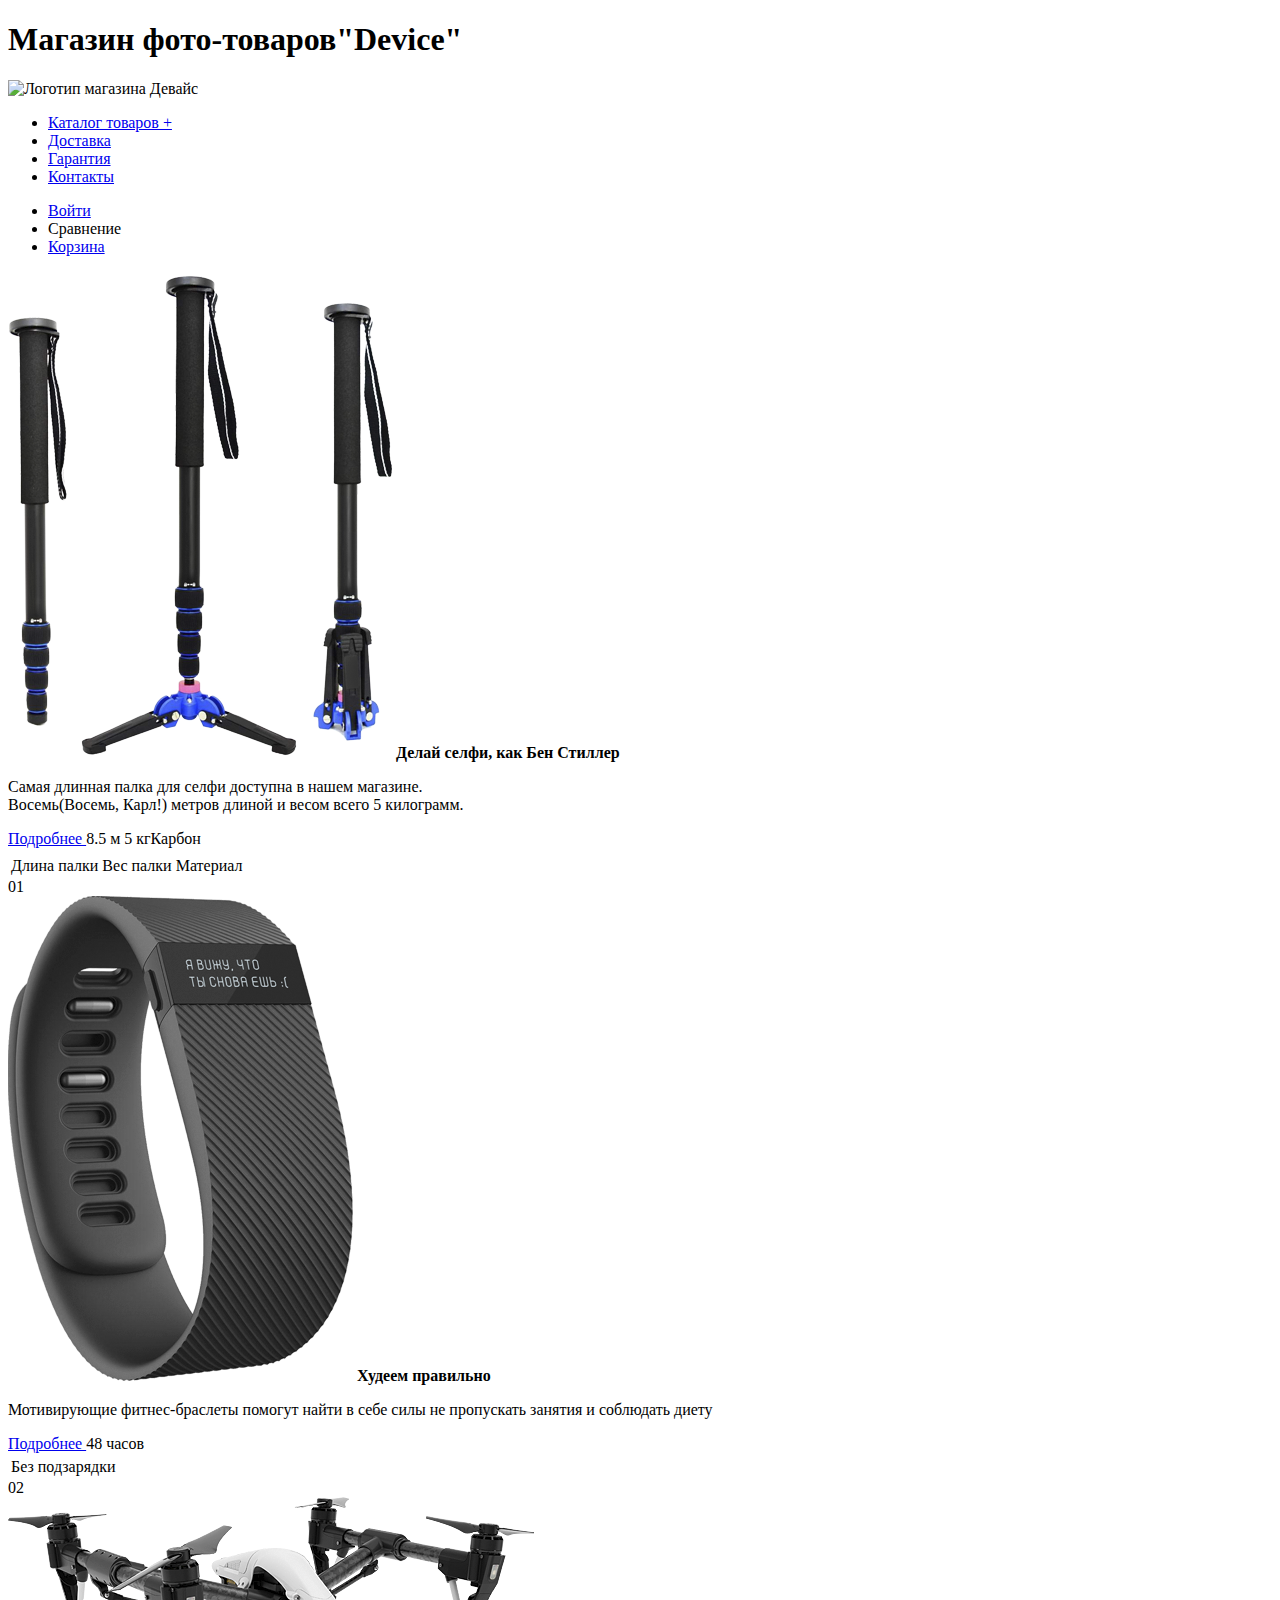
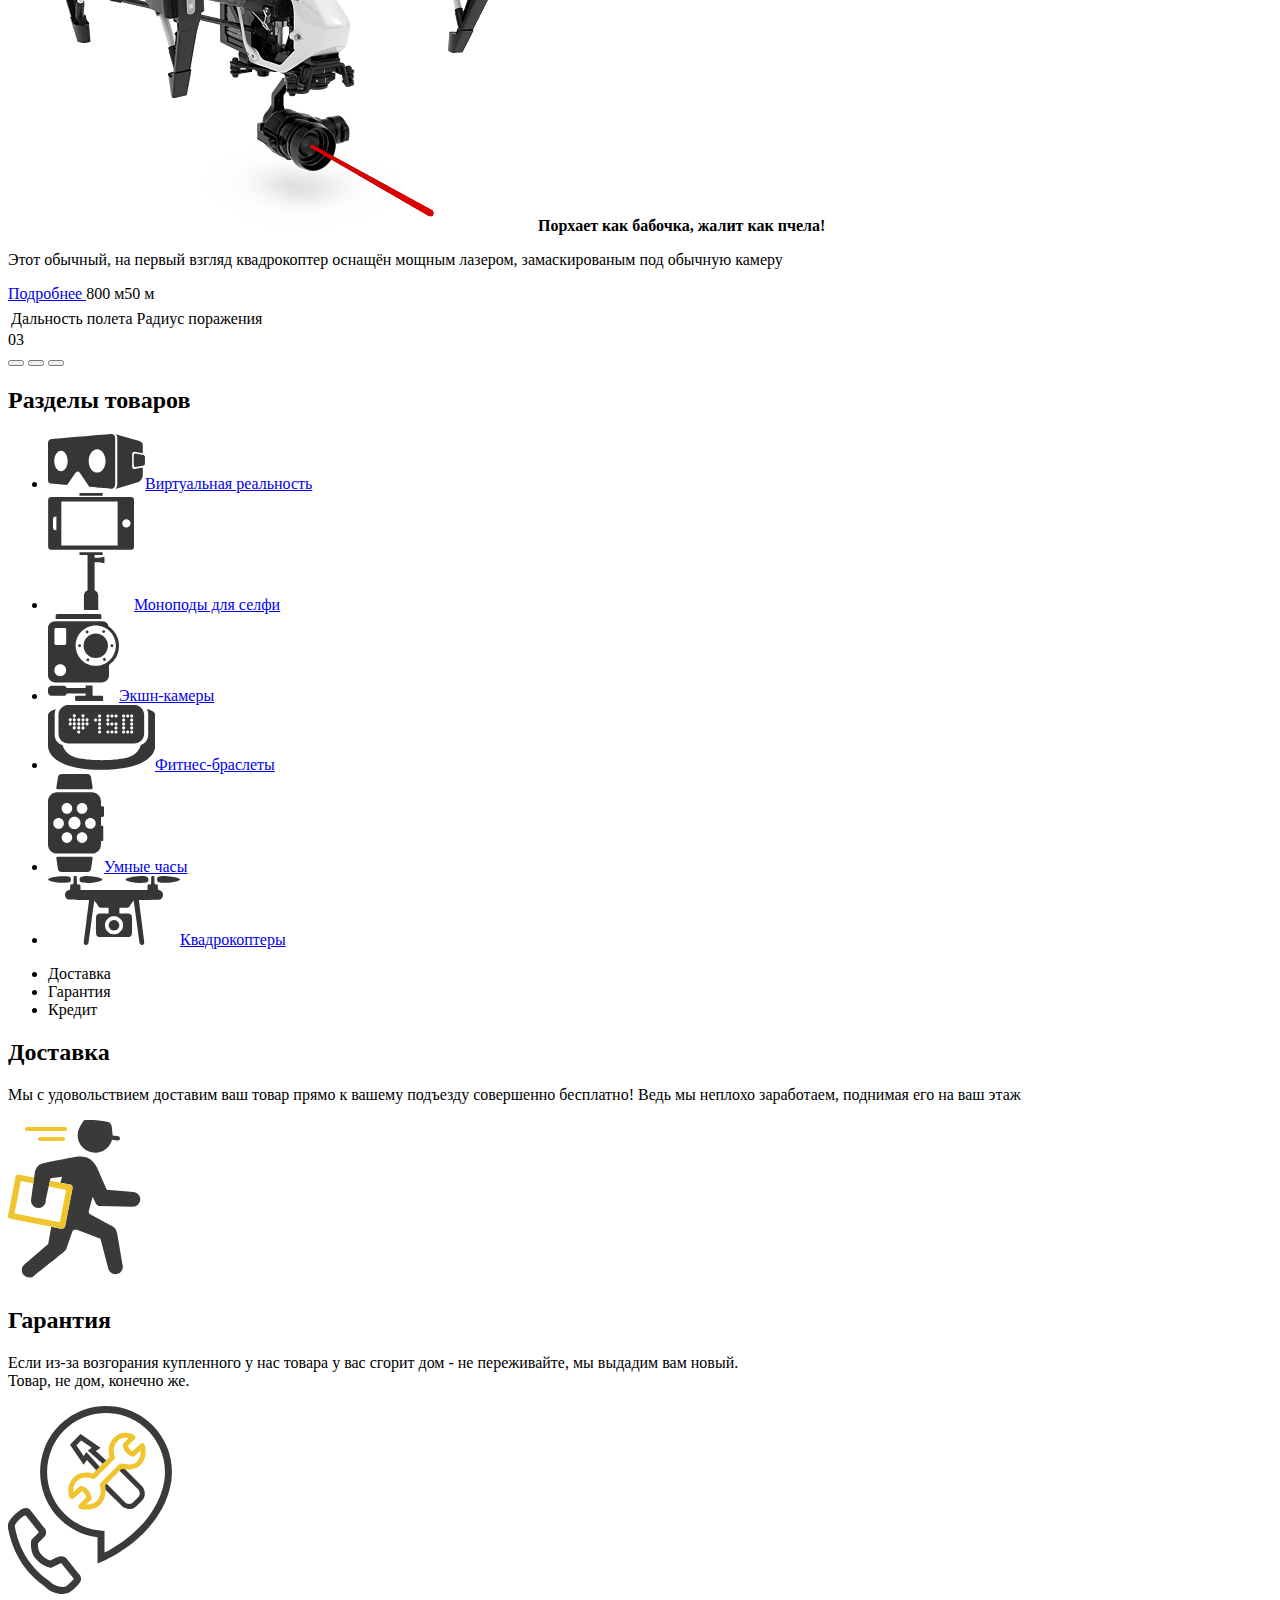
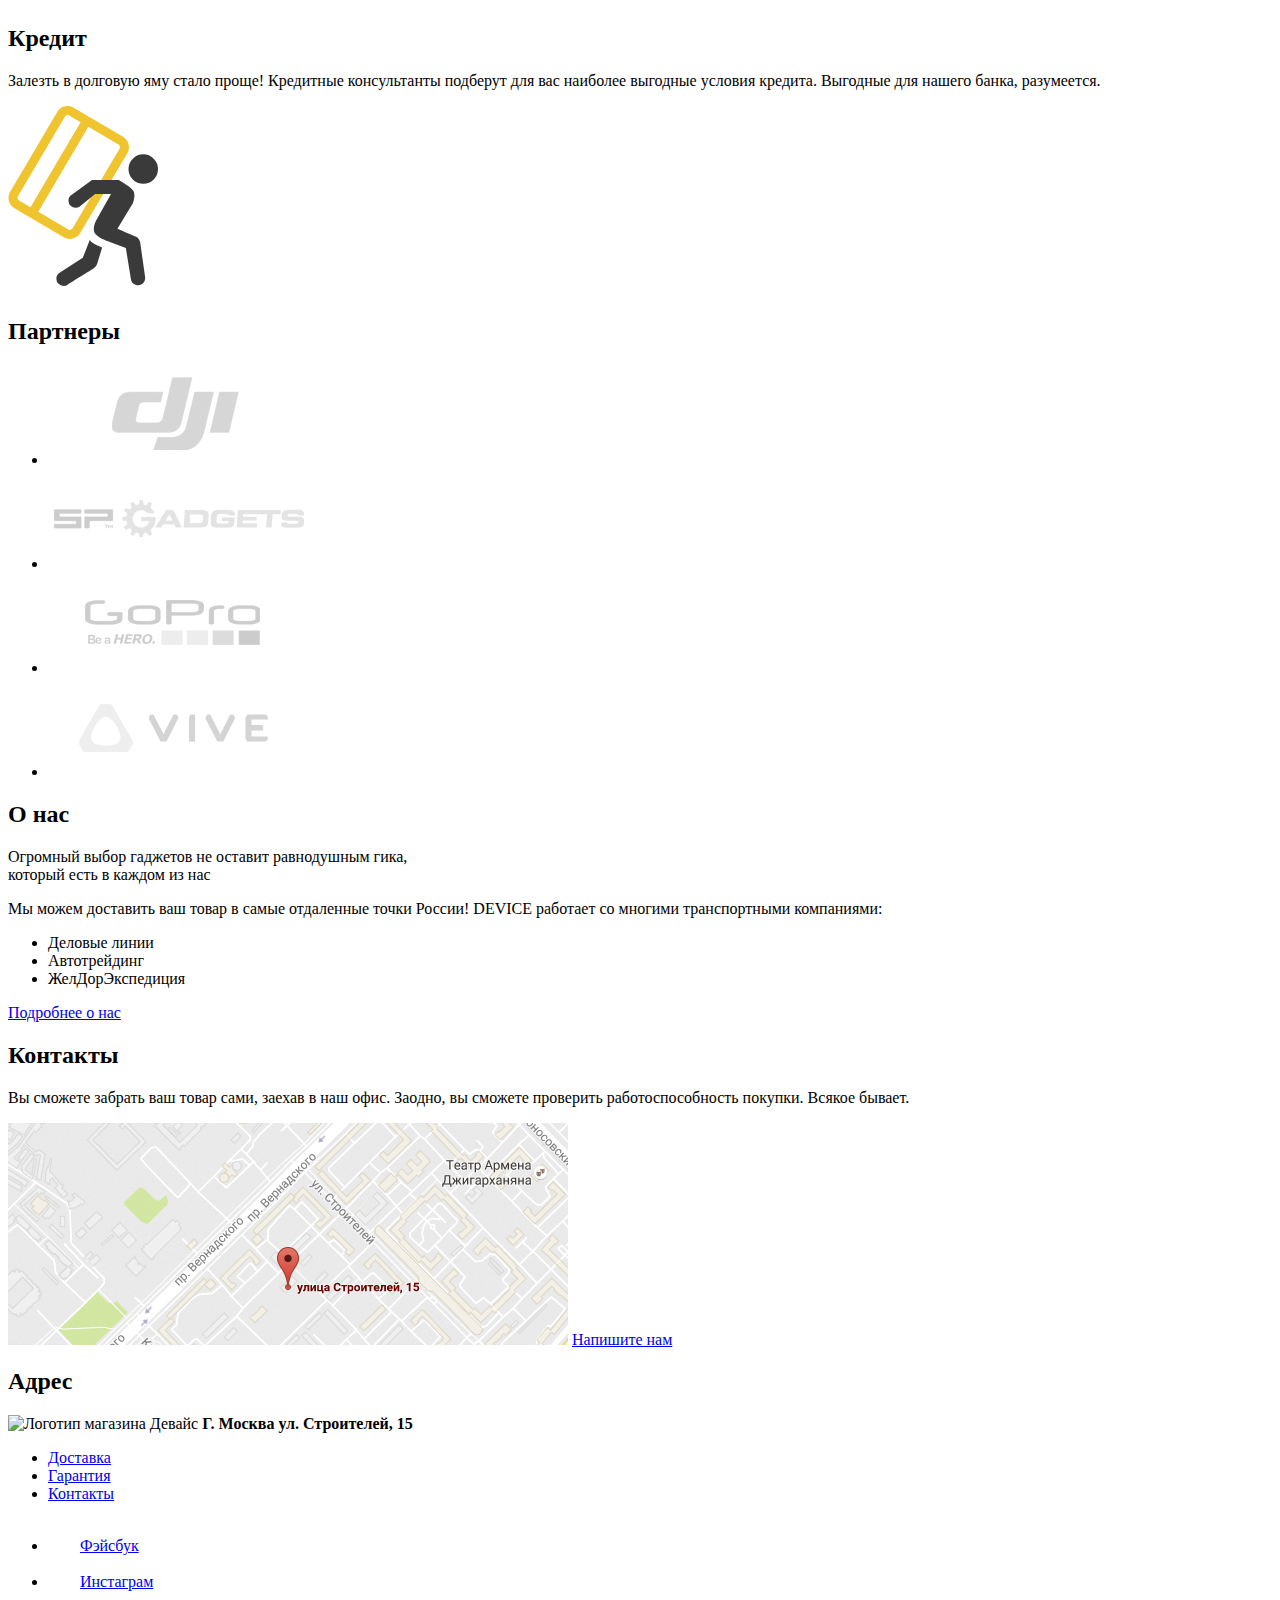
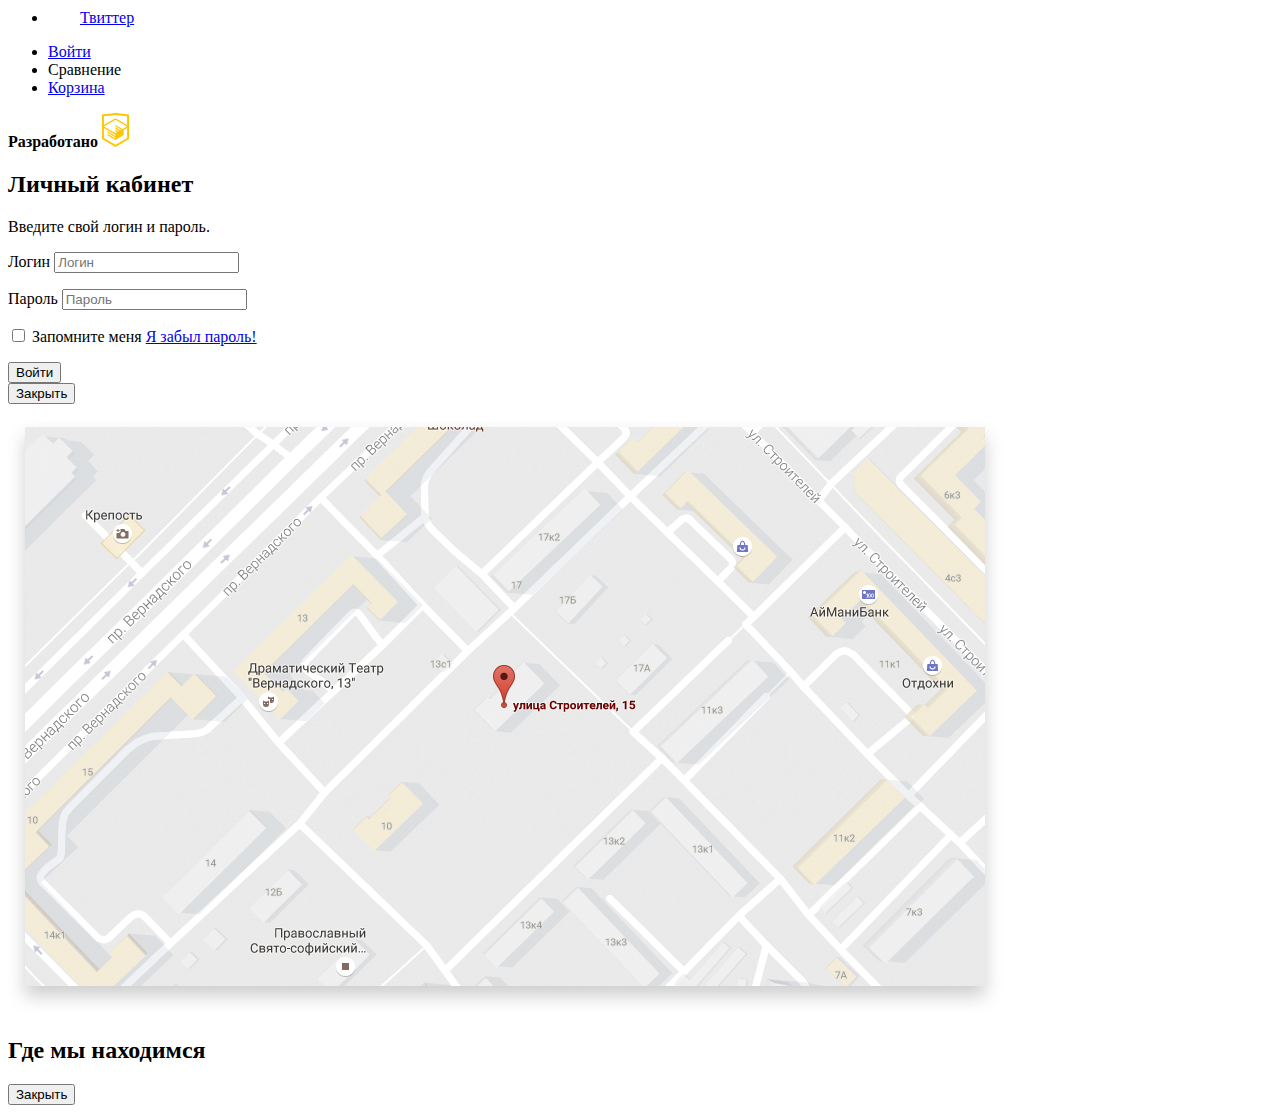
==== index.html @ 7d1d1d56 "Разметка закончена" ====
<!DOCTYPE html>
<html lang="ru">
<head>
    <meta charset="utf-8">
    <title>HTML Academy: Девайс</title>
</head>
<body>
    <header class="main-header">
        <h1 class="visually-hidden">Магазин фото-товаров"Device"</h1>
        <img src="img/logo.svg" width="200px" height="50px" alt="Логотип магазина Девайс">
        <nav class="main-navigation">
          <ul class="site-navigation">
            <li><a href="catalog.html">Каталог товаров +</a> </li>
            <li><a href="delivery.html">Доставка</a> </li>
            <li><a href="Guarantee.html">Гарантия</a> </li>
            <li><a href="Contacts.html">Контакты</a> </li>
          </ul>
        </nav>
          <ul class="user-navigation">
            <li class="login-link"><a class="login-link" href="login.html">Войти</a></li>
            <li class="comparison-link">Сравнение</li>
            <li><a href="cart.html">Корзина</a></li>
          </ul>
      </header>
      <main>
        <div class="slider">
          <div class="slide1">
            <img src="img/slider-1.png" alt="Фото монопода">
            <b>Делай селфи, как Бен Стиллер</b>
            <p>Cамая длинная палка для селфи доступна в нашем магазине.<br> Восемь(Восемь, Карл!) метров длиной и весом всего 5 килограмм.</p>
            <a class="monopod-info" href="#"> Подробнее </a>
          <table>
            <tr>8.5 м </tr>
            <tr>5 кг</tr>
            <tr>Карбон</tr>
            <td>Длина палки</td>
            <td>Вес палки</td>
            <td>Материал</td>
          </table>
          <span class="slide-number">01</span>
          </div>
          <div class="slide2">
            <img src="img/slider-2.png" alt="Фото фитнес-браслета">
            <b>Худеем правильно</b>
            <p>Мотивирующие фитнес-браслеты помогут найти в себе силы не пропускать занятия и соблюдать диету</p>
            <a class="tracker-info" href="#"> Подробнее </a>
          <table>
              <tr>48 часов</tr>
              <td>Без подзарядки</td>
          </table>
          <span class="slide-number">02</span>
          </div>
          <div class="slide3">
            <img src="img/slider-3.png" alt="Фото квадракоптера">
            <b>Порхает как бабочка, жалит как пчела!</b>
            <p>Этот обычный, на первый взгляд квадрокоптер оснащён мощным лазером, замаскированым под обычную камеру</p>
            <a class="copter-info" href="#"> Подробнее </a>
          <table>
            <tr>800 м</tr>
            <tr>50 м</tr>
            <td>Дальность полета</td>
            <td>Радиус поражения</td>
          </table>
          <span class="slide-number">03</span>
          </div>
          <div class="slider-select">
            <button></button>
            <button></button>
            <button></button>
          </div>
        </div>
      <section name="goods">
        <h2 class="visually-hidden">Разделы товаров</h2>
        <ul>
          <li><a href="#"><img src="img/popular-1.svg">Виртуальная реальность</a></li>
          <li><a href="#"><img src="img/popular-2.svg">Моноподы для селфи</a></li>
          <li><a href="#"><img src="img/popular-3.svg">Экшн-камеры</a></li>
          <li><a href="#"><img src="img/popular-4.svg">Фитнес-браслеты</a></li>
          <li><a href="#"><img src="img/popular-5.svg">Умные часы</a></li>
          <li><a href="#"><img src="img/popular-6.svg">Квадрокоптеры</a></li>
        </ul>
      </section>
      <section name="features">
        <ul class="features">
          <li class="active">Доставка</li>
          <li>Гарантия</li>
          <li>Кредит</li>
        </ul>
        <div class="delivery">
          <h2>Доставка</h2>
          <p>Мы с удовольствием доставим ваш товар прямо к вашему подъезду совершенно бесплатно! Ведь мы неплохо заработаем, поднимая его на ваш этаж</p>
          <img src="img/delivery.svg" alt="Картинка доставки">
        </div>
        <div class="warranty">
          <h2>Гарантия</h2>
          <p>Если из-за возгорания купленного у нас товара у вас сгорит дом - не переживайте, мы выдадим вам новый.<br>Товар, не дом, конечно же.</p>
          <img src="img/warranty.svg" alt="Гарантия">
        </div>
        <div>
          <h2>Кредит</h2>
          <p>Залезть в долговую яму стало проще! Кредитные консультанты подберут для вас наиболее выгодные условия кредита. Выгодные для нашего банка, разумеется.</p>
          <img src="img/credit.svg" alt="Кредит">
        </div>
      </section>
      <section class="partners">
        <h2 class="visually-hidden">Партнеры</h2>
        <ul class="partner-logos">
          <li><a href="#"><img src="img/dji.png" alt="dji"> </a> </li>
          <li><a href="#"><img src="img/spg.png" alt="sp-gadgets"> </a> </li>
          <li><a href="#"><img src="img/gopro.png" alt="gopro"> </a> </li>
          <li><a href="#"><img src="img/vive.png" alt="vive"> </a> </li>
        </ul>
      </section>
      <section class="we">
        <section class="about-us">
        <h2>О нас</h2>
        <p>Огромный выбор гаджетов не оставит равнодушным гика,<br>который есть в каждом из нас</p>
        <p>Мы можем доставить ваш товар в самые отдаленные точки России! DEVICE работает со многими транспортными компаниями:</p>
          <ul>
            <li>Деловые линии</li>
            <li>Автотрейдинг</li>
            <li>ЖелДорЭкспедиция</li>
          </ul>
          <a class="about-us"type="button" href="about-us.html">Подробнее о нас</a>
      </section>

      <section class="contacts">
        <h2>Контакты</h2>
        <p> Вы сможете забрать ваш товар сами, заехав в наш офис. Заодно, вы сможете проверить работоспособность покупки. Всякое бывает.</p>
        <img src="img/map.png" alt="map">
        <a class=""type="button" href="about-us.html">Напишите нам</a>
      </section>
      </section>
      <footer class="main-footer">
        <div class="part1">
          <h2 class="visually-hidden">Адрес</h2>
          <img src="img/logo.svg" alt="Логотип магазина Девайс">
          <b>Г. Москва ул. Строителей, 15</b>
        </div>  
        <div class="part2">
          <ul class="site-navigation">
            <li><a href="delivery.html">Доставка</a> </li>
            <li><a href="Guarantee.html">Гарантия</a> </li>
            <li><a href="Contacts.html">Контакты</a> </li>
          </ul>
          <ul>
            <li class="social-button"><a href="#"><img src="img/fb.svg">Фэйсбук</a></li>
            <li class="social-button"><a href="#"><img src="img/instagram.svg">Инстаграм</a></li>
            <li class="social-button"><a href="#"><img src="img/twitter.svg">Твиттер</a></li>
          </ul>
        </div>
        <div class="part3">
          <ul class="user-navigation">
            <li class="login-link"><a class="login-link" href="login.html">Войти</a></li>
            <li class="comparison-link">Сравнение</li>
            <li><a href="cart.html">Корзина</a></li>
          </ul>
          <p class="footer-copyright">
            <b>Разработано</b>
            <a class="button" href="https://htmlacademy.ru"><img src="img/logo-html.svg" alt="HTMLACADEMY"></a>
          </p>
        </div>
        </footer>
        <section class="modal modal-login">
          <h2>Личный кабинет</h2>
          <p>Введите свой логин и пароль.</p>
          <form class="login-form" action="https://echo.htmlacademy.ru" method="post">
            <p>
              <label class="visually-hidden" for="user-login">Логин</label>
              <input class="login-icon-user" id="user-login" type="text" name="login" placeholder="Логин">
            </p>
            <p>
              <label class="visually-hidden" for="user-password">Пароль</label>
              <input class="login-icon-password" id="user-password" type="password" name="password" placeholder="Пароль">
            </p>
            <p class="login-password-info">
            <label class="login-checkbox">
              <input type="checkbox" name="remember" class="visually-hidden">
              <span class="checkbox-indicator"></span>
              Запомните меня
            </label>
            <a class="restore" href="#">Я забыл пароль!</a>
            </p>
            <button class="button" type="submit">Войти</button>
          </form>
          <button class="modal-close" type="button">Закрыть</button>
          </section>
          <section class="modal modal-map">
            <p>
              <img src="img/map-big.png" alt="Офис компании по адресу ул. Строителей, 15">
            </p>
            <h2 class="visually-hidden">Где мы находимся</h2> 
            <button class="modal-close" type="button" >Закрыть</button>
          </section>
      </main>
    </body>
</html>
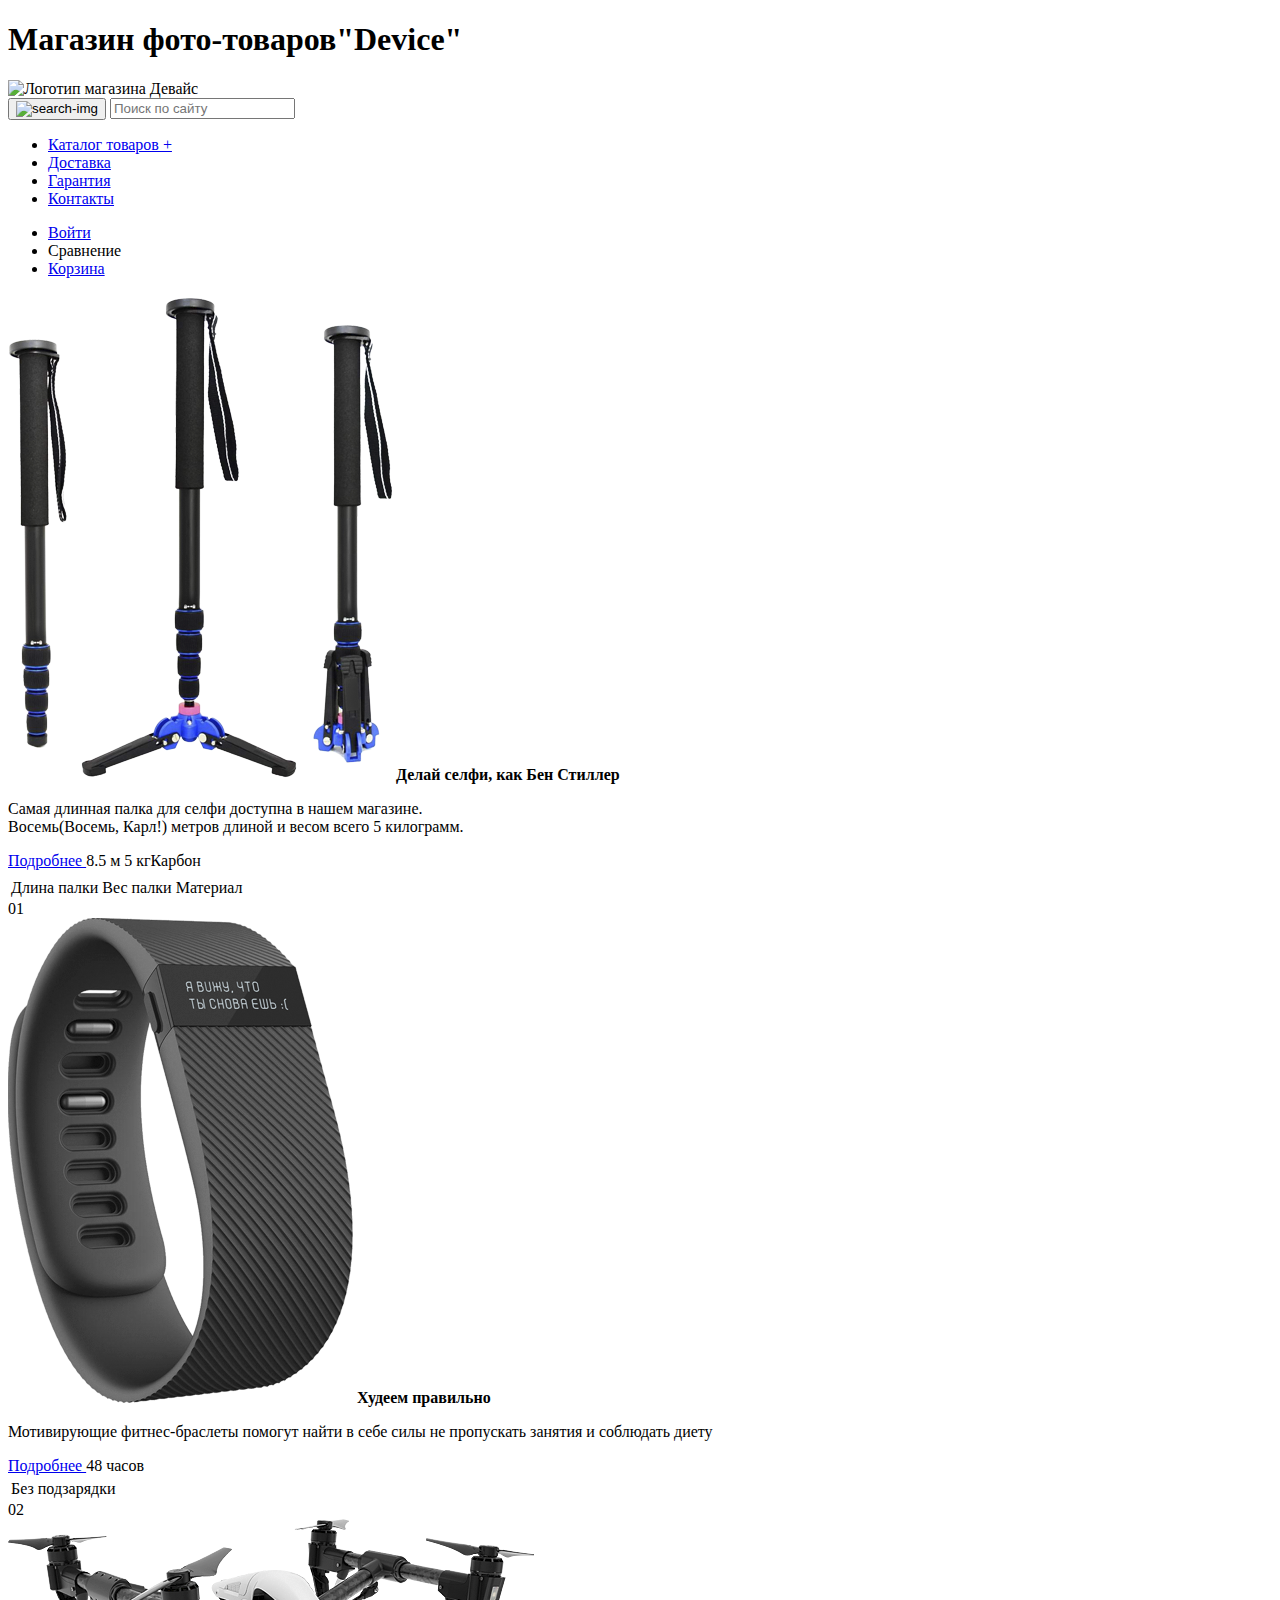
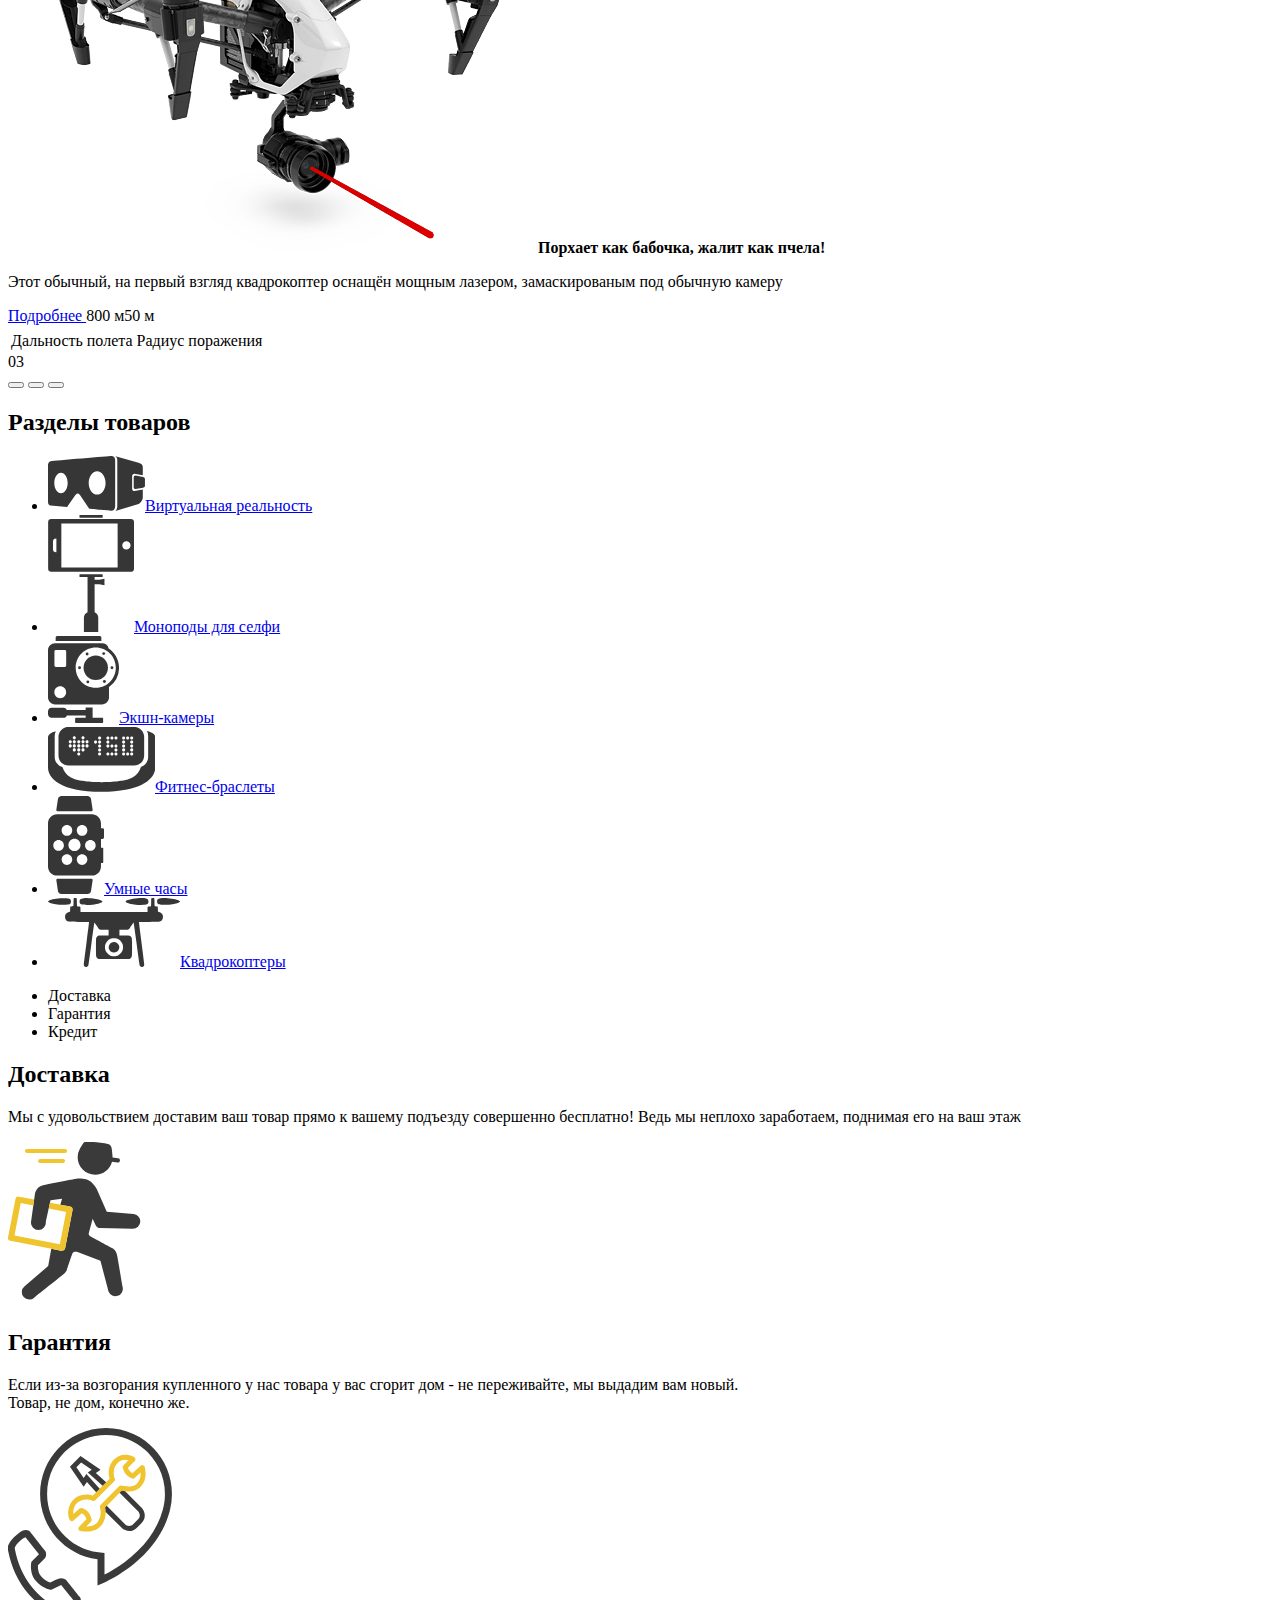
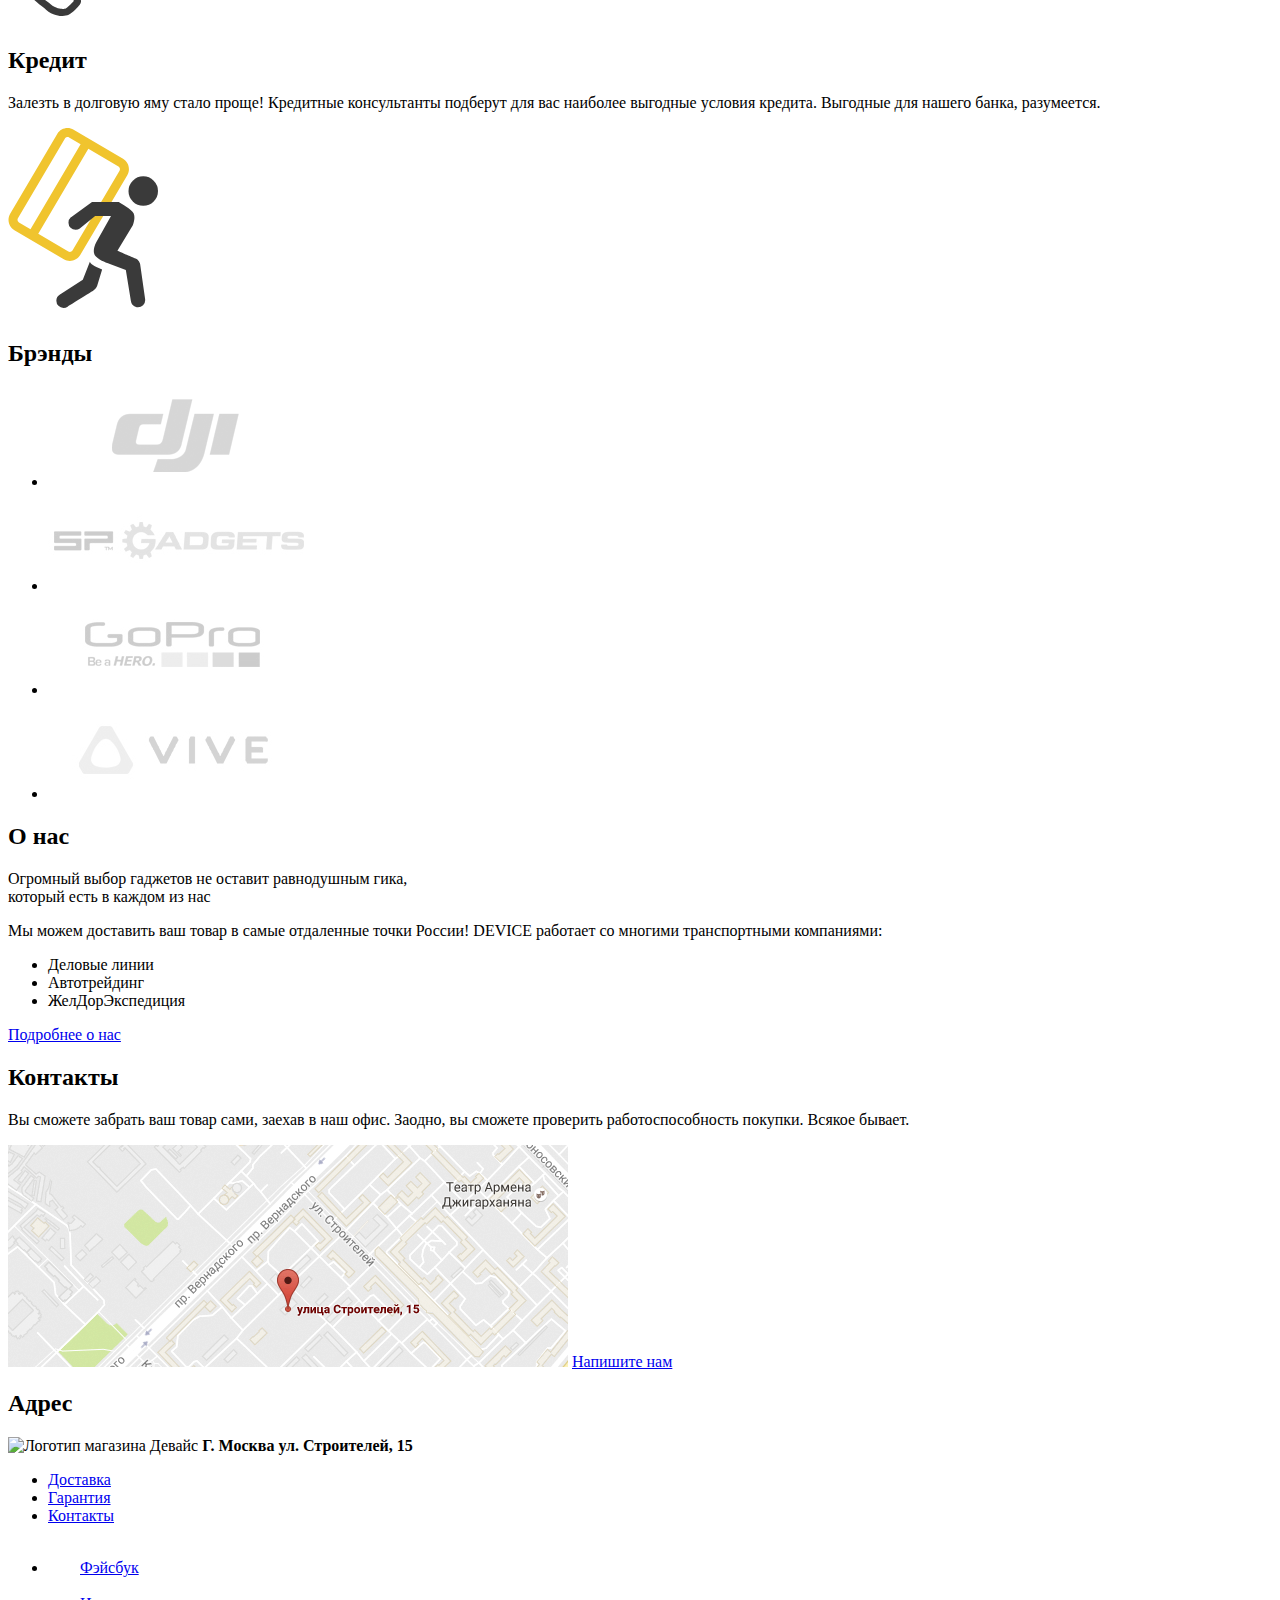
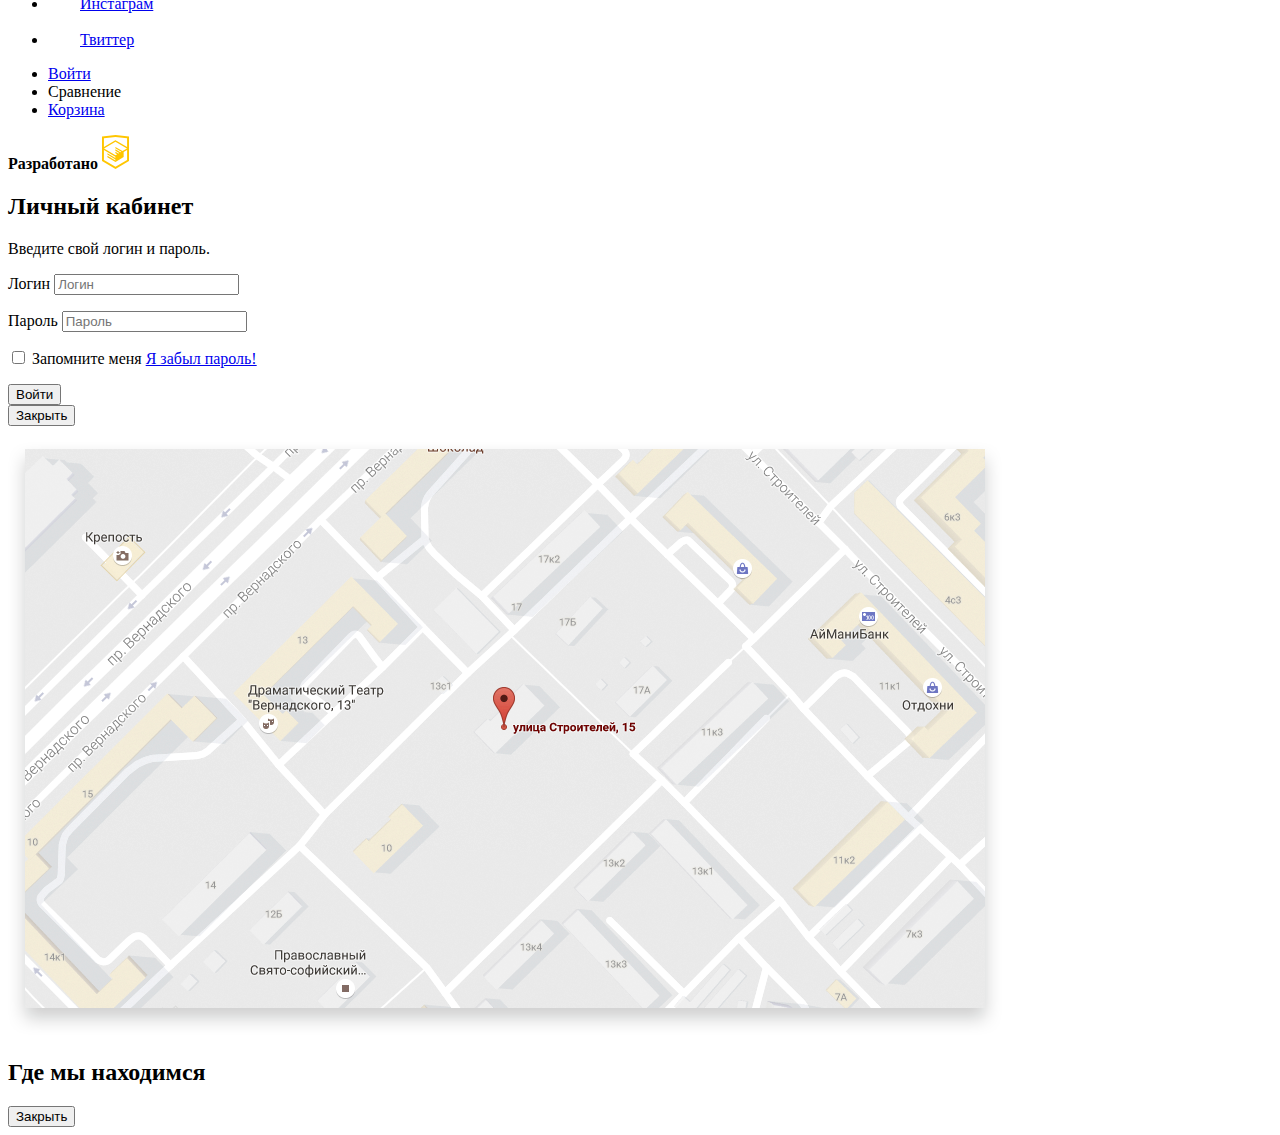
==== commit f7b32726: "---" ====
--- a/index.html
+++ b/index.html
@@ -8,6 +8,10 @@
     <header class="main-header">
         <h1 class="visually-hidden">Магазин фото-товаров"Device"</h1>
         <img src="img/logo.svg" width="200px" height="50px" alt="Логотип магазина Девайс">
+        <form action="https://echo.htmlacademy.ru" method="get">
+          <button type="submit"><img src="#" alt="search-img"></button>
+          <input name="search" placeholder="Поиск по сайту" type="search">
+        </form>
         <nav class="main-navigation">
           <ul class="site-navigation">
             <li><a href="catalog.html">Каталог товаров +</a> </li>
@@ -102,8 +106,8 @@
           <img src="img/credit.svg" alt="Кредит">
         </div>
       </section>
-      <section class="partners">
-        <h2 class="visually-hidden">Партнеры</h2>
+      <section class="brands">
+        <h2 class="visually-hidden">Брэнды</h2>
         <ul class="partner-logos">
           <li><a href="#"><img src="img/dji.png" alt="dji"> </a> </li>
           <li><a href="#"><img src="img/spg.png" alt="sp-gadgets"> </a> </li>
@@ -132,12 +136,12 @@
       </section>
       </section>
       <footer class="main-footer">
-        <div class="part1">
+        <div class="footer-part1">
           <h2 class="visually-hidden">Адрес</h2>
           <img src="img/logo.svg" alt="Логотип магазина Девайс">
           <b>Г. Москва ул. Строителей, 15</b>
         </div>  
-        <div class="part2">
+        <div class="footer-part2">
           <ul class="site-navigation">
             <li><a href="delivery.html">Доставка</a> </li>
             <li><a href="Guarantee.html">Гарантия</a> </li>
@@ -149,7 +153,7 @@
             <li class="social-button"><a href="#"><img src="img/twitter.svg">Твиттер</a></li>
           </ul>
         </div>
-        <div class="part3">
+        <div class="footer-part3">
           <ul class="user-navigation">
             <li class="login-link"><a class="login-link" href="login.html">Войти</a></li>
             <li class="comparison-link">Сравнение</li>
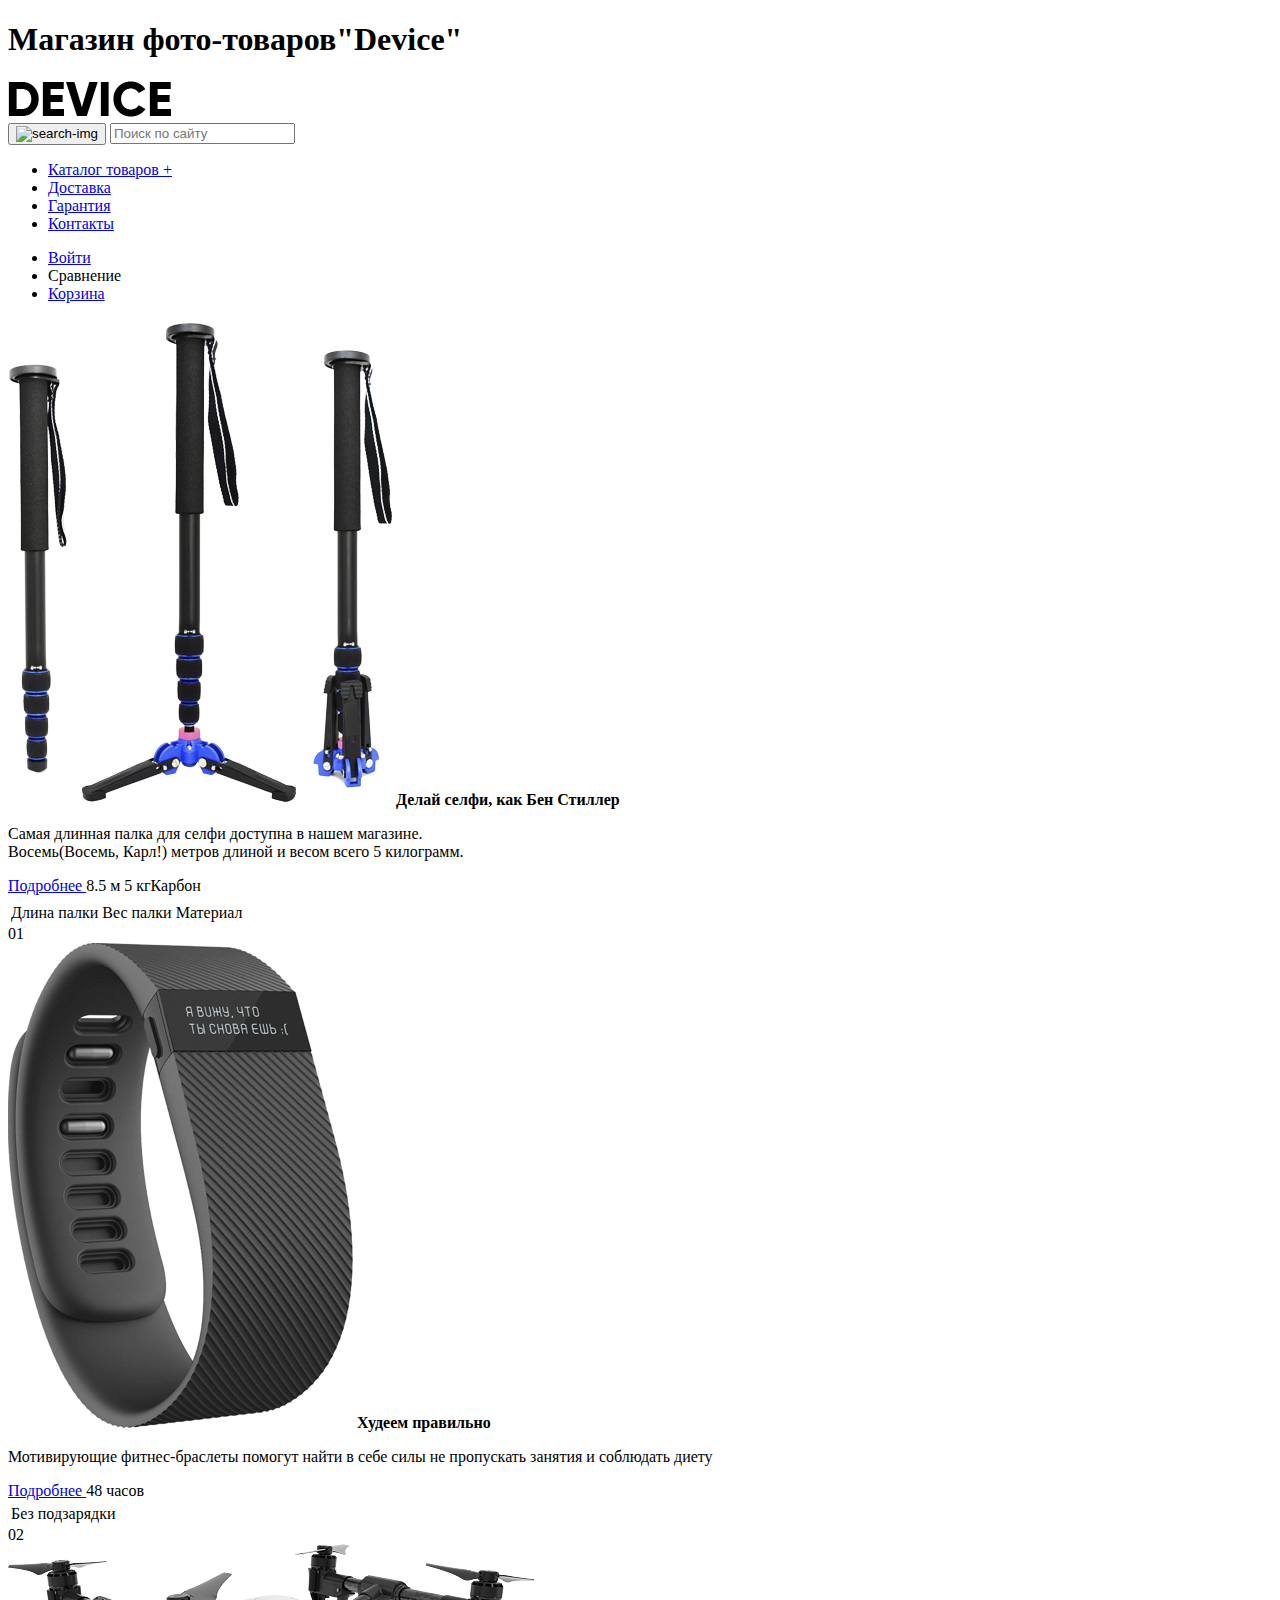
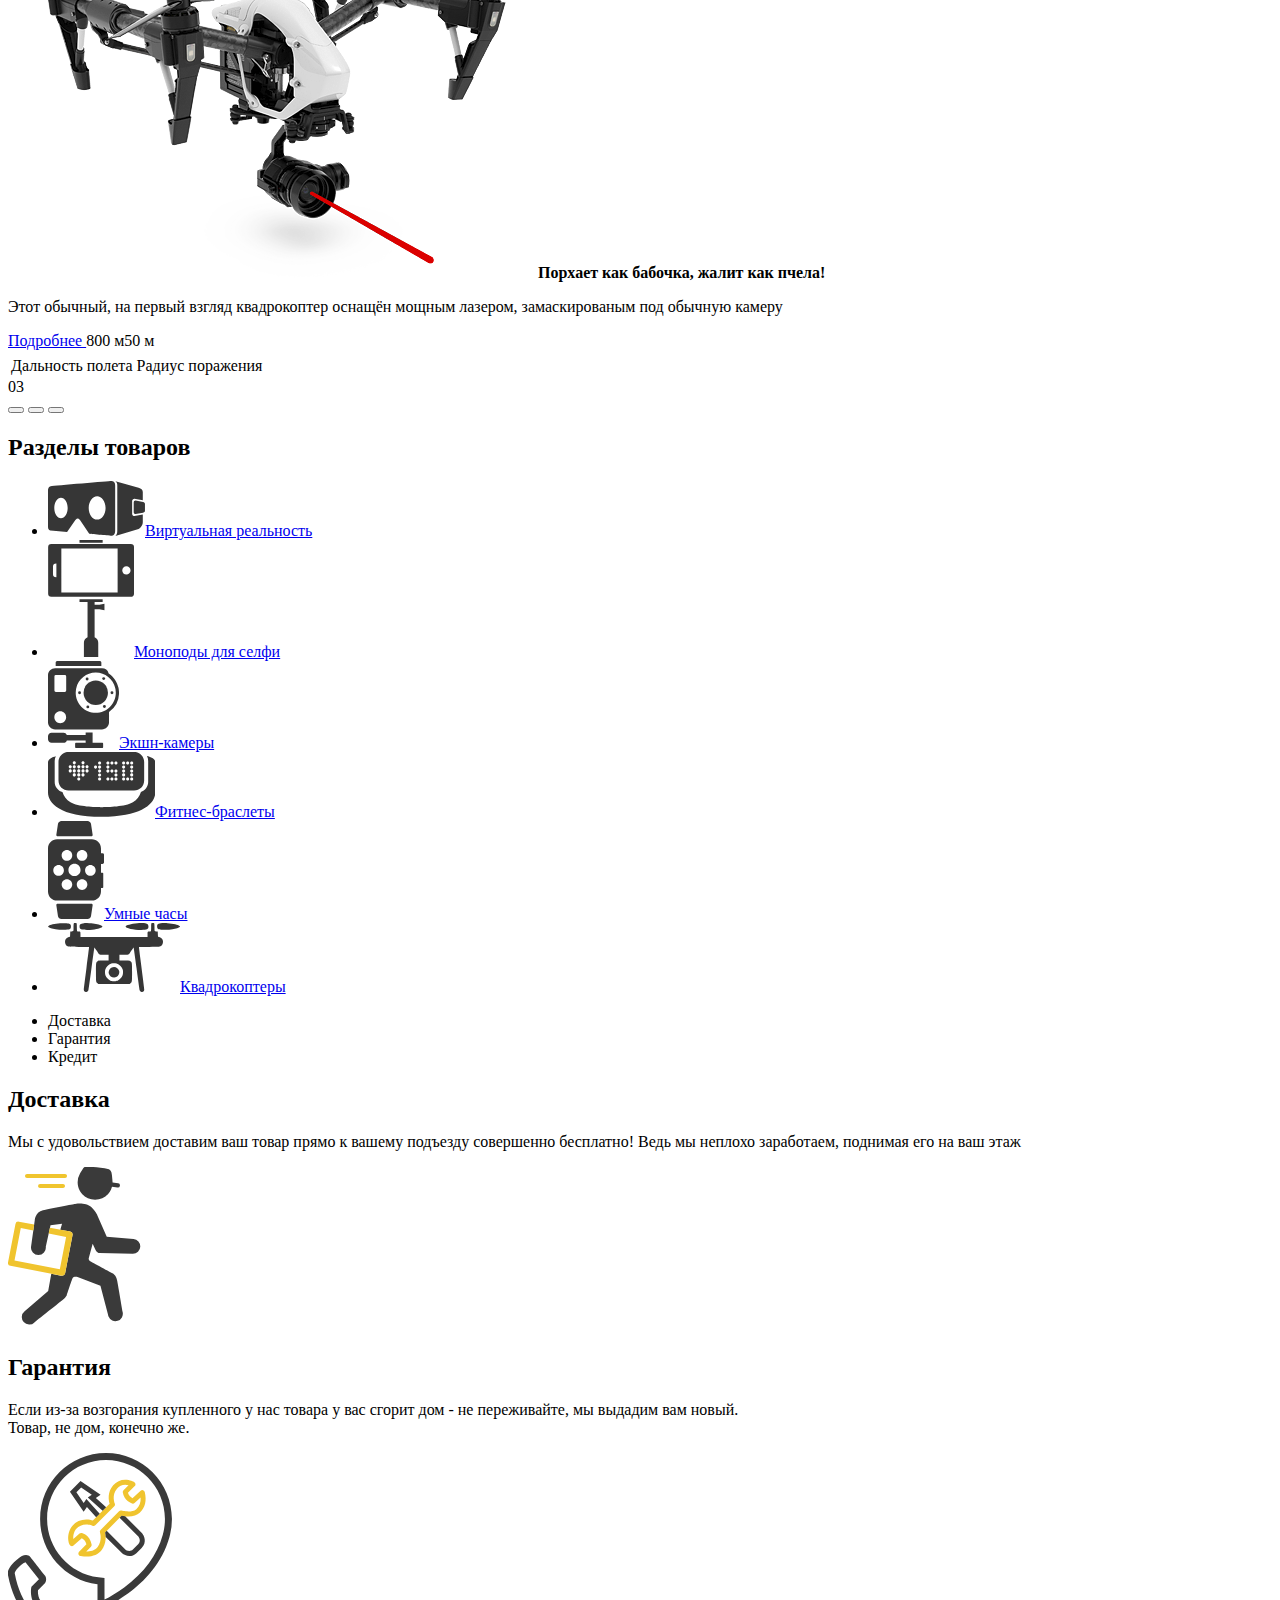
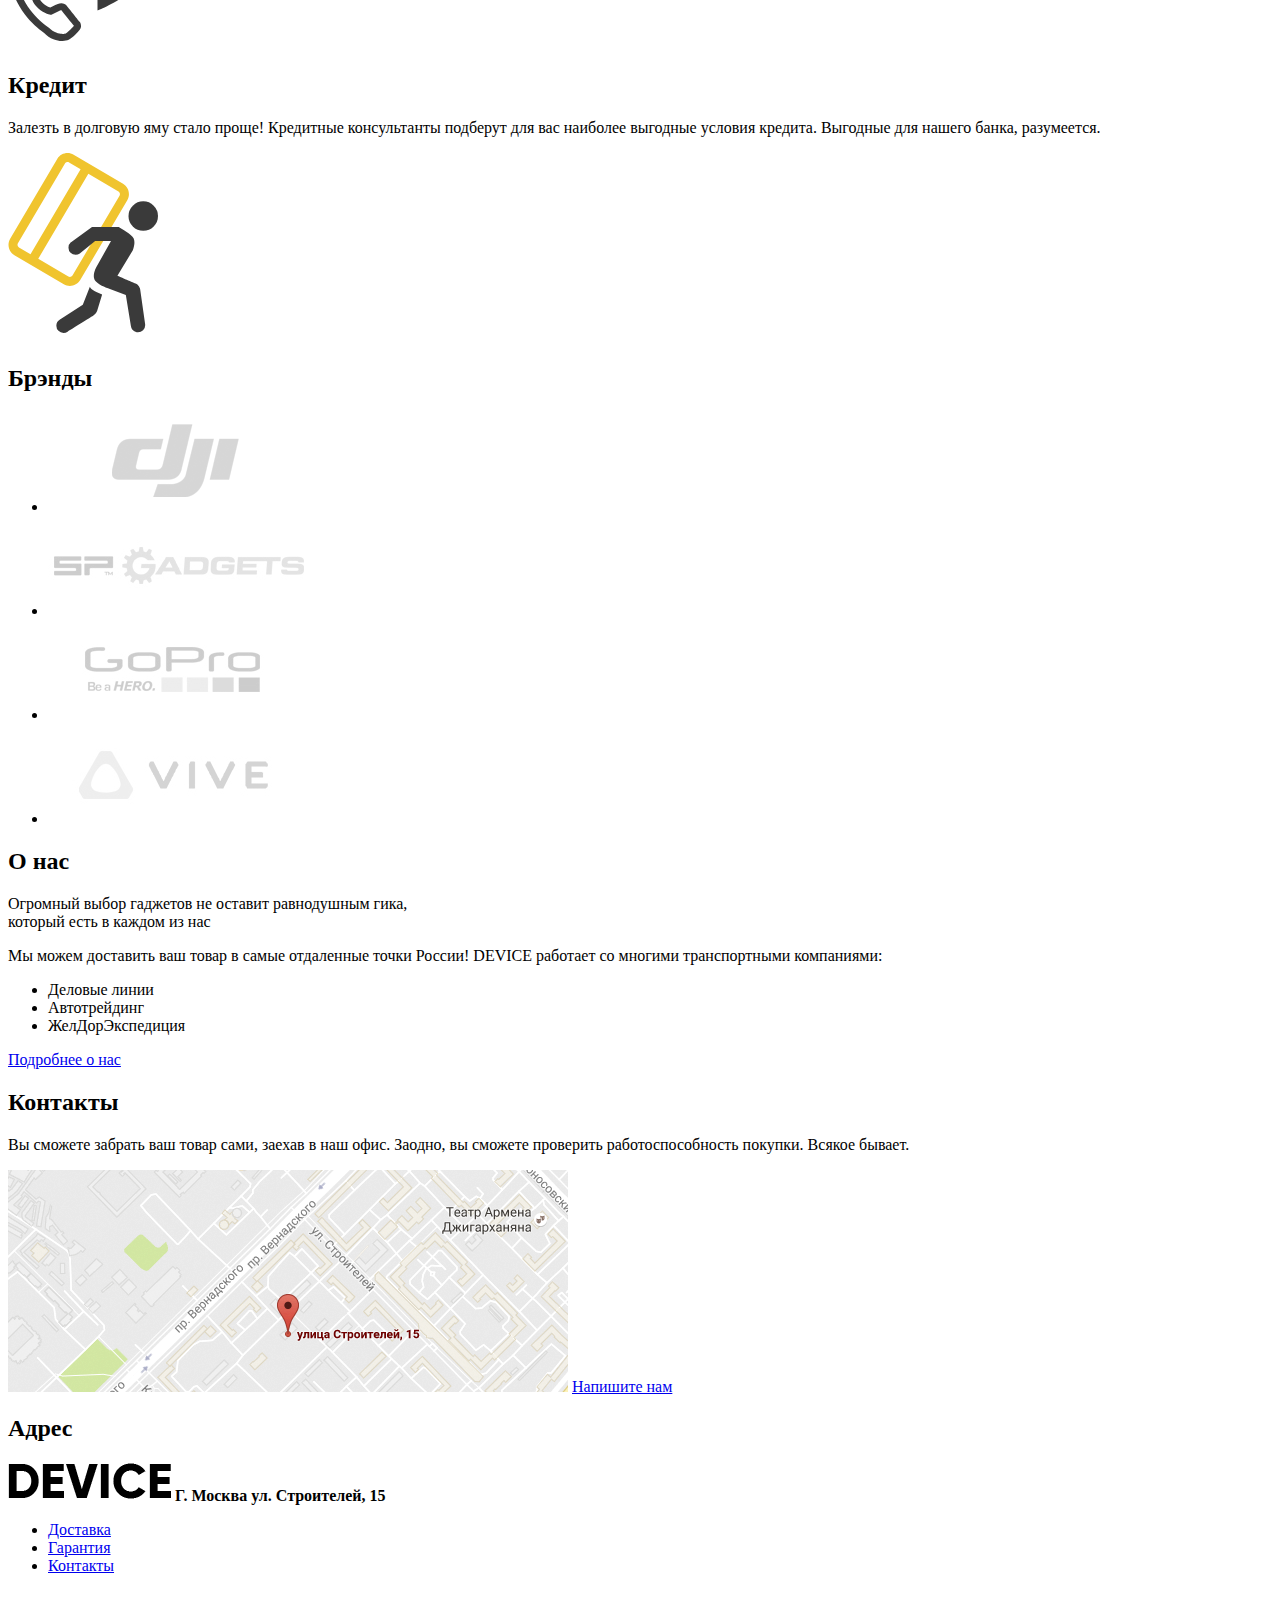
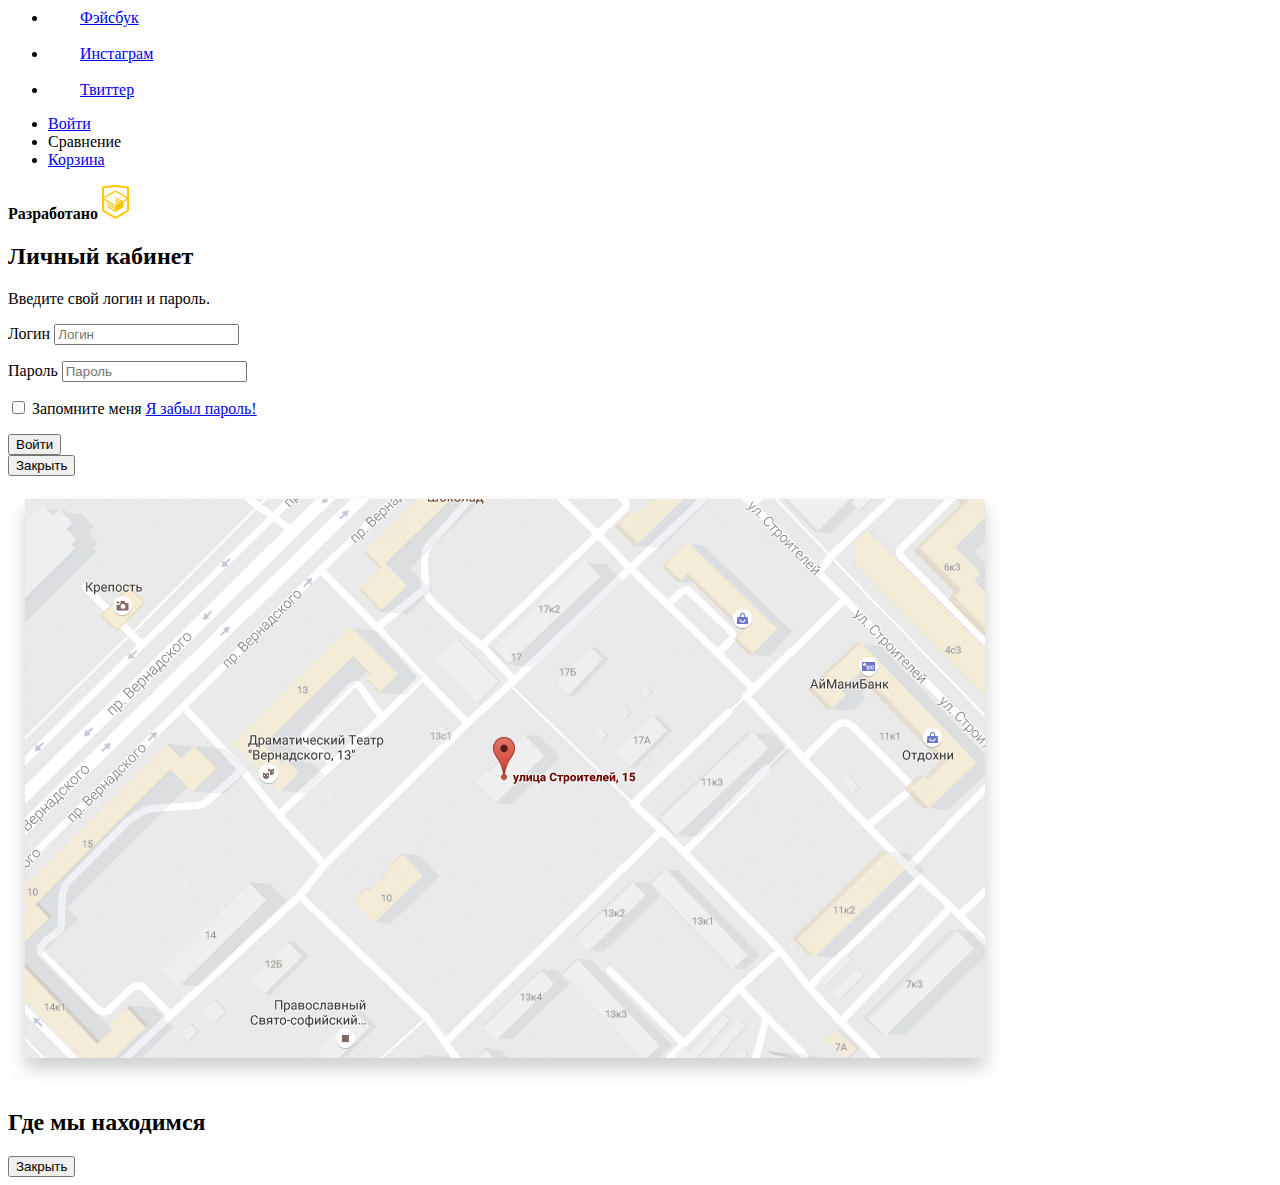
==== commit a52ae978: "---" ====
--- a/index.html
+++ b/index.html
@@ -7,7 +7,7 @@
 <body>
     <header class="main-header">
         <h1 class="visually-hidden">Магазин фото-товаров"Device"</h1>
-        <img src="img/logo.svg" width="200px" height="50px" alt="Логотип магазина Девайс">
+        <img src="img/logo.png" alt="Логотип магазина Девайс">
         <form action="https://echo.htmlacademy.ru" method="get">
           <button type="submit"><img src="#" alt="search-img"></button>
           <input name="search" placeholder="Поиск по сайту" type="search">
@@ -138,7 +138,7 @@
       <footer class="main-footer">
         <div class="footer-part1">
           <h2 class="visually-hidden">Адрес</h2>
-          <img src="img/logo.svg" alt="Логотип магазина Девайс">
+          <img src="img/logo.png" alt="Логотип магазина Девайс">
           <b>Г. Москва ул. Строителей, 15</b>
         </div>  
         <div class="footer-part2">
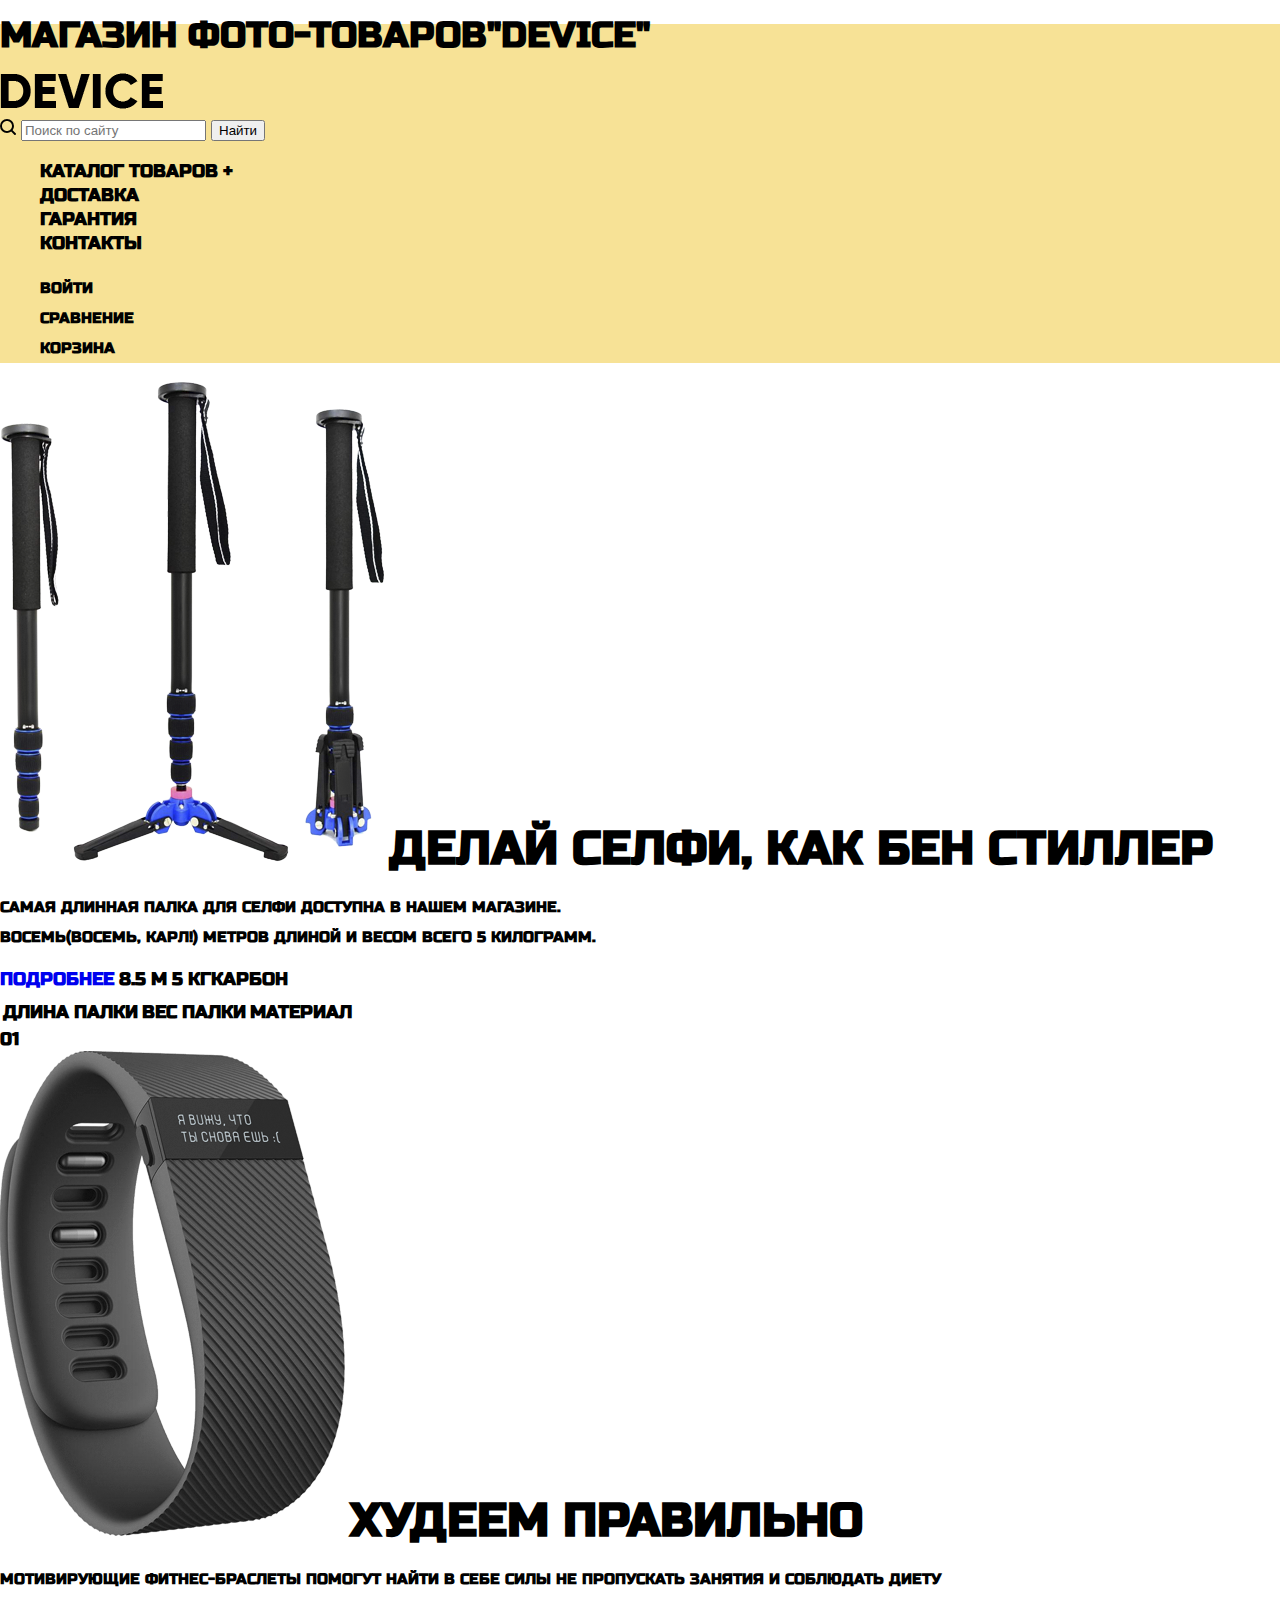
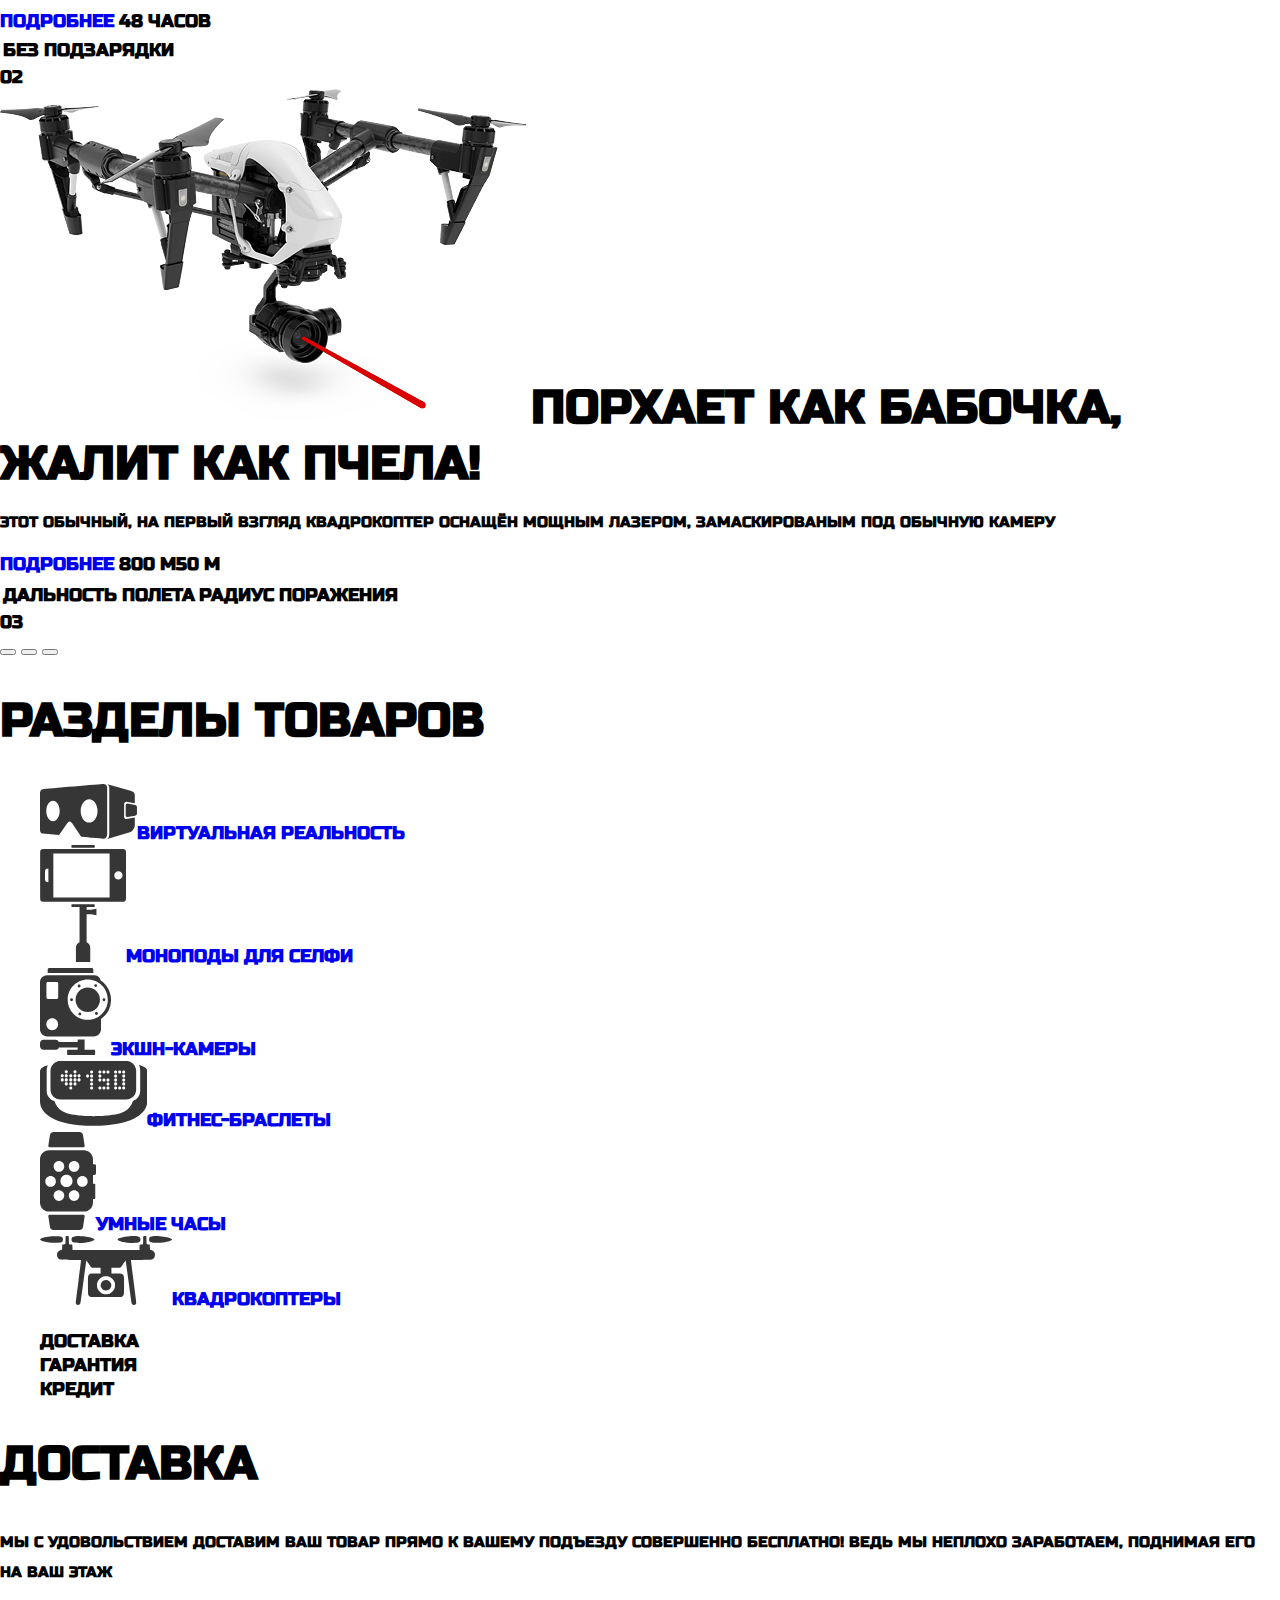
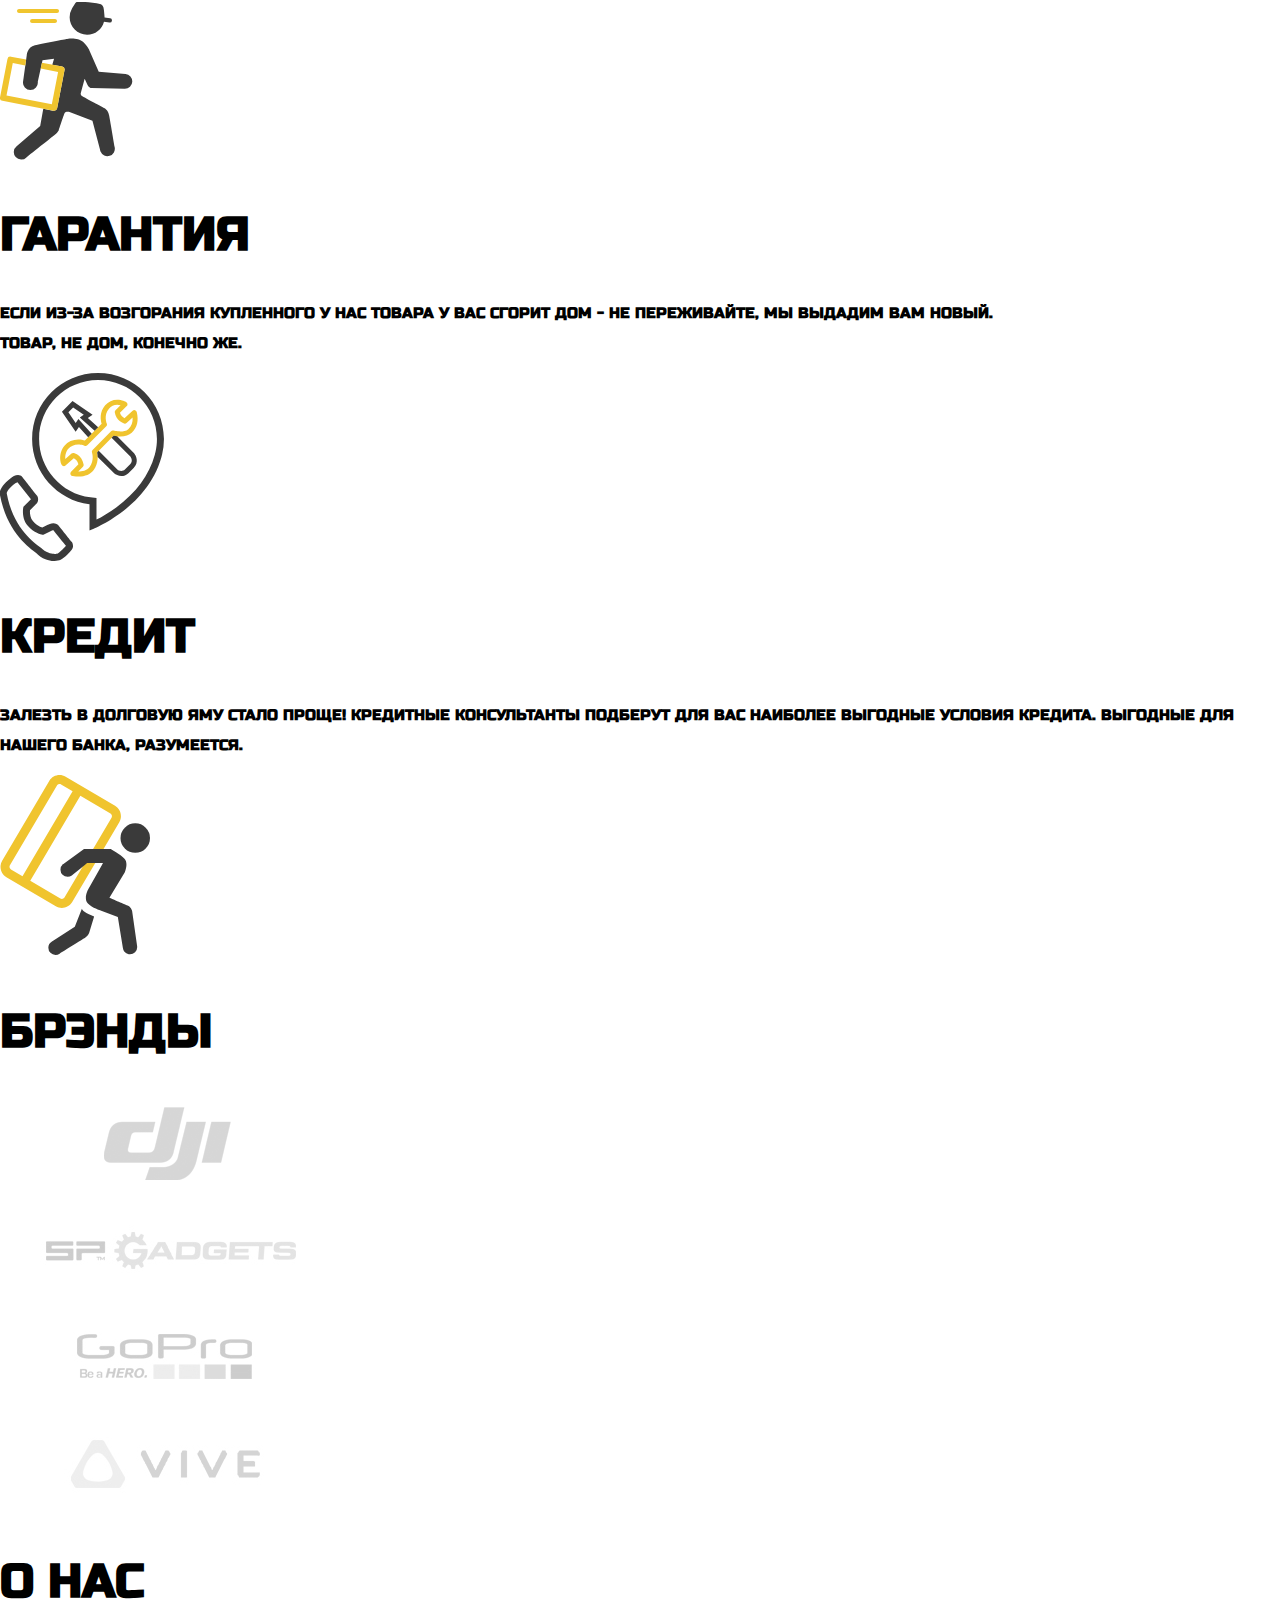
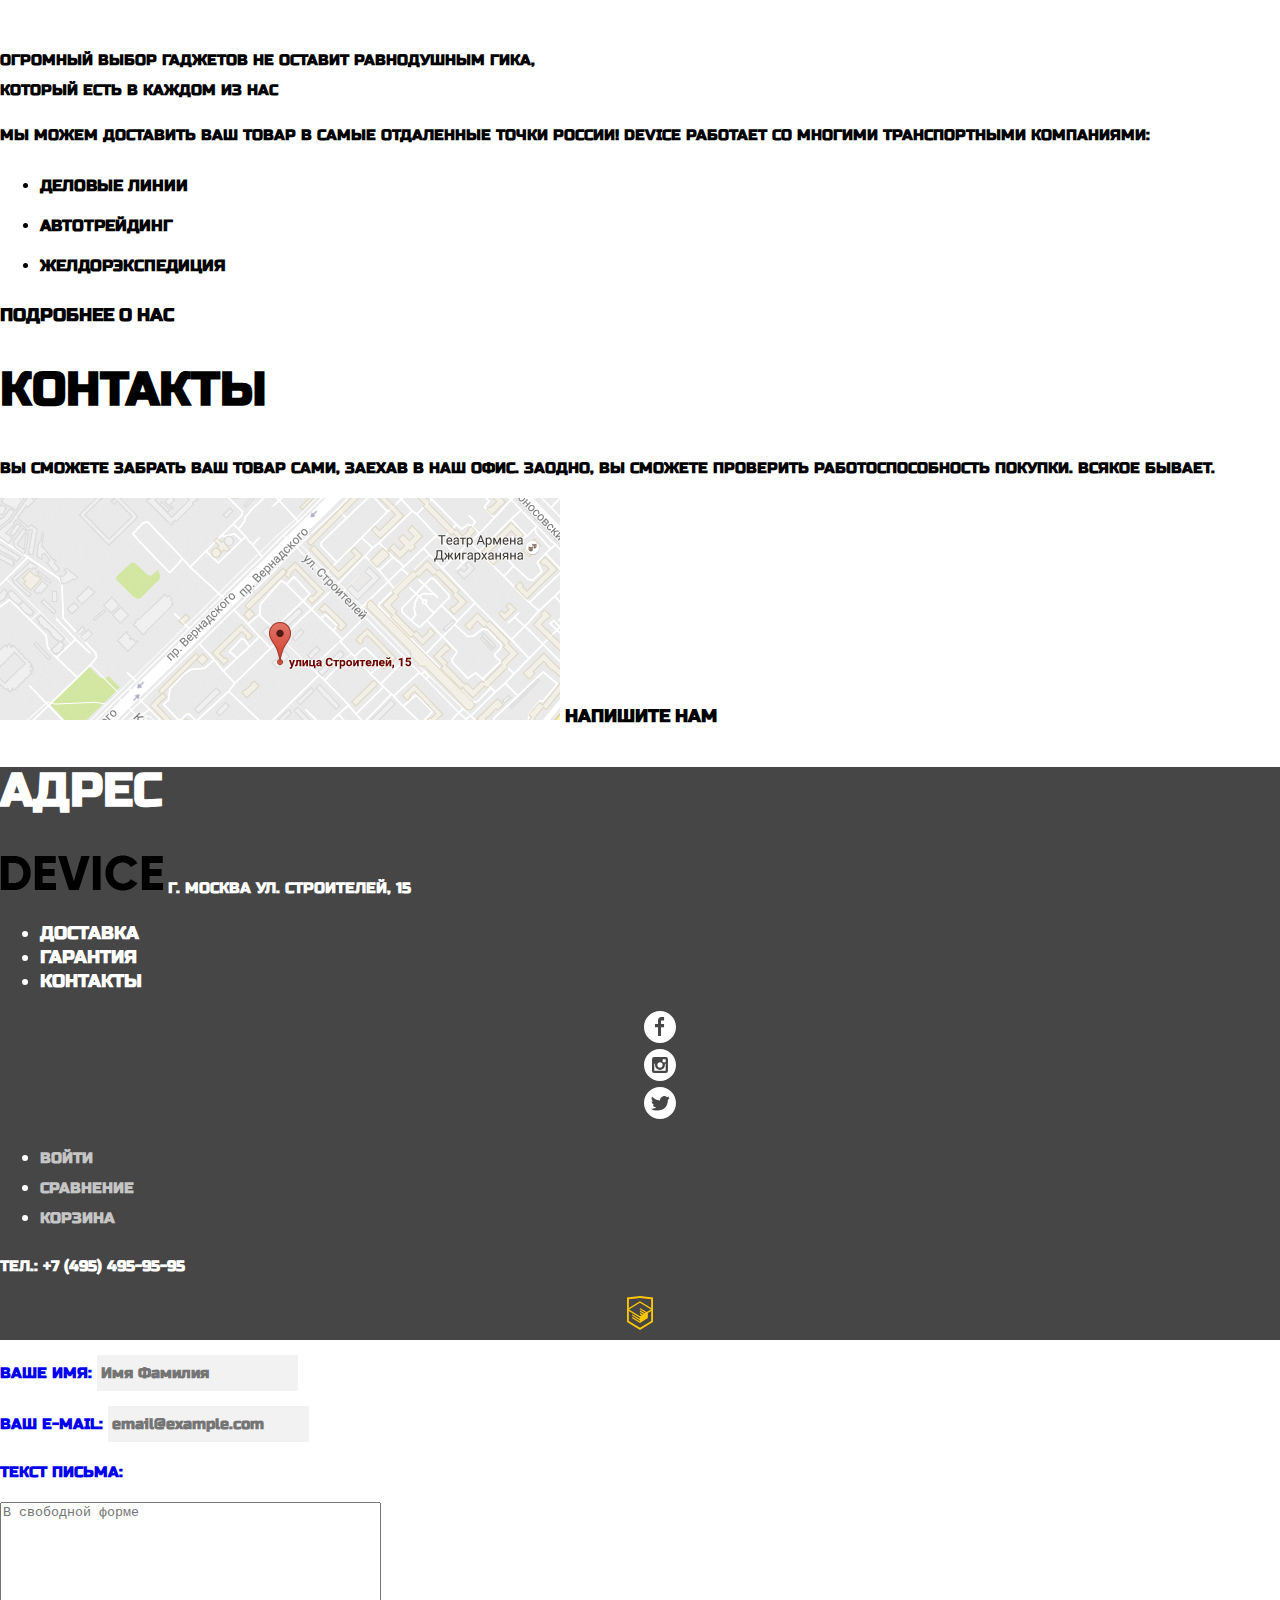
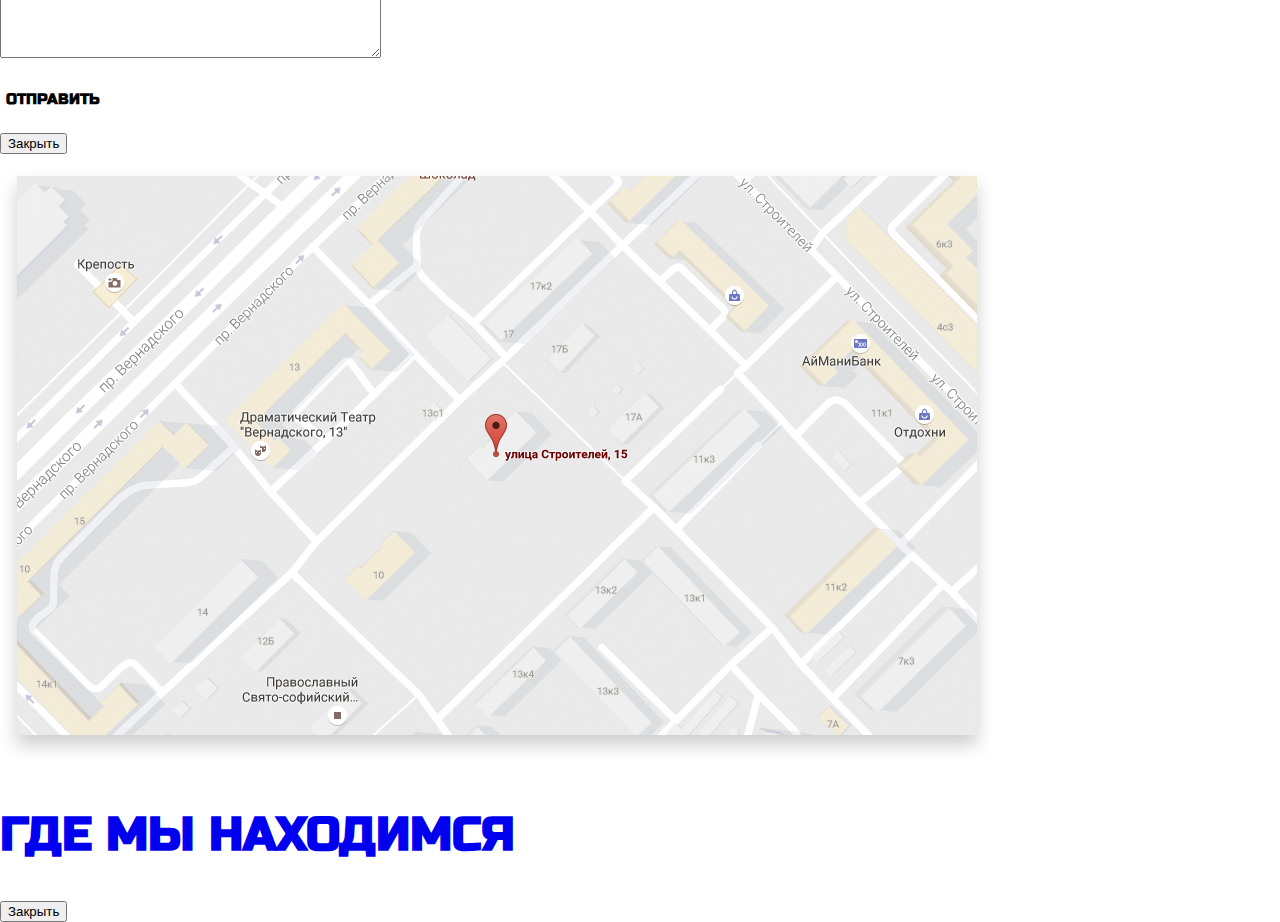
==== commit 293c10b1: "Стилизация" ====
--- a/index.html
+++ b/index.html
@@ -3,14 +3,17 @@
 <head>
     <meta charset="utf-8">
     <title>HTML Academy: Девайс</title>
+    <link href="https://fonts.googleapis.com/css?family=Russo+One&amp;subset=cyrillic" rel="stylesheet">
+    <link href="css/style.css" rel="stylesheet">
 </head>
 <body>
     <header class="main-header">
         <h1 class="visually-hidden">Магазин фото-товаров"Device"</h1>
-        <img src="img/logo.png" alt="Логотип магазина Девайс">
+        <a href="index.html"><img src="img/logo.png" alt="Логотип магазина Девайс"></a>
         <form action="https://echo.htmlacademy.ru" method="get">
-          <button type="submit"><img src="#" alt="search-img"></button>
+          <img src="img/search.svg" alt="Иконка поиска">
           <input name="search" placeholder="Поиск по сайту" type="search">
+          <button type="submit">Найти</button>
         </form>
         <nav class="main-navigation">
           <ul class="site-navigation">
@@ -21,9 +24,9 @@
           </ul>
         </nav>
           <ul class="user-navigation">
-            <li class="login-link"><a class="login-link" href="login.html">Войти</a></li>
-            <li class="comparison-link">Сравнение</li>
-            <li><a href="cart.html">Корзина</a></li>
+            <li><a class="login-link" href="login.html">Войти</a></li>
+            <li><a class="comparison-link" href="#">Сравнение</a></li>
+            <li><a class="cart-link" href="cart.html">Корзина</a></li>
           </ul>
       </header>
       <main>
@@ -75,17 +78,17 @@
         </div>
       <section name="goods">
         <h2 class="visually-hidden">Разделы товаров</h2>
-        <ul>
-          <li><a href="#"><img src="img/popular-1.svg">Виртуальная реальность</a></li>
-          <li><a href="#"><img src="img/popular-2.svg">Моноподы для селфи</a></li>
-          <li><a href="#"><img src="img/popular-3.svg">Экшн-камеры</a></li>
-          <li><a href="#"><img src="img/popular-4.svg">Фитнес-браслеты</a></li>
-          <li><a href="#"><img src="img/popular-5.svg">Умные часы</a></li>
-          <li><a href="#"><img src="img/popular-6.svg">Квадрокоптеры</a></li>
+        <ul class="goods-list">
+          <li class="goods-item"><a href="#"><img src="img/popular-1.svg">Виртуальная реальность</a></li>
+          <li class="goods-item"><a href="#"><img src="img/popular-2.svg">Моноподы для селфи</a></li>
+          <li class="goods-item"><a href="#"><img src="img/popular-3.svg">Экшн-камеры</a></li>
+          <li class="goods-item"><a href="#"><img src="img/popular-4.svg">Фитнес-браслеты</a></li>
+          <li class="goods-item"><a href="#"><img src="img/popular-5.svg">Умные часы</a></li>
+          <li class="goods-item"><a href="#"><img src="img/popular-6.svg">Квадрокоптеры</a></li>
         </ul>
       </section>
       <section name="features">
-        <ul class="features">
+        <ul class="features-list">
           <li class="active">Доставка</li>
           <li>Гарантия</li>
           <li>Кредит</li>
@@ -108,11 +111,11 @@
       </section>
       <section class="brands">
         <h2 class="visually-hidden">Брэнды</h2>
-        <ul class="partner-logos">
-          <li><a href="#"><img src="img/dji.png" alt="dji"> </a> </li>
-          <li><a href="#"><img src="img/spg.png" alt="sp-gadgets"> </a> </li>
-          <li><a href="#"><img src="img/gopro.png" alt="gopro"> </a> </li>
-          <li><a href="#"><img src="img/vive.png" alt="vive"> </a> </li>
+        <ul class="brands">
+          <li class="dji"><a href="#"><img src="img/dji.png" alt="dji"> </a> </li>
+          <li class="spg"><a href="#"><img src="img/spg.png" alt="sp-gadgets"> </a> </li>
+          <li class="gopro"><a href="#"><img src="img/gopro.png" alt="gopro"> </a> </li>
+          <li class="vive"><a href="#"><img src="img/vive.png" alt="vive"> </a> </li>
         </ul>
       </section>
       <section class="we">
@@ -120,74 +123,66 @@
         <h2>О нас</h2>
         <p>Огромный выбор гаджетов не оставит равнодушным гика,<br>который есть в каждом из нас</p>
         <p>Мы можем доставить ваш товар в самые отдаленные точки России! DEVICE работает со многими транспортными компаниями:</p>
-          <ul>
+          <ul class="partners">
             <li>Деловые линии</li>
             <li>Автотрейдинг</li>
             <li>ЖелДорЭкспедиция</li>
           </ul>
-          <a class="about-us"type="button" href="about-us.html">Подробнее о нас</a>
-      </section>
-
-      <section class="contacts">
-        <h2>Контакты</h2>
-        <p> Вы сможете забрать ваш товар сами, заехав в наш офис. Заодно, вы сможете проверить работоспособность покупки. Всякое бывает.</p>
-        <img src="img/map.png" alt="map">
-        <a class=""type="button" href="about-us.html">Напишите нам</a>
-      </section>
+          <a class="button"type="button" href="about-us.html">Подробнее о нас</a>
+          </section>
+          <section class="contacts">
+          <h2>Контакты</h2>
+          <p> Вы сможете забрать ваш товар сами, заехав в наш офис. Заодно, вы сможете проверить работоспособность покупки. Всякое бывает.</p>
+          <img src="img/map.png" alt="map">
+          <a class="button"type="button" href="about-us.html">Напишите нам</a>
+        </section>
       </section>
       <footer class="main-footer">
         <div class="footer-part1">
           <h2 class="visually-hidden">Адрес</h2>
-          <img src="img/logo.png" alt="Логотип магазина Девайс">
-          <b>Г. Москва ул. Строителей, 15</b>
+          <a href="index.html"><img src="img/logo.png" alt="Логотип магазина Девайс"></a>
+          <b class="adress">Г. Москва ул. Строителей, 15</b>
         </div>  
         <div class="footer-part2">
-          <ul class="site-navigation">
+          <ul class="footer-site-navigation">
             <li><a href="delivery.html">Доставка</a> </li>
             <li><a href="Guarantee.html">Гарантия</a> </li>
             <li><a href="Contacts.html">Контакты</a> </li>
           </ul>
-          <ul>
-            <li class="social-button"><a href="#"><img src="img/fb.svg">Фэйсбук</a></li>
-            <li class="social-button"><a href="#"><img src="img/instagram.svg">Инстаграм</a></li>
-            <li class="social-button"><a href="#"><img src="img/twitter.svg">Твиттер</a></li>
+          <ul class="social-buttons">
+            <li class="social-button"><a href="#"><img src="img/fb.svg" alt="Facebook"></a></li>
+            <li class="social-button"><a href="#"><img src="img/instagram.svg" alt="Instagram"></a></li>
+            <li class="social-button"><a href="#"><img src="img/twitter.svg" alt="twitter"></a></li>
           </ul>
         </div>
         <div class="footer-part3">
-          <ul class="user-navigation">
-            <li class="login-link"><a class="login-link" href="login.html">Войти</a></li>
-            <li class="comparison-link">Сравнение</li>
+          <ul class="footer-user-navigation">
+            <li><a class="login-link" href="login.html">Войти</a></li>
+            <li><a class="comparison-link" href="#">Сравнение</a></li>
             <li><a href="cart.html">Корзина</a></li>
           </ul>
+          <p>Тел.: +7 (495) 495-95-95</p>
           <p class="footer-copyright">
-            <b>Разработано</b>
-            <a class="button" href="https://htmlacademy.ru"><img src="img/logo-html.svg" alt="HTMLACADEMY"></a>
+            <a href="https://htmlacademy.ru"><img src="img/logo-html.svg" alt="HTMLACADEMY">
           </p>
         </div>
         </footer>
         <section class="modal modal-login">
-          <h2>Личный кабинет</h2>
-          <p>Введите свой логин и пароль.</p>
-          <form class="login-form" action="https://echo.htmlacademy.ru" method="post">
-            <p>
-              <label class="visually-hidden" for="user-login">Логин</label>
-              <input class="login-icon-user" id="user-login" type="text" name="login" placeholder="Логин">
-            </p>
-            <p>
-              <label class="visually-hidden" for="user-password">Пароль</label>
-              <input class="login-icon-password" id="user-password" type="password" name="password" placeholder="Пароль">
-            </p>
-            <p class="login-password-info">
-            <label class="login-checkbox">
-              <input type="checkbox" name="remember" class="visually-hidden">
-              <span class="checkbox-indicator"></span>
-              Запомните меня
-            </label>
-            <a class="restore" href="#">Я забыл пароль!</a>
-            </p>
-            <button class="button" type="submit">Войти</button>
-          </form>
-          <button class="modal-close" type="button">Закрыть</button>
+          <section class="modal modal-write-us">
+            <form class="write-us" action="https://echo.htmlacademy.ru" method="post">
+              <p class="appointment-item">
+                <label class="visually-hidden" for="user-name">Ваше имя:</label>
+                <input class="login-icon-name" id="user-name" type="text" name="user-name" placeholder="Имя Фамилия">
+              </p>
+              <p class="appointment-item">
+                <label class="visually-hidden" for="user-mail">Ваш e-mail:</label>
+                <input class="login-icon-name" id="user-mail" type="text" name="user-mail" placeholder="email@example.com">
+              </p>
+              <p>Текcт письма:</p>
+              <p><textarea rows="10" cols="45" name="text" placeholder="В свободной форме"></textarea></p>
+              <p><button class="button" type="submit">Отправить</button></p>
+            </form>
+            <button class="modal-close" type="button" >Закрыть</button>
           </section>
           <section class="modal modal-map">
             <p>
--- a/css/style.css
+++ b/css/style.css
@@ -0,0 +1,154 @@
+body {
+    margin: 0;
+    padding: 0;
+
+    font-family: 'Russo One', sans-serif;
+    font-size: 18px;
+    line-height: 24px;
+    font-weight: 700;
+    color: #000000;
+    text-transform: uppercase;
+
+    background-color: #ffffff;
+}
+
+a {
+    text-decoration: none;
+}
+.main-header{
+    color:#000000;
+    background-color: #f7e296;
+}
+.main-navigation {
+    font-size: 18px;
+    line-height: 24px;
+    color: #000000;
+  
+    background-color: #f7e296;
+  }
+  .user-navigation{
+      font-size: 15px;
+      line-height: 30px;
+      color: #000000;
+      
+      background-color: #f7e296;
+  }
+  .site-navigation,
+  .user-navigation {
+    list-style: none;
+  }
+  .site-navigation a,
+  .user-navigation a{
+      color: #000000;
+  }
+  .site-navigation a:focus,
+  .user-navigation a:focus,
+  .site-navigation a:hover,
+  .user-navigation a:hover{
+  color: rgba(0,0,0,0.6)
+}
+
+  .goods-list,
+  .features-list,
+  .brands,
+  .social-buttons{
+    list-style: none;
+}
+
+ .button {
+    font: inherit;
+  
+    text-align: center;
+    color: #000000;
+    vertical-align: middle;
+    text-transform: uppercase;
+
+    background-color:#ffffff;
+    border: none ;
+}
+  b {
+      text-decoration: none;
+      font-size: 47px;
+      line-height: 56px;
+  }
+ .button:focus,
+ .button:hover{
+     background-color: #f0c52e;
+ }
+ .button:active{
+    background-color: #f0c52e;
+    color:#000000;
+ }
+ .main-footer {
+     color: #ffffff;
+     background-color: #464646;
+ }
+
+ .social-button{
+     text-align: center;
+     color: rgba(255, 255, 255, 0.3);
+ }
+ .social-button:focus
+ .social-button:hover{
+    color: rgba(255, 255, 255,0.6); 
+ }
+ .appointment-item input {
+    font: inherit;
+  
+    background-color: #f2f2f2;
+    border: 2px solid #f2f2f2;}
+ .appointment-item input:focus {
+    background-color: #ffffff;
+    border: 2px solid #f7e296;
+  }
+  .appointment-item input:hover {
+    background-color: #eaeaea;
+    border: 2px solid #eaeaea;
+  }
+
+ .footer-copyright {
+    text-align: center;
+  }
+  .footer-copyright a:hover,
+  .footer-copyright a:focus{
+  color: rgba(255, 198, 0, 0.6);
+}
+  .footer-site-navigation a{
+    font-size: 18px;
+    line-height: 24px;
+    color: #ffffff;
+  }
+  .footer-site-navigation a:focus,
+  .footer-site-navigation a:hover{
+    font-size: 18px;
+    line-height: 24px;
+    color: rgba(255, 255, 255,0.6);   
+  }
+  .footer-user-navigation a{
+    font-size: 15px;
+    line-height: 30px;
+    color: rgba(255, 255, 255, 0.7);
+  }
+  .footer-user-navigation a:focus,
+  .footer-user-navigation a:hover{
+    font-size: 15px;
+    line-height: 30px;
+    color: rgba(255, 255, 255, 1);
+  }
+  .adress {
+      font-size: 15px;
+      line-height: 30px;
+  }
+  h2 {
+      font-size: 47px;
+      line-height: 48px;
+  }
+  p {
+      font-size: 15px;
+      line-height: 30px;
+  }
+  .partners{
+      font-size: 16px;
+      line-height: 40px;
+  }
+
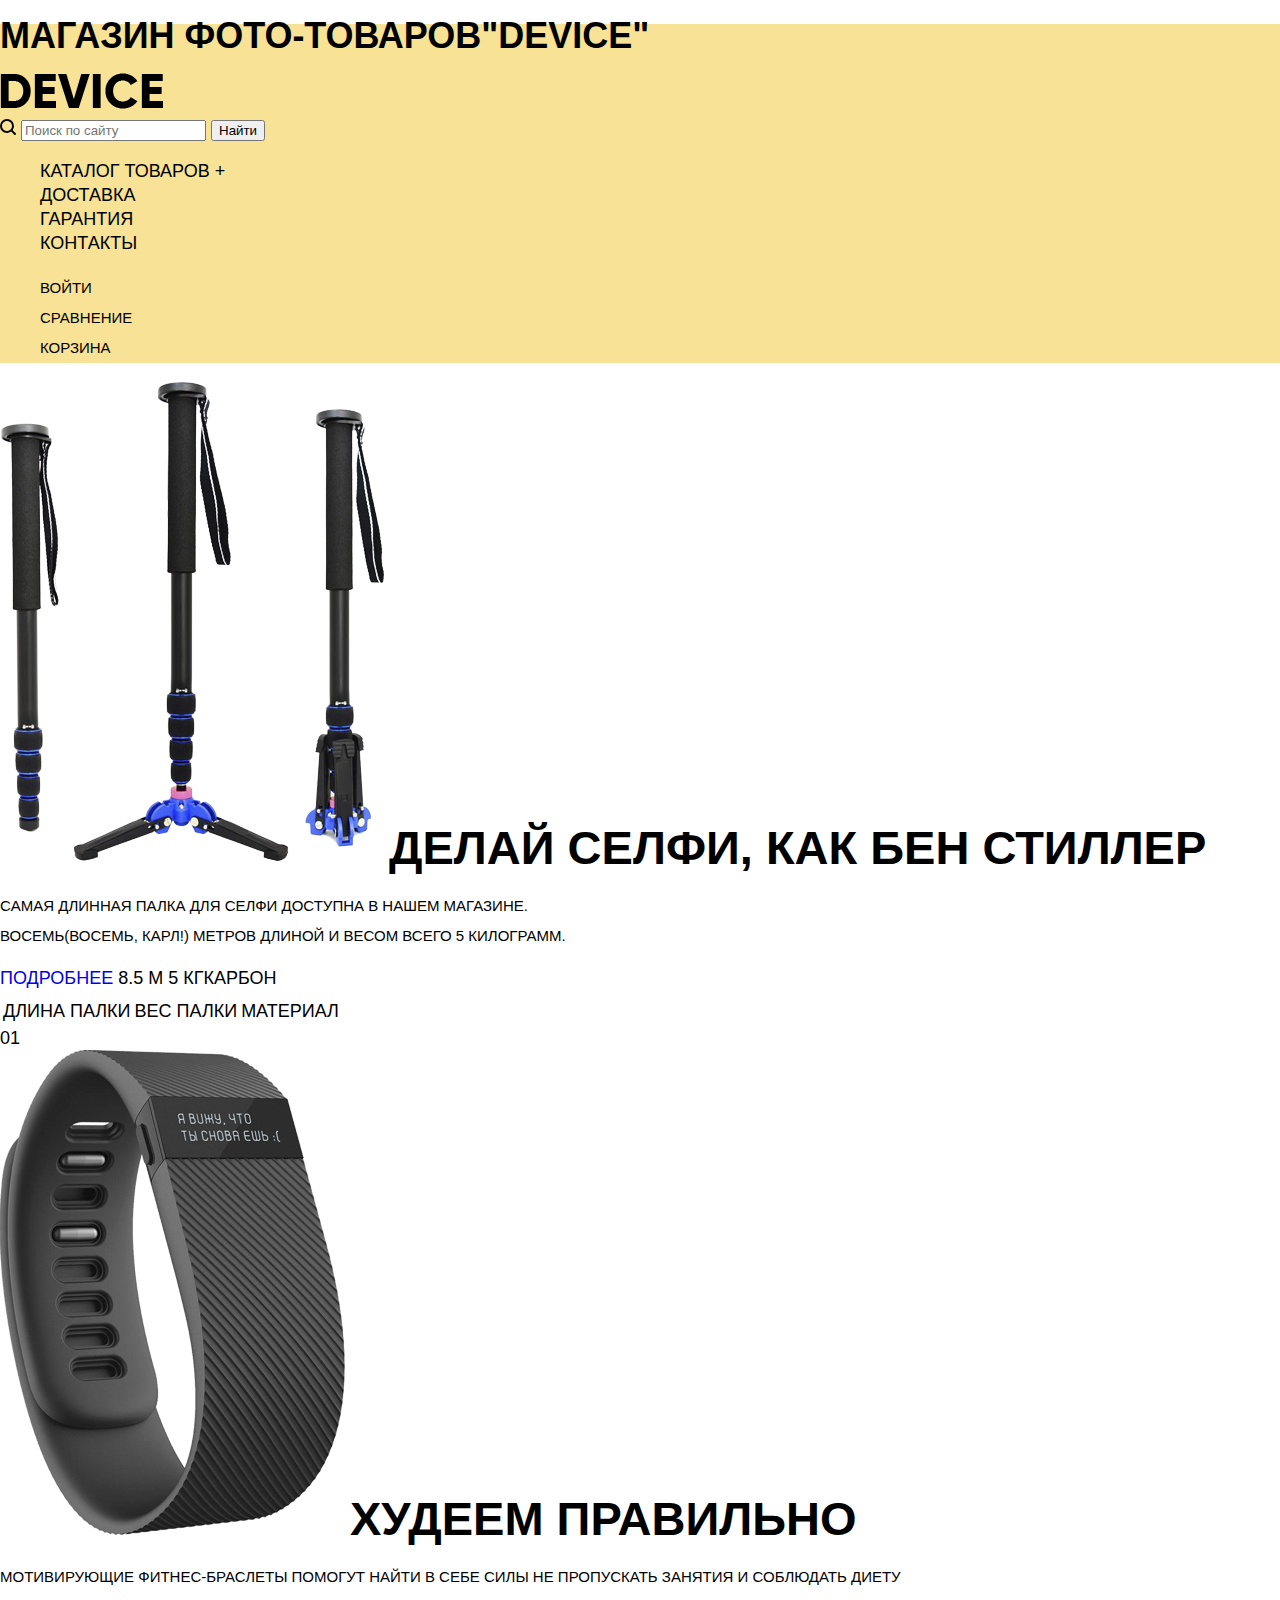
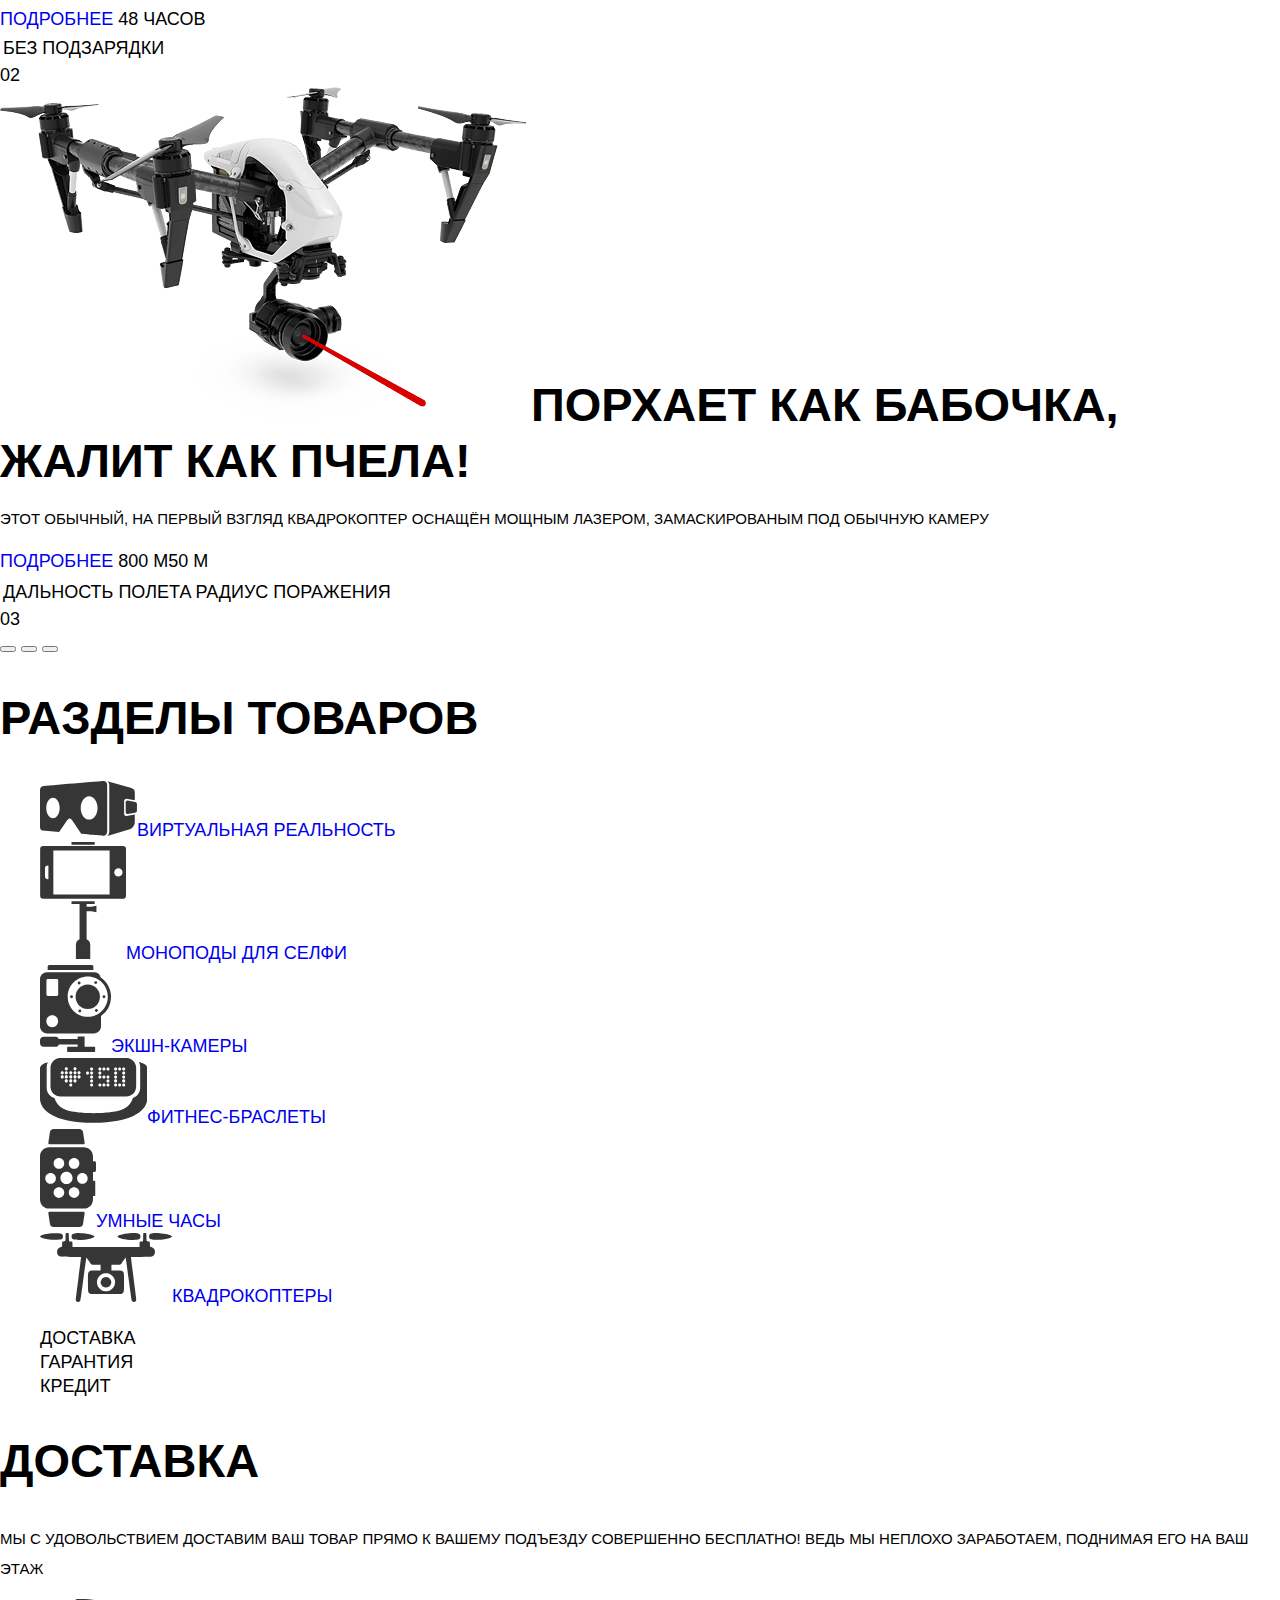
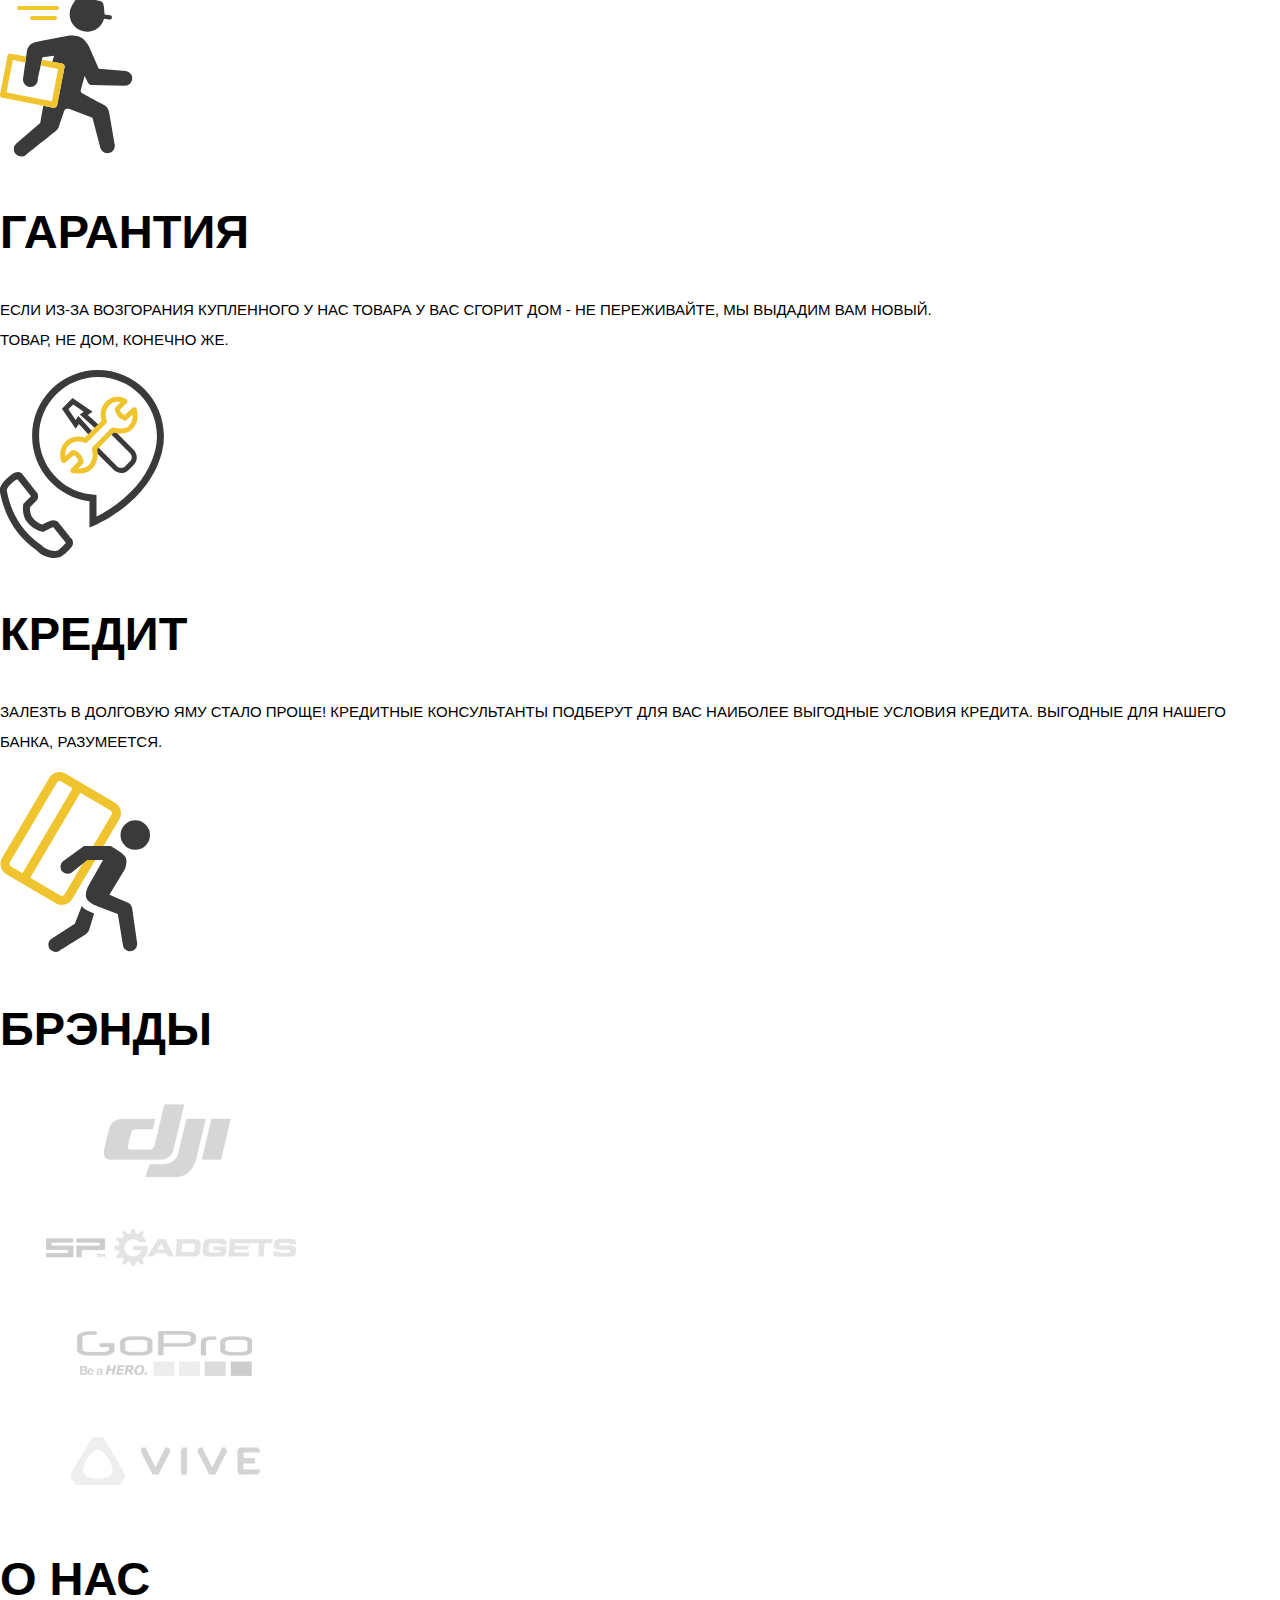
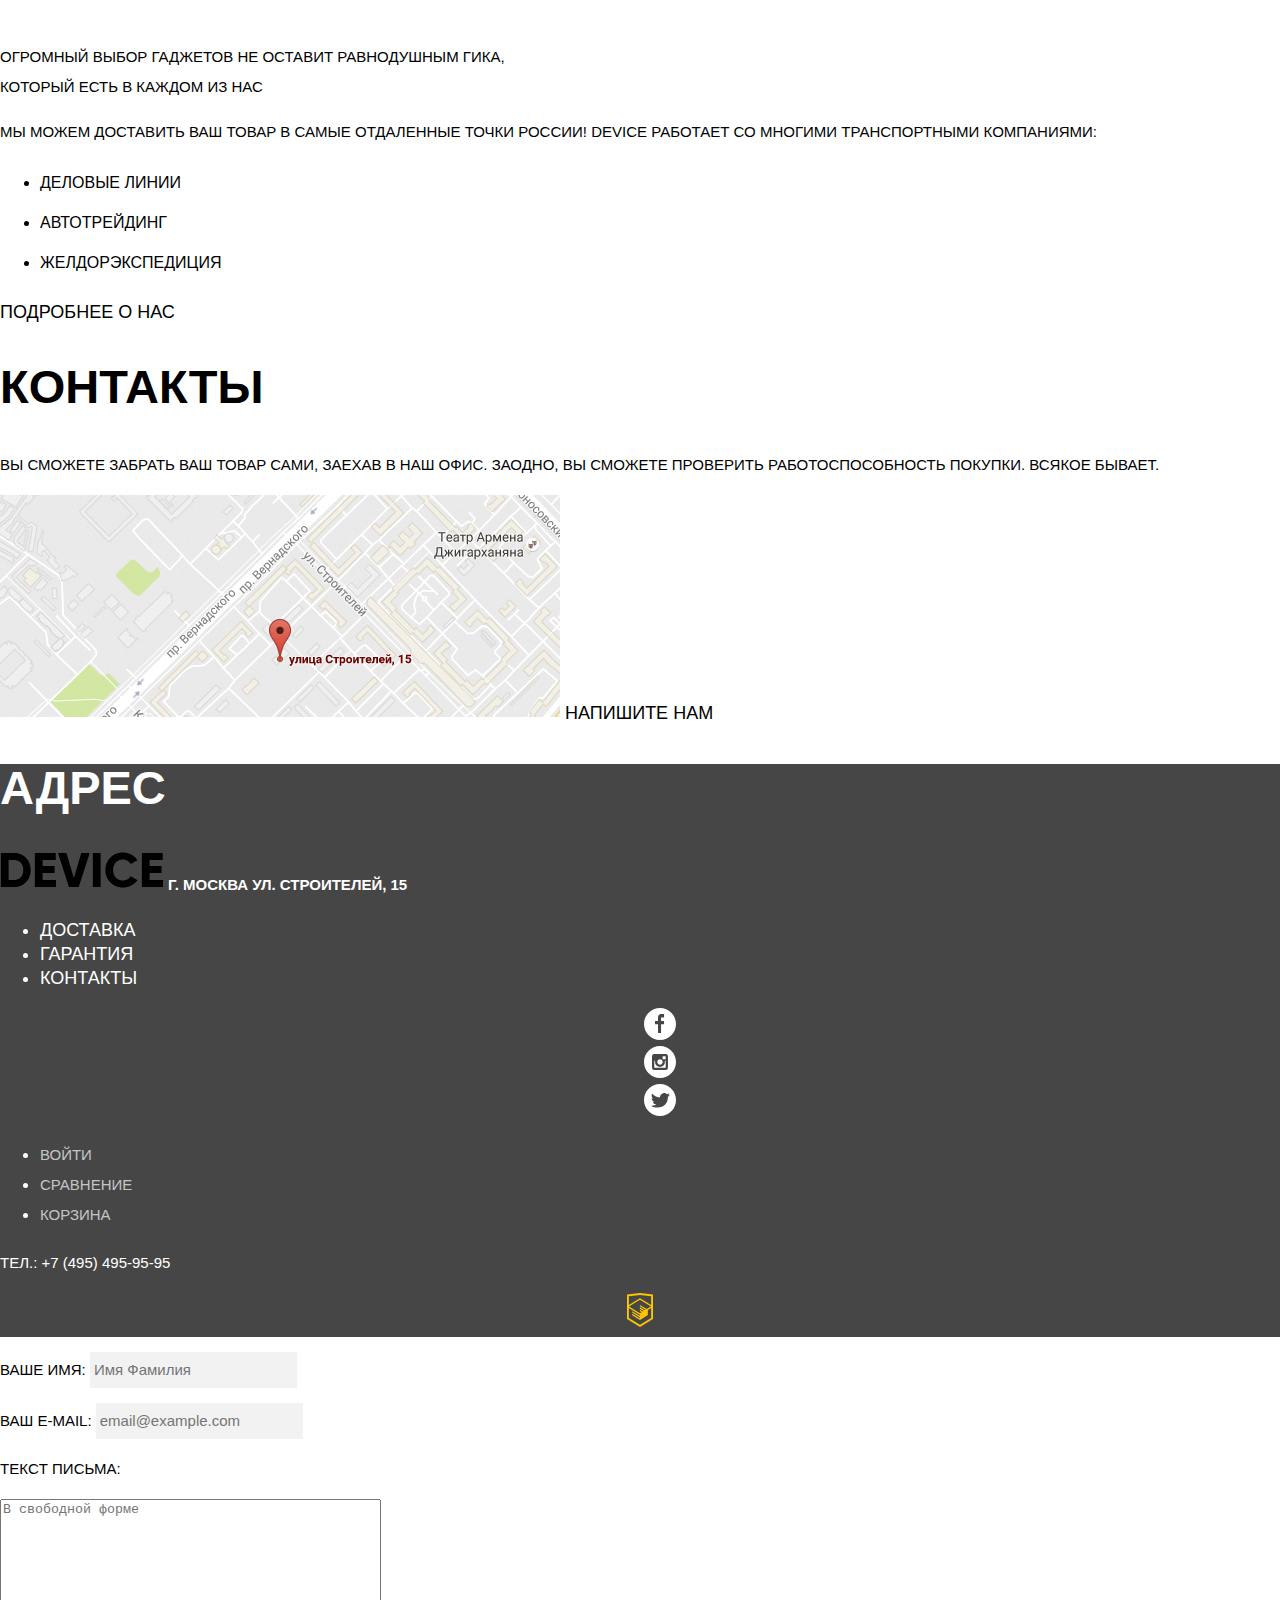
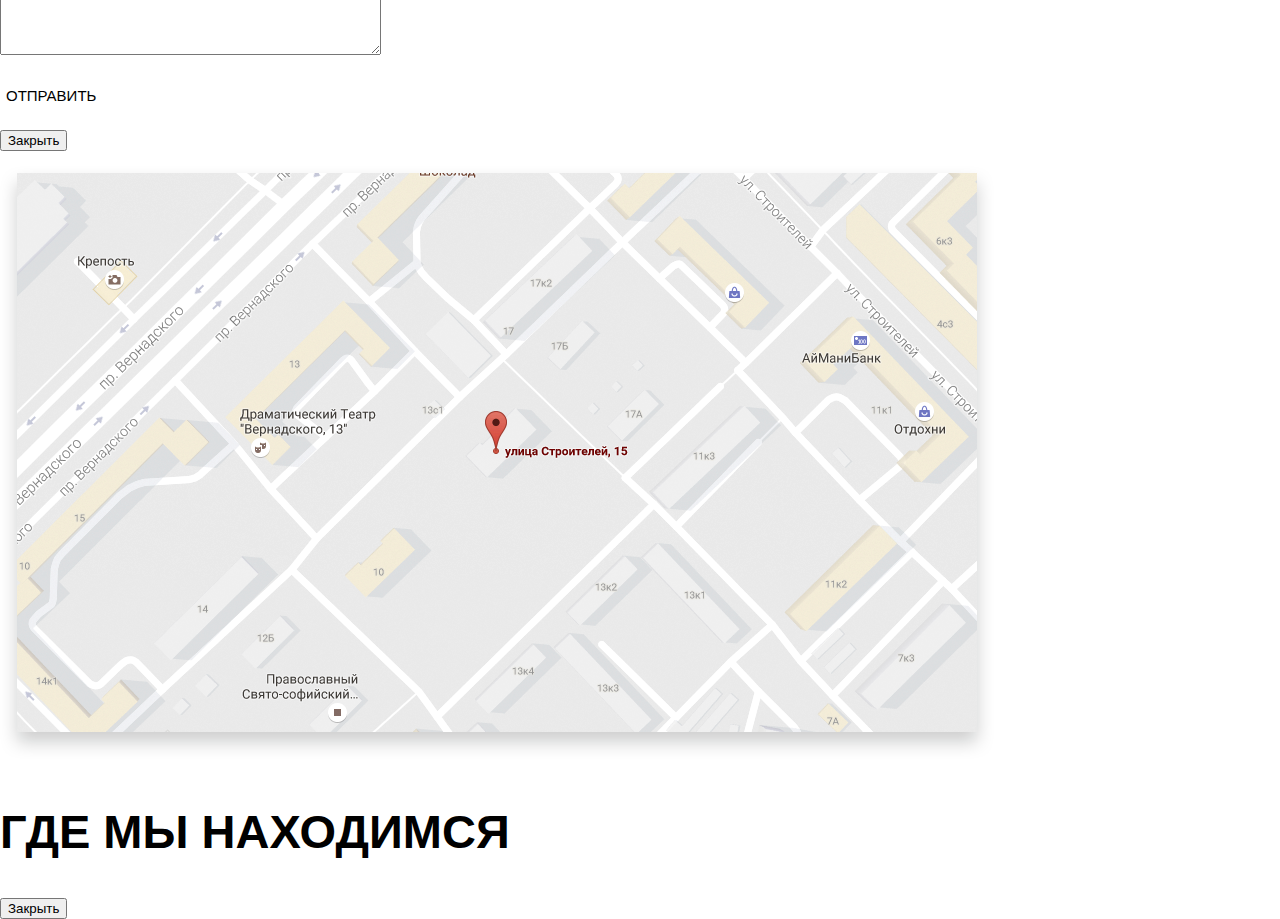
==== commit de3b69f3: "s" ====
--- a/index.html
+++ b/index.html
@@ -3,7 +3,7 @@
 <head>
     <meta charset="utf-8">
     <title>HTML Academy: Девайс</title>
-    <link href="https://fonts.googleapis.com/css?family=Russo+One&amp;subset=cyrillic" rel="stylesheet">
+    <link href="https://fonts.googleapis.com/css?family=Open+Sans" rel="stylesheet">
     <link href="css/style.css" rel="stylesheet">
 </head>
 <body>
@@ -163,7 +163,7 @@
           </ul>
           <p>Тел.: +7 (495) 495-95-95</p>
           <p class="footer-copyright">
-            <a href="https://htmlacademy.ru"><img src="img/logo-html.svg" alt="HTMLACADEMY">
+            <a href="https://htmlacademy.ru"><img src="img/logo-html.svg" alt="HTMLACADEMY"></a>
           </p>
         </div>
         </footer>
--- a/css/style.css
+++ b/css/style.css
@@ -1,11 +1,30 @@
+@font-face {
+    font-family: 'gilroyextrabold';
+    src: url('gilroyextrabold-webfont.woff2') format('woff2');
+    font-weight: normal;
+    font-style: normal;
+}
+@font-face {
+    font-family: 'open_sanslight';
+    src: url('opensans-light-webfont.woff2') format('woff2');
+    font-weight: normal;
+    font-style: normal;
+}
+@font-face {
+    font-family: 'gilroylight';
+    src: url('gilroylight-webfont.woff2') format('woff2');
+    font-weight: normal;
+    font-style: normal;
+
+}
 body {
     margin: 0;
     padding: 0;
 
-    font-family: 'Russo One', sans-serif;
+    font-family: 'gilroyextrbold', sans-serif;
     font-size: 18px;
     line-height: 24px;
-    font-weight: 700;
+    font-weight: 400;
     color: #000000;
     text-transform: uppercase;
 
@@ -20,6 +39,7 @@
     background-color: #f7e296;
 }
 .main-navigation {
+    font-family: 'gilroyextrabold', sans-serif;
     font-size: 18px;
     line-height: 24px;
     color: #000000;
@@ -27,6 +47,7 @@
     background-color: #f7e296;
   }
   .user-navigation{
+      font-family: 'open_sanslight', sans-serif;
       font-size: 15px;
       line-height: 30px;
       color: #000000;
@@ -140,6 +161,7 @@
       line-height: 30px;
   }
   h2 {
+      font-family: 'gilroyextrabold', sans-serif; 
       font-size: 47px;
       line-height: 48px;
   }
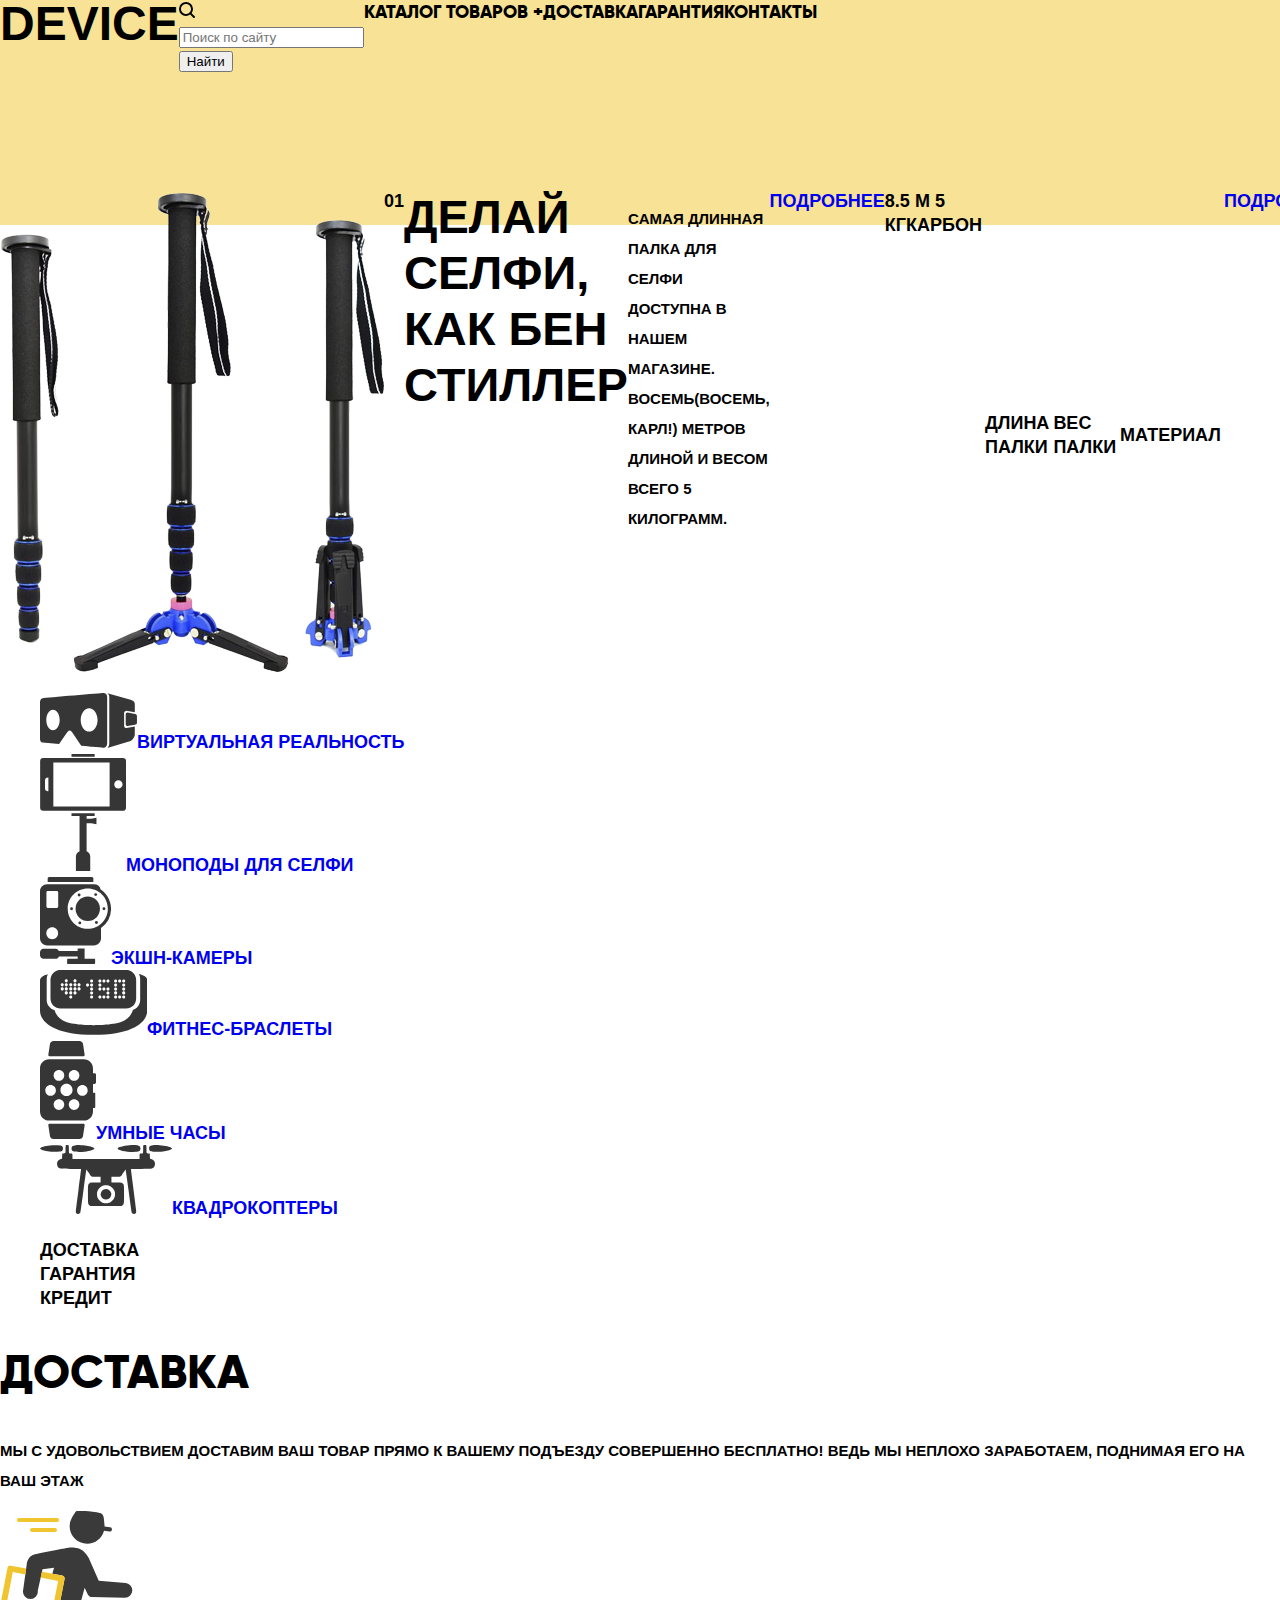
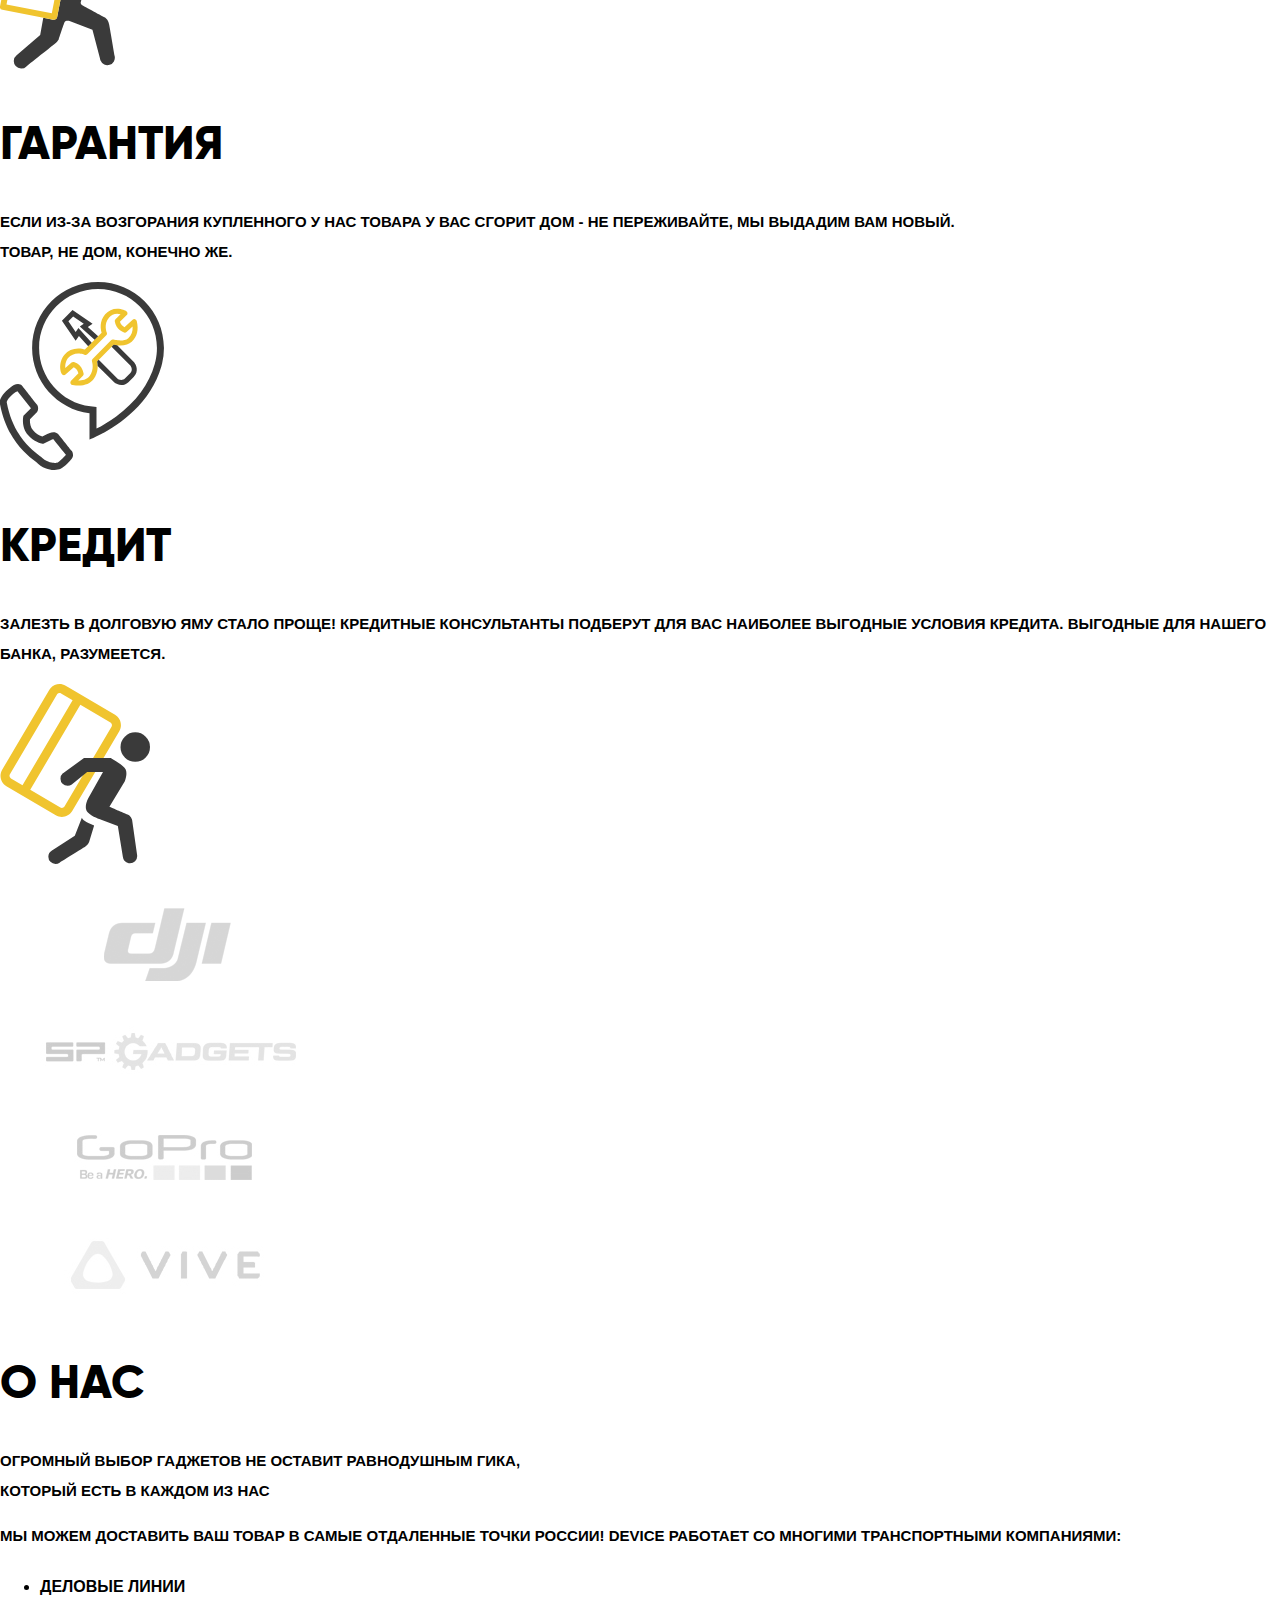
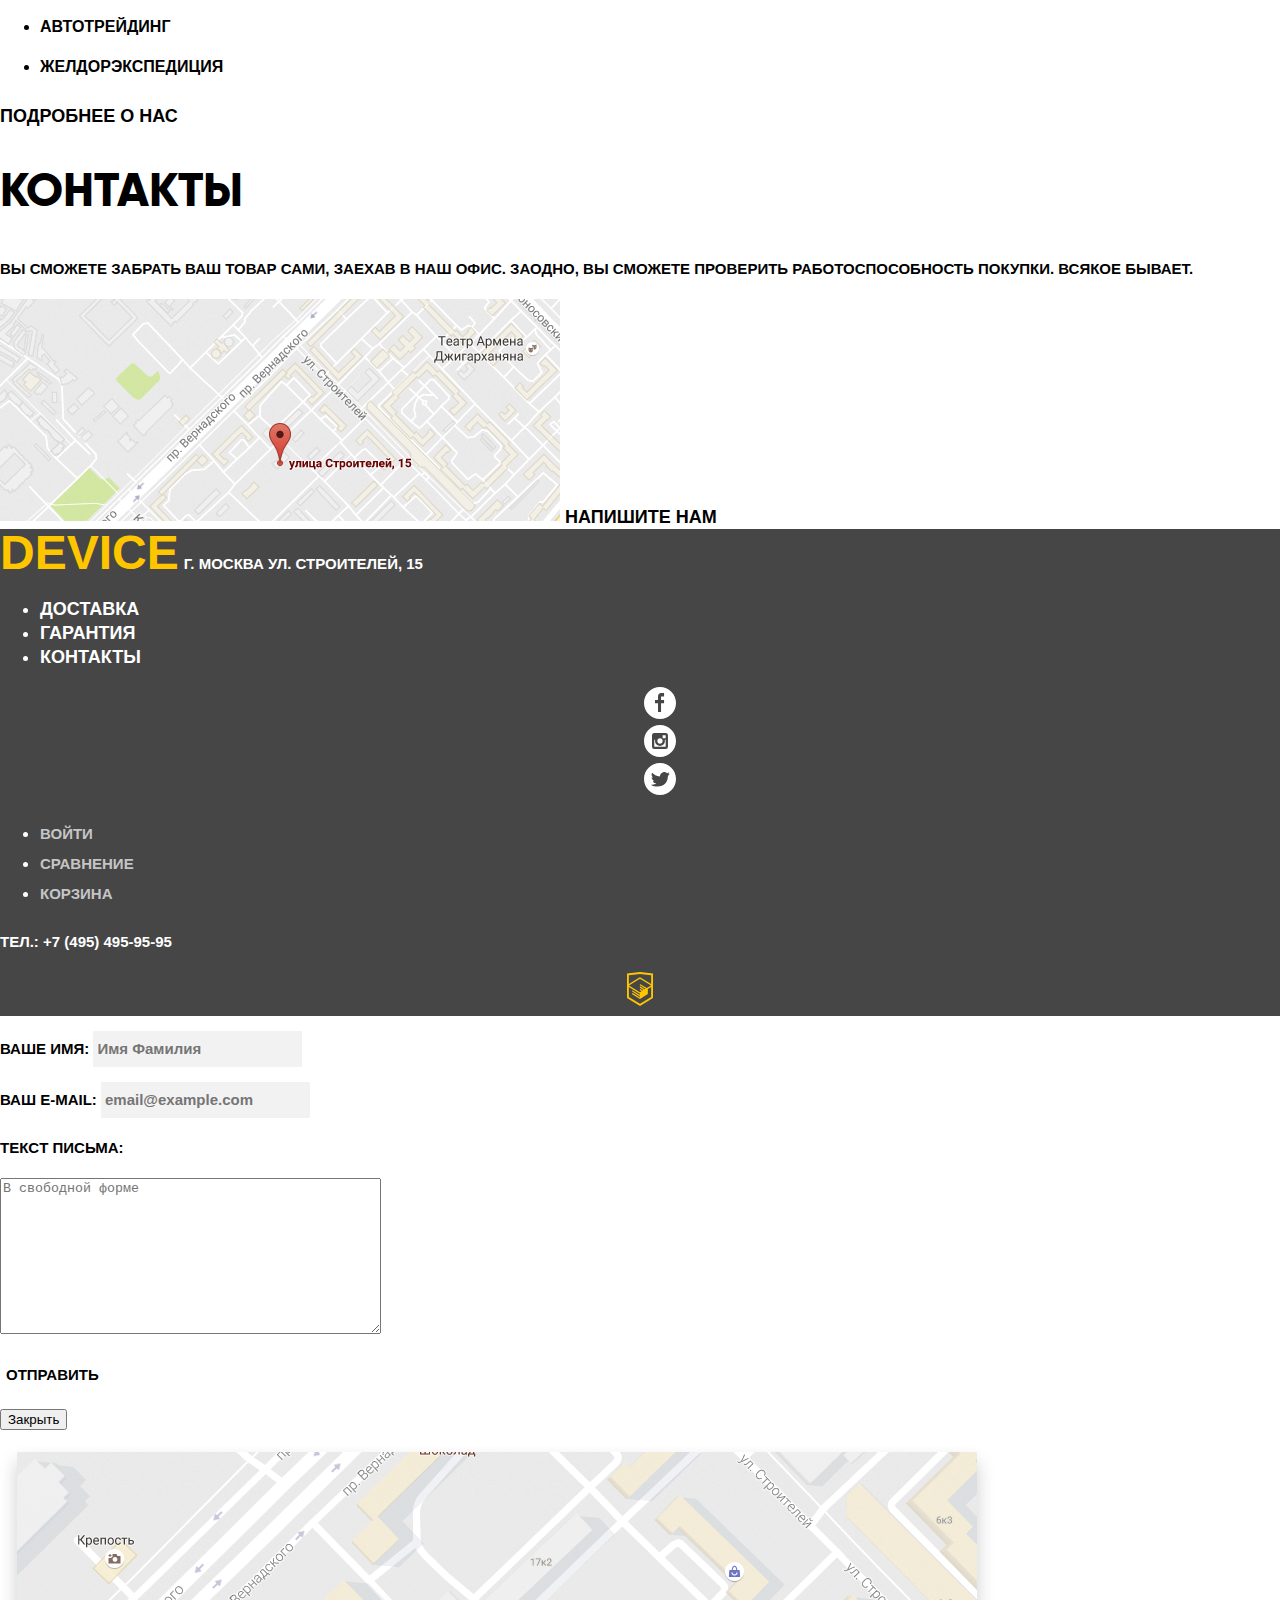
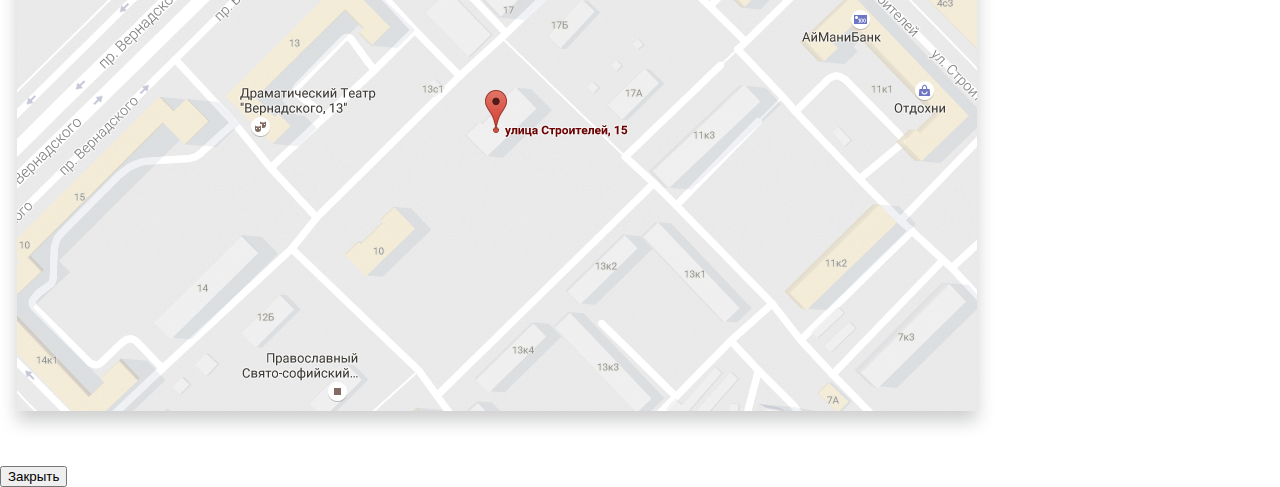
==== commit 08999c89: "Графика" ====
--- a/index.html
+++ b/index.html
@@ -9,7 +9,7 @@
 <body>
     <header class="main-header">
         <h1 class="visually-hidden">Магазин фото-товаров"Device"</h1>
-        <a href="index.html"><img src="img/logo.png" alt="Логотип магазина Девайс"></a>
+        <a class="main-header-logo">DEVICE</a>
         <form action="https://echo.htmlacademy.ru" method="get">
           <img src="img/search.svg" alt="Иконка поиска">
           <input name="search" placeholder="Поиск по сайту" type="search">
@@ -29,10 +29,11 @@
             <li><a class="cart-link" href="cart.html">Корзина</a></li>
           </ul>
       </header>
-      <main>
+      <main class="container">
         <div class="slider">
           <div class="slide1">
             <img src="img/slider-1.png" alt="Фото монопода">
+            <span class="slide-number">01</span>
             <b>Делай селфи, как Бен Стиллер</b>
             <p>Cамая длинная палка для селфи доступна в нашем магазине.<br> Восемь(Восемь, Карл!) метров длиной и весом всего 5 килограмм.</p>
             <a class="monopod-info" href="#"> Подробнее </a>
@@ -44,36 +45,34 @@
             <td>Вес палки</td>
             <td>Материал</td>
           </table>
-          <span class="slide-number">01</span>
+          <a class="monopod-info" href="#"> Подробнее </a>
           </div>
           <div class="slide2">
             <img src="img/slider-2.png" alt="Фото фитнес-браслета">
+            <span class="slide-number">02</span>
             <b>Худеем правильно</b>
             <p>Мотивирующие фитнес-браслеты помогут найти в себе силы не пропускать занятия и соблюдать диету</p>
-            <a class="tracker-info" href="#"> Подробнее </a>
           <table>
               <tr>48 часов</tr>
               <td>Без подзарядки</td>
           </table>
-          <span class="slide-number">02</span>
+          <a class="tracker-info" href="#"> Подробнее </a>
           </div>
           <div class="slide3">
             <img src="img/slider-3.png" alt="Фото квадракоптера">
+            <span class="slide-number">03</span>
             <b>Порхает как бабочка, жалит как пчела!</b>
             <p>Этот обычный, на первый взгляд квадрокоптер оснащён мощным лазером, замаскированым под обычную камеру</p>
-            <a class="copter-info" href="#"> Подробнее </a>
           <table>
             <tr>800 м</tr>
             <tr>50 м</tr>
             <td>Дальность полета</td>
             <td>Радиус поражения</td>
           </table>
-          <span class="slide-number">03</span>
+          <a class="copter-info" href="#"> Подробнее </a>
           </div>
           <div class="slider-select">
-            <button></button>
-            <button></button>
-            <button></button>
+            <label></label>
           </div>
         </div>
       <section name="goods">
@@ -140,7 +139,7 @@
       <footer class="main-footer">
         <div class="footer-part1">
           <h2 class="visually-hidden">Адрес</h2>
-          <a href="index.html"><img src="img/logo.png" alt="Логотип магазина Девайс"></a>
+          <a class="main-footer-logo">DEVICE</a>
           <b class="adress">Г. Москва ул. Строителей, 15</b>
         </div>  
         <div class="footer-part2">
@@ -171,11 +170,11 @@
           <section class="modal modal-write-us">
             <form class="write-us" action="https://echo.htmlacademy.ru" method="post">
               <p class="appointment-item">
-                <label class="visually-hidden" for="user-name">Ваше имя:</label>
+                <label class="popup" for="user-name">Ваше имя:</label>
                 <input class="login-icon-name" id="user-name" type="text" name="user-name" placeholder="Имя Фамилия">
               </p>
               <p class="appointment-item">
-                <label class="visually-hidden" for="user-mail">Ваш e-mail:</label>
+                <label class="popup" for="user-mail">Ваш e-mail:</label>
                 <input class="login-icon-name" id="user-mail" type="text" name="user-mail" placeholder="email@example.com">
               </p>
               <p>Текcт письма:</p>
--- a/css/style.css
+++ b/css/style.css
@@ -1,22 +1,23 @@
 @font-face {
     font-family: 'gilroyextrabold';
-    src: url('gilroyextrabold-webfont.woff2') format('woff2');
+    src: url('../fonts/gilroyextrabold-webfont.woff2') format('woff2');
     font-weight: normal;
     font-style: normal;
 }
 @font-face {
     font-family: 'open_sanslight';
-    src: url('opensans-light-webfont.woff2') format('woff2');
+    src: url('../fonts/opensans-light-webfont.woff2') format('woff2');
     font-weight: normal;
     font-style: normal;
 }
 @font-face {
     font-family: 'gilroylight';
-    src: url('gilroylight-webfont.woff2') format('woff2');
+    src: url('../fonts/gilroylight-webfont.woff2') format('woff2');
     font-weight: normal;
     font-style: normal;
 
 }
+
 body {
     margin: 0;
     padding: 0;
@@ -24,7 +25,7 @@
     font-family: 'gilroyextrbold', sans-serif;
     font-size: 18px;
     line-height: 24px;
-    font-weight: 400;
+    font-weight: 700;
     color: #000000;
     text-transform: uppercase;
 
@@ -35,16 +36,34 @@
     text-decoration: none;
 }
 .main-header{
+    display: flex;
     color:#000000;
     background-color: #f7e296;
+    min-height: 225px;
+    margin-bottom: 65px;
+}
+ .main-header-logo {
+    font-size: 48px;
+    line-height: 48px;
+    color: #000000;
+    font-weight: 725;
+  }
+.main-footer-logo{
+    font-size: 48px;
+    line-height: 48px;
+    color:#ffc600;
+    font-weight: 725;
 }
 .main-navigation {
     font-family: 'gilroyextrabold', sans-serif;
     font-size: 18px;
     line-height: 24px;
     color: #000000;
-  
     background-color: #f7e296;
+    
+    display: flex;
+    flex-direction: column;
+    align-items: center;
   }
   .user-navigation{
       font-family: 'open_sanslight', sans-serif;
@@ -54,10 +73,61 @@
       
       background-color: #f7e296;
   }
-  .site-navigation,
+  .site-navigation {
+    display: flex;
+    flex-direction: row;  
+    list-style: none;
+    width:1050px;
+    margin:0;
+    padding:0;
+  }
   .user-navigation {
-    list-style: none;
-  }
+    display: flex;
+    flex-direction: row;
+    list-style: none;
+    width: 505px;
+    margin:0;
+    padding:0;
+  }
+  .main-navigation-wrapper {
+    width: 100%;
+    margin-bottom: 60px;
+  }
+  .slider {
+    margin-top: -101px;
+    padding: 0;
+    list-style: none;
+    display: flex;
+    flex-direction: row;
+    
+    min-height: 485px;
+  }                                                                                                                                                         
+  .slide1{
+    display: flex;
+    padding: 0;
+    list-style: none;
+    width:100px;
+    
+    min-height: 485px;
+  }
+  .slide2{
+    margin: 0;
+    list-style: none;
+    width:100px;
+    display: none;
+
+    min-height: 485px;
+  }
+  .slide3{
+    margin: 0;
+    padding: 0;
+    list-style: none;
+    
+    width:100px;
+    min-height: 485px;
+    display:none;
+  }
+
   .site-navigation a,
   .user-navigation a{
       color: #000000;
@@ -173,4 +243,7 @@
       font-size: 16px;
       line-height: 40px;
   }
-
+  .visually-hidden{
+      display: none;
+  }
+
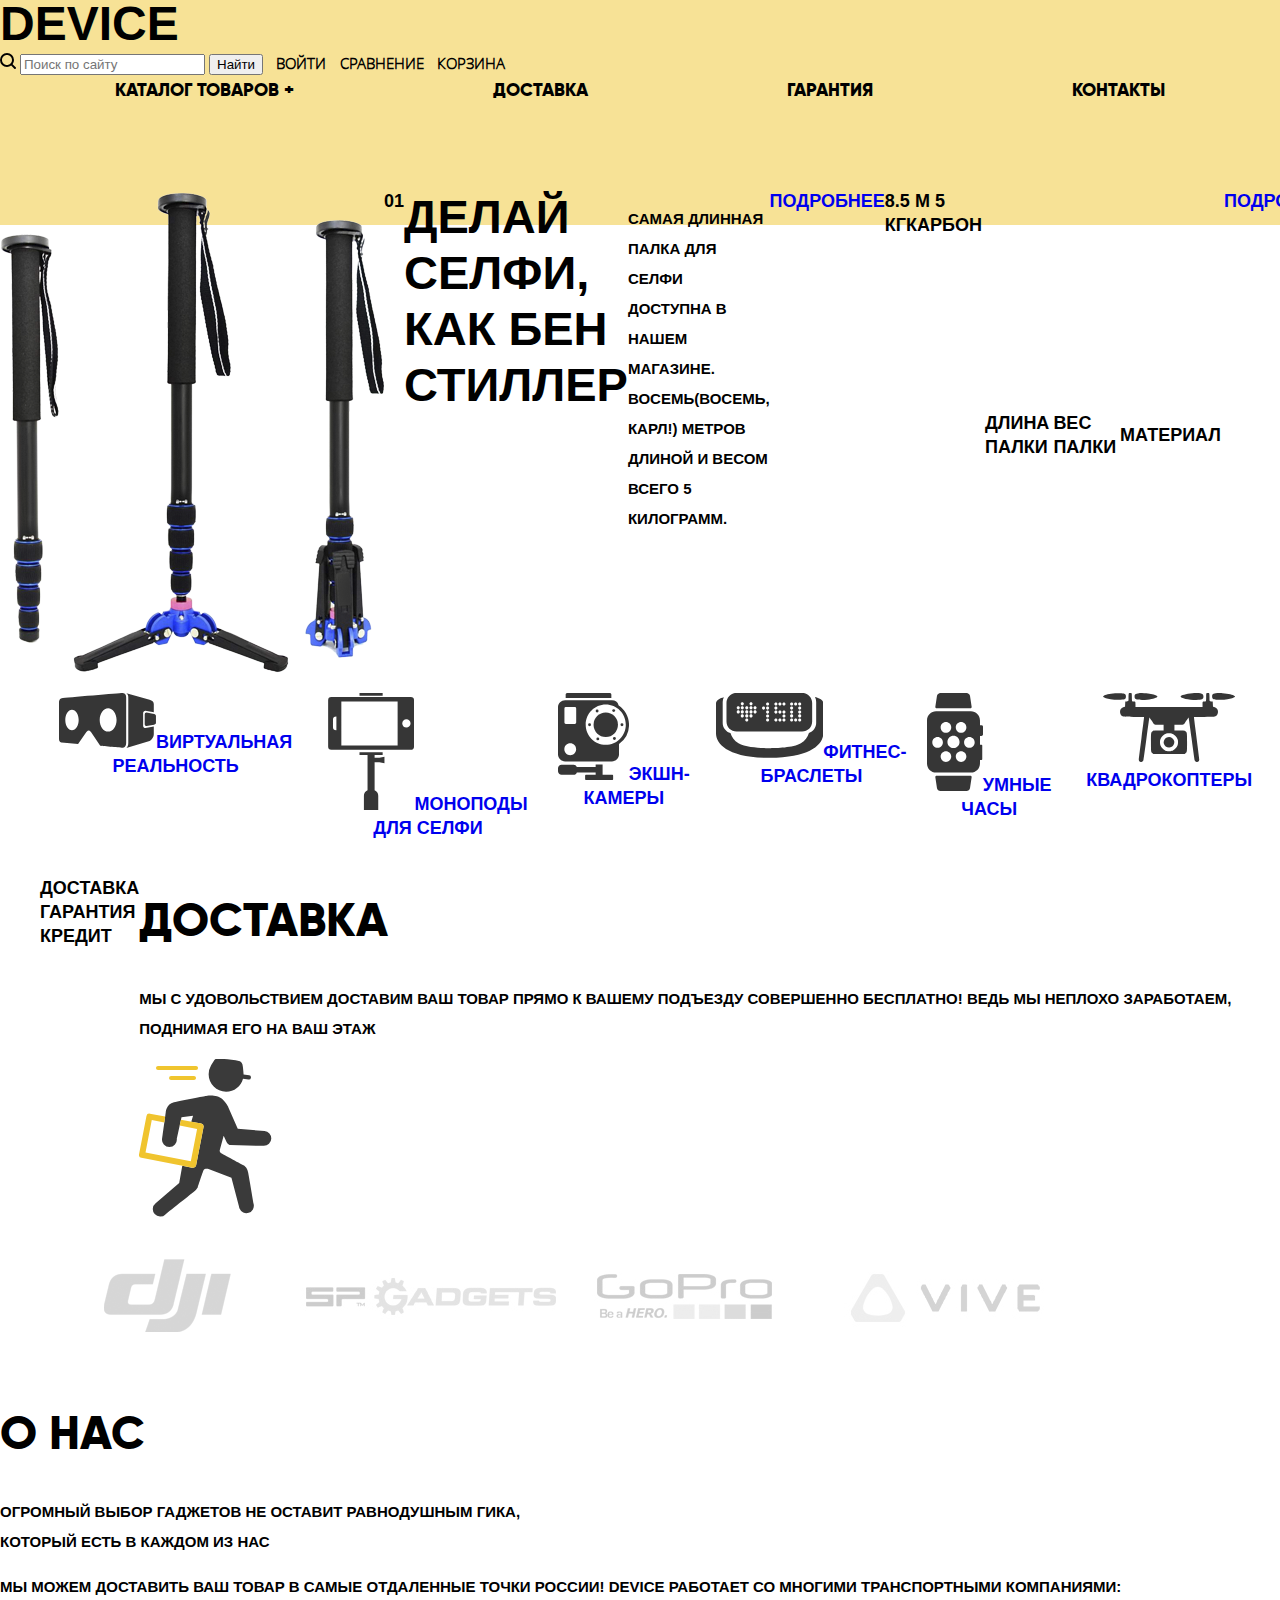
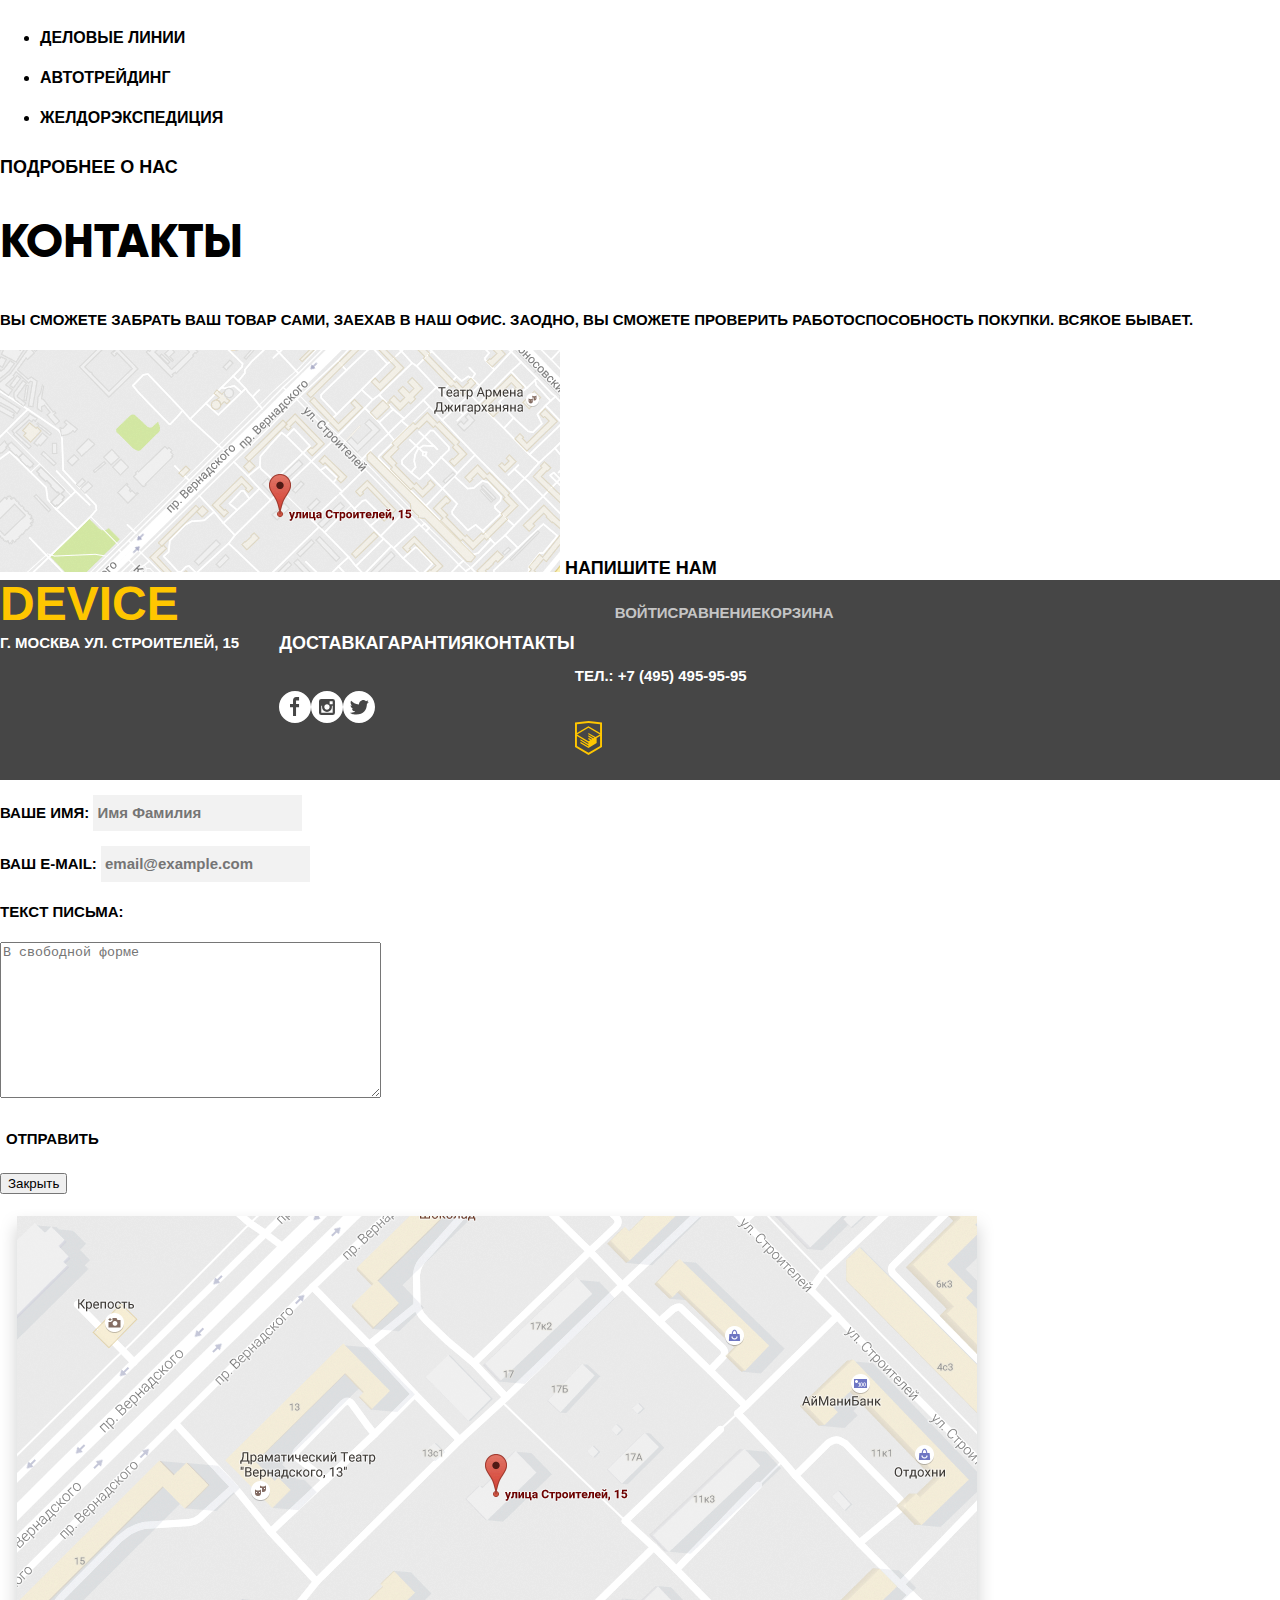
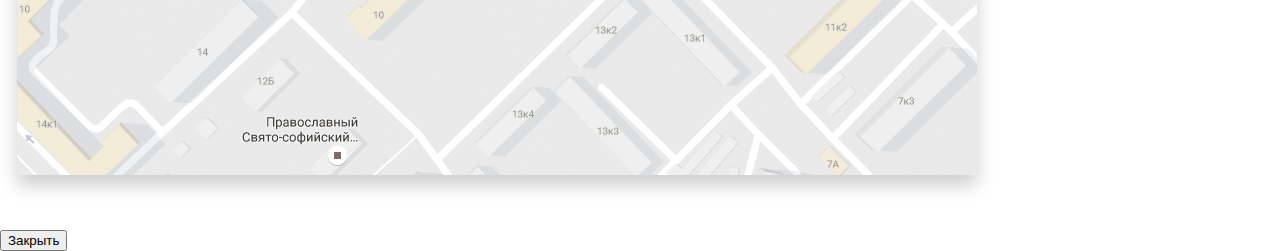
==== commit c0891e2a: "Сетка первой страницы" ====
--- a/index.html
+++ b/index.html
@@ -10,11 +10,18 @@
     <header class="main-header">
         <h1 class="visually-hidden">Магазин фото-товаров"Device"</h1>
         <a class="main-header-logo">DEVICE</a>
-        <form action="https://echo.htmlacademy.ru" method="get">
-          <img src="img/search.svg" alt="Иконка поиска">
-          <input name="search" placeholder="Поиск по сайту" type="search">
-          <button type="submit">Найти</button>
-        </form>
+        <ul class="user-navigation">
+          <li>
+            <form action="https://echo.htmlacademy.ru" method="get">
+              <img src="img/search.svg" alt="Иконка поиска">
+              <input name="search" placeholder="Поиск по сайту" type="search">
+              <button type="submit">Найти</button>
+            </form>
+          </li>
+          <li><a class="login-link" href="login.html">Войти</a></li>
+          <li><a class="comparison-link" href="#">Сравнение</a></li>
+          <li><a class="cart-link" href="cart.html">Корзина</a></li>
+        </ul>
         <nav class="main-navigation">
           <ul class="site-navigation">
             <li><a href="catalog.html">Каталог товаров +</a> </li>
@@ -23,11 +30,6 @@
             <li><a href="Contacts.html">Контакты</a> </li>
           </ul>
         </nav>
-          <ul class="user-navigation">
-            <li><a class="login-link" href="login.html">Войти</a></li>
-            <li><a class="comparison-link" href="#">Сравнение</a></li>
-            <li><a class="cart-link" href="cart.html">Корзина</a></li>
-          </ul>
       </header>
       <main class="container">
         <div class="slider">
@@ -78,7 +80,7 @@
       <section name="goods">
         <h2 class="visually-hidden">Разделы товаров</h2>
         <ul class="goods-list">
-          <li class="goods-item"><a href="#"><img src="img/popular-1.svg">Виртуальная реальность</a></li>
+          <li class="goods-item"><a href="#"><img src="img/popular-1.svg" >Виртуальная реальность</a></li>
           <li class="goods-item"><a href="#"><img src="img/popular-2.svg">Моноподы для селфи</a></li>
           <li class="goods-item"><a href="#"><img src="img/popular-3.svg">Экшн-камеры</a></li>
           <li class="goods-item"><a href="#"><img src="img/popular-4.svg">Фитнес-браслеты</a></li>
@@ -86,7 +88,7 @@
           <li class="goods-item"><a href="#"><img src="img/popular-6.svg">Квадрокоптеры</a></li>
         </ul>
       </section>
-      <section name="features">
+      <section class="features">
         <ul class="features-list">
           <li class="active">Доставка</li>
           <li>Гарантия</li>
@@ -102,7 +104,7 @@
           <p>Если из-за возгорания купленного у нас товара у вас сгорит дом - не переживайте, мы выдадим вам новый.<br>Товар, не дом, конечно же.</p>
           <img src="img/warranty.svg" alt="Гарантия">
         </div>
-        <div>
+        <div class="credit">
           <h2>Кредит</h2>
           <p>Залезть в долговую яму стало проще! Кредитные консультанты подберут для вас наиболее выгодные условия кредита. Выгодные для нашего банка, разумеется.</p>
           <img src="img/credit.svg" alt="Кредит">
--- a/css/style.css
+++ b/css/style.css
@@ -37,6 +37,7 @@
 }
 .main-header{
     display: flex;
+    flex-direction: column;
     color:#000000;
     background-color: #f7e296;
     min-height: 225px;
@@ -66,6 +67,7 @@
     align-items: center;
   }
   .user-navigation{
+      justify-content: space-between;
       font-family: 'open_sanslight', sans-serif;
       font-size: 15px;
       line-height: 30px;
@@ -75,7 +77,8 @@
   }
   .site-navigation {
     display: flex;
-    flex-direction: row;  
+    flex-direction: row;
+    justify-content: space-between; 
     list-style: none;
     width:1050px;
     margin:0;
@@ -127,7 +130,12 @@
     min-height: 485px;
     display:none;
   }
-
+ .warranty{
+     display: none;
+ }
+ .credit{
+     display: none;
+ }
   .site-navigation a,
   .user-navigation a{
       color: #000000;
@@ -138,12 +146,54 @@
   .user-navigation a:hover{
   color: rgba(0,0,0,0.6)
 }
-
-  .goods-list,
-  .features-list,
-  .brands,
+.main-footer{
+    display: flex;
+}
+  .footer-part1{
+      display: flex;
+      flex-direction: column;
+      justify-content: space-between;
+      align-self: flex-start;
+  }
+  .footer-part2{
+    display: flex;
+    flex-direction: column;
+    justify-content: space-between;
+    align-self: center;
+}
+.footer-part3{
+    display: flex;
+    flex-direction: column;
+    justify-content: space-between;
+    align-self: flex-end;
+}
+
+  .goods-list{
+      list-style: none;
+      display: flex;
+      flex-direction: row;
+      justify-content: space-between;
+  }
+  .goods-item{
+    text-align: center;
+  }
+  .features-list{
+      list-style: none;
+    }
+  .features {
+      display: flex;
+      justify-content: space-between;
+  }
+  .brands{
+    display: flex;
+    flex-direction: row;
+    justify-content: space-between;
+    list-style: none;
+    }
   .social-buttons{
     list-style: none;
+    display: flex;
+    flex-direction: row;
 }
 
  .button {
@@ -196,10 +246,20 @@
     background-color: #eaeaea;
     border: 2px solid #eaeaea;
   }
-
- .footer-copyright {
-    text-align: center;
-  }
+ 
+ .footer-site-navigation{
+    display: flex;
+    flex-direction: row;
+    justify-content: space-between;
+    list-style: none;
+    }
+ .footer-user-navigation{
+    display: flex;
+    flex-direction: row;
+    justify-content: space-between;
+    list-style: none;
+ }
+
   .footer-copyright a:hover,
   .footer-copyright a:focus{
   color: rgba(255, 198, 0, 0.6);
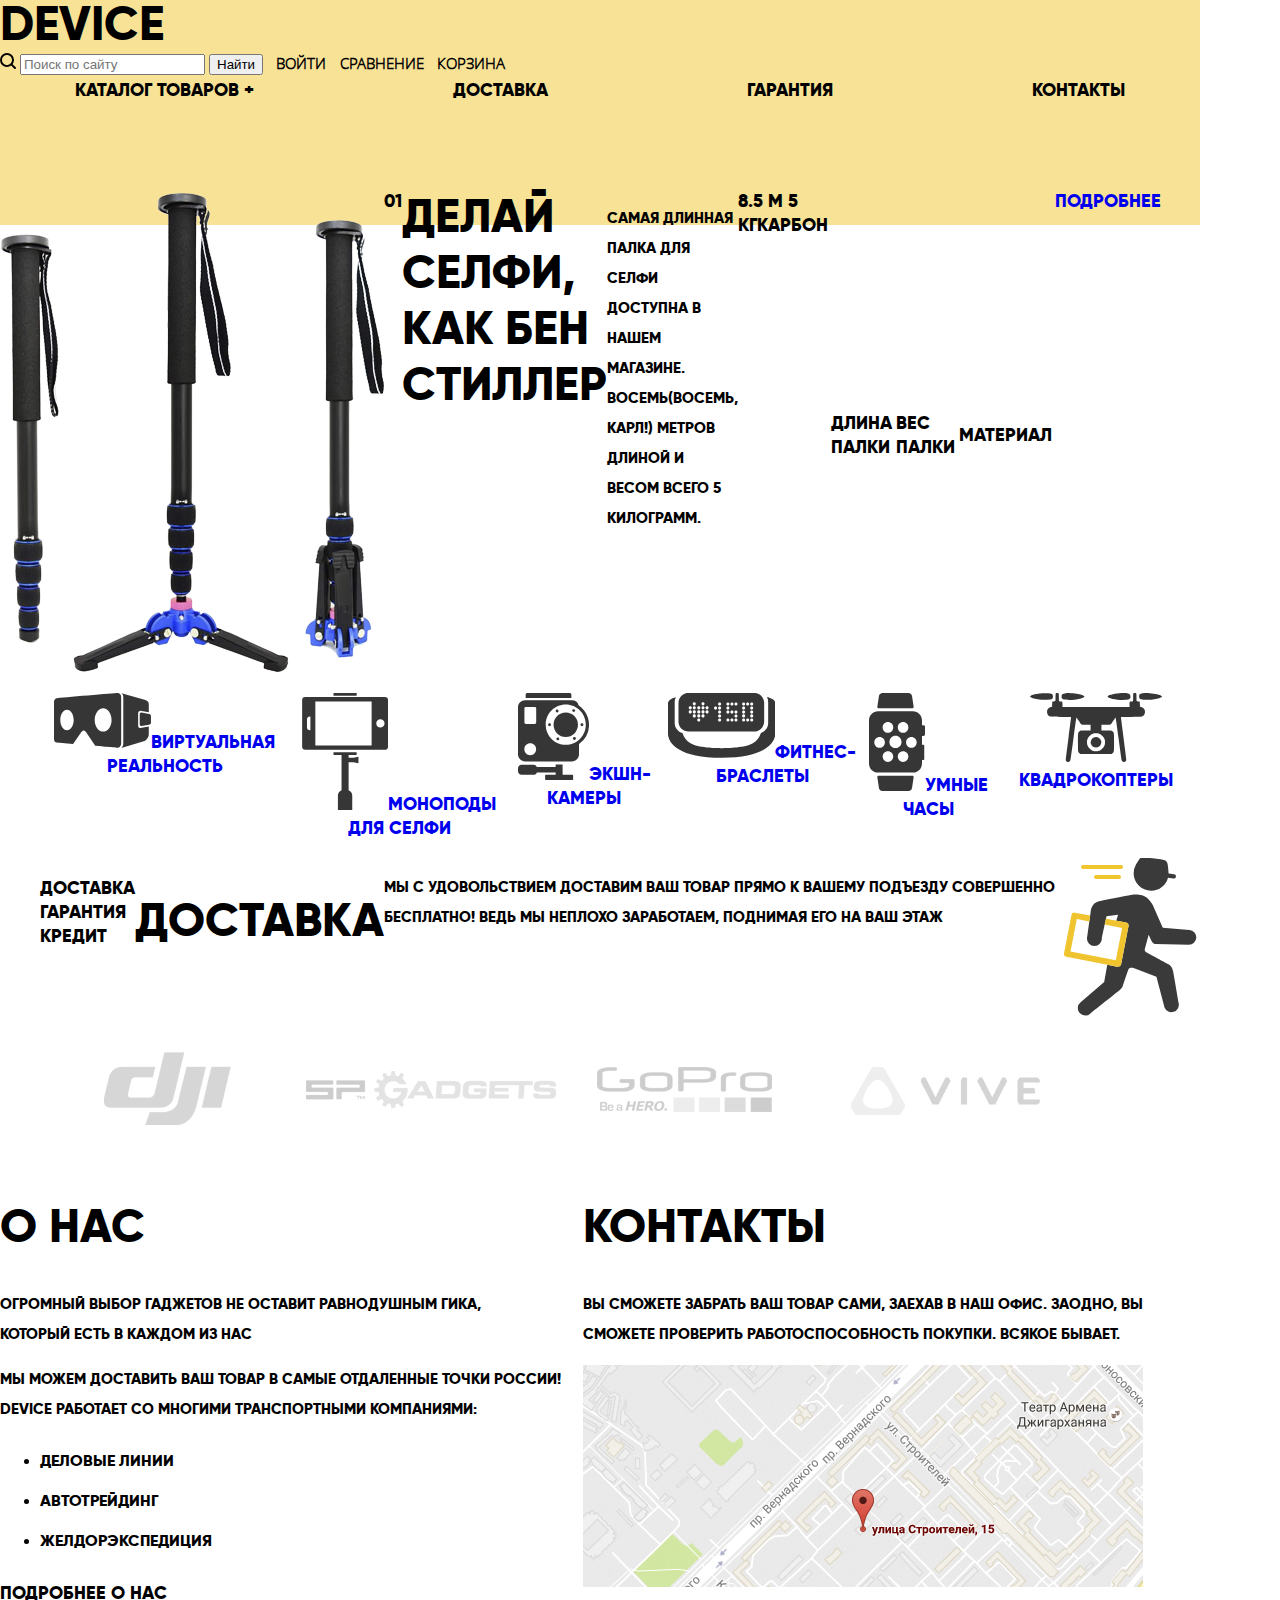
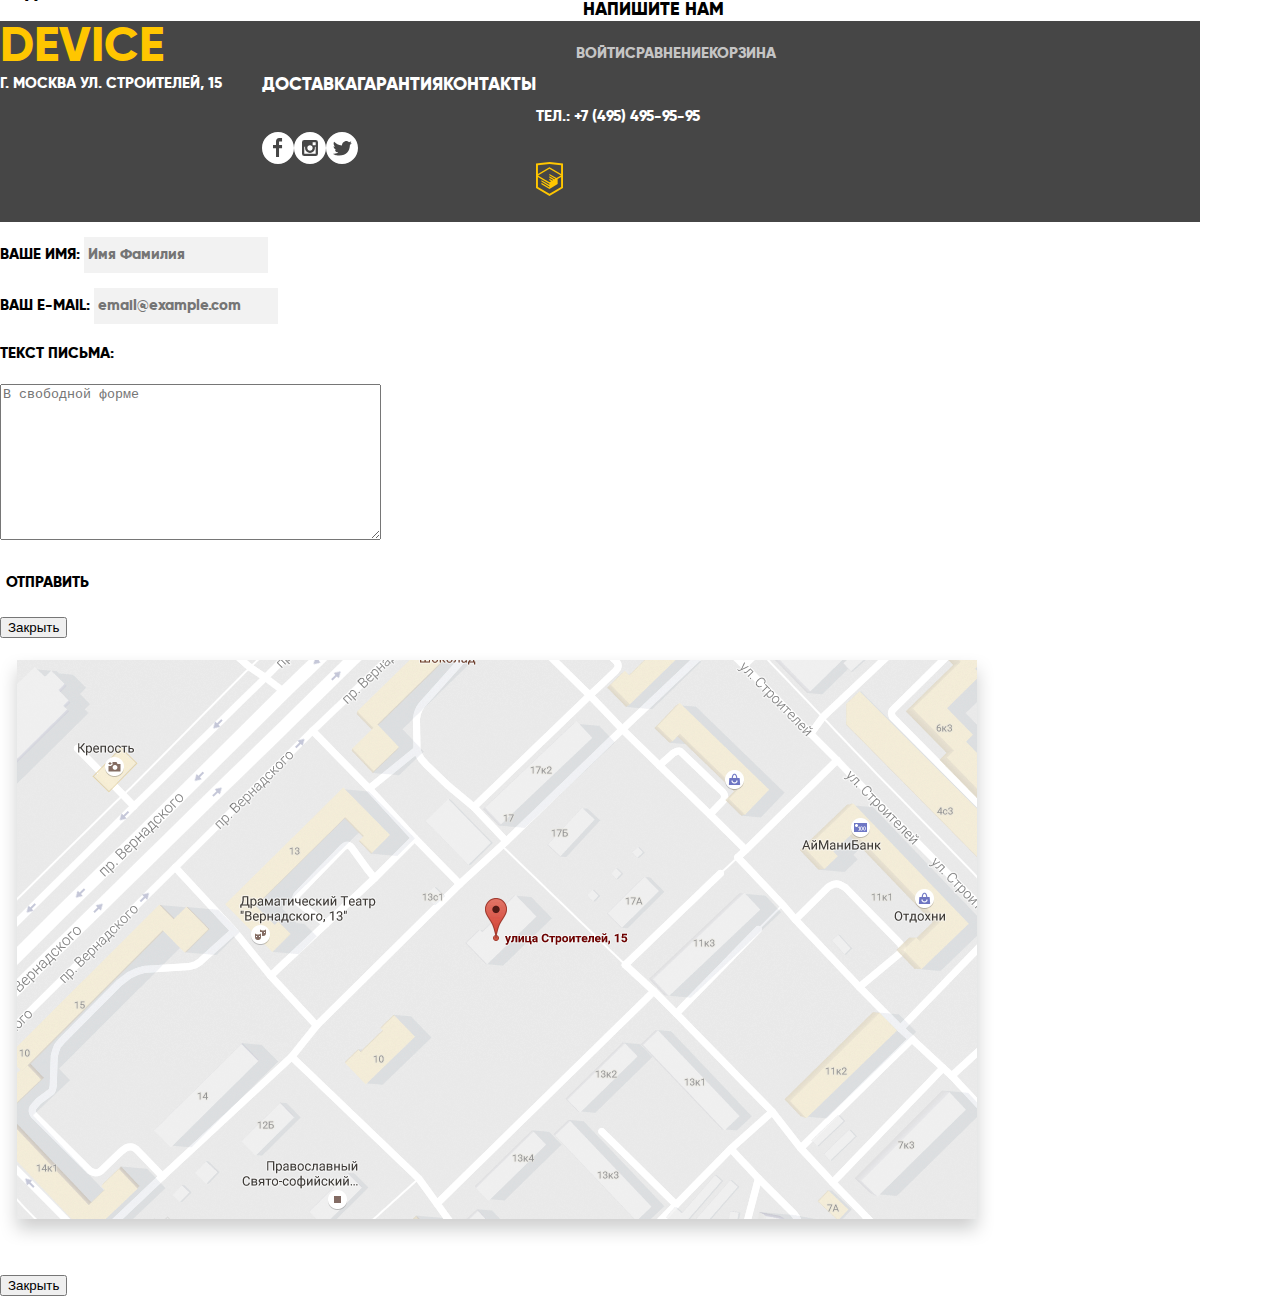
==== commit a8e17909: "Сетка" ====
--- a/index.html
+++ b/index.html
@@ -9,7 +9,7 @@
 <body>
     <header class="main-header">
         <h1 class="visually-hidden">Магазин фото-товаров"Device"</h1>
-        <a class="main-header-logo">DEVICE</a>
+        <a class="main-header-logo" href="#">DEVICE</a>
         <ul class="user-navigation">
           <li>
             <form action="https://echo.htmlacademy.ru" method="get">
@@ -38,7 +38,6 @@
             <span class="slide-number">01</span>
             <b>Делай селфи, как Бен Стиллер</b>
             <p>Cамая длинная палка для селфи доступна в нашем магазине.<br> Восемь(Восемь, Карл!) метров длиной и весом всего 5 килограмм.</p>
-            <a class="monopod-info" href="#"> Подробнее </a>
           <table>
             <tr>8.5 м </tr>
             <tr>5 кг</tr>
@@ -143,6 +142,7 @@
           <h2 class="visually-hidden">Адрес</h2>
           <a class="main-footer-logo">DEVICE</a>
           <b class="adress">Г. Москва ул. Строителей, 15</b>
+          <label></label>
         </div>  
         <div class="footer-part2">
           <ul class="footer-site-navigation">
--- a/css/style.css
+++ b/css/style.css
@@ -22,12 +22,13 @@
     margin: 0;
     padding: 0;
 
-    font-family: 'gilroyextrbold', sans-serif;
+    font-family: 'gilroyextrabold', sans-serif;
     font-size: 18px;
     line-height: 24px;
     font-weight: 700;
     color: #000000;
     text-transform: uppercase;
+    max-width: 1200px;
 
     background-color: #ffffff;
 }
@@ -36,6 +37,7 @@
     text-decoration: none;
 }
 .main-header{
+    max-width: inherit;
     display: flex;
     flex-direction: column;
     color:#000000;
@@ -179,16 +181,26 @@
   }
   .features-list{
       list-style: none;
+      flex-direction: column;
     }
   .features {
       display: flex;
-      justify-content: space-between;
+      flex-direction: row;
+      justify-content: space-between;
+  }
+  .features .delivery {
+      display: flex;
+      flex-direction: row;
   }
   .brands{
     display: flex;
     flex-direction: row;
     justify-content: space-between;
     list-style: none;
+    }
+    .dji:hover,
+    .dji:focus{
+        background-image: url(img/dji-color.png)
     }
   .social-buttons{
     list-style: none;
@@ -246,6 +258,11 @@
     background-color: #eaeaea;
     border: 2px solid #eaeaea;
   }
+  .we{
+      display: flex;
+      flex-direction: row;
+      justify-content: space-between;
+  }
  
  .footer-site-navigation{
     display: flex;
@@ -306,4 +323,44 @@
   .visually-hidden{
       display: none;
   }
-
+  .filters {
+      width: 250px;
+  }
+  .catalog-columns{
+      display: flex;
+      justify-content: space-between;
+  }
+  .product {
+      width: 360px;
+      margin-bottom: 75px;
+  }
+  .product img {
+      background-color: #eeeeee;
+  }
+  .device-products{
+      margin:0;
+      margin-bottom: 40px;
+      padding:0;
+
+      list-style: none;
+      display: flex;
+      flex-wrap: wrap;
+      justify-content: space-between;
+  }
+  .page-title{
+      margin: 0;
+      margin-bottom: 40px;
+      padding: 0;
+  }
+  .way{
+      padding:0;
+      margin: 0;
+      margin-bottom:55px;
+  }
+  .page-selection {
+      margin: 0;
+      padding: 0;
+
+      list-style: none;
+  }
+
